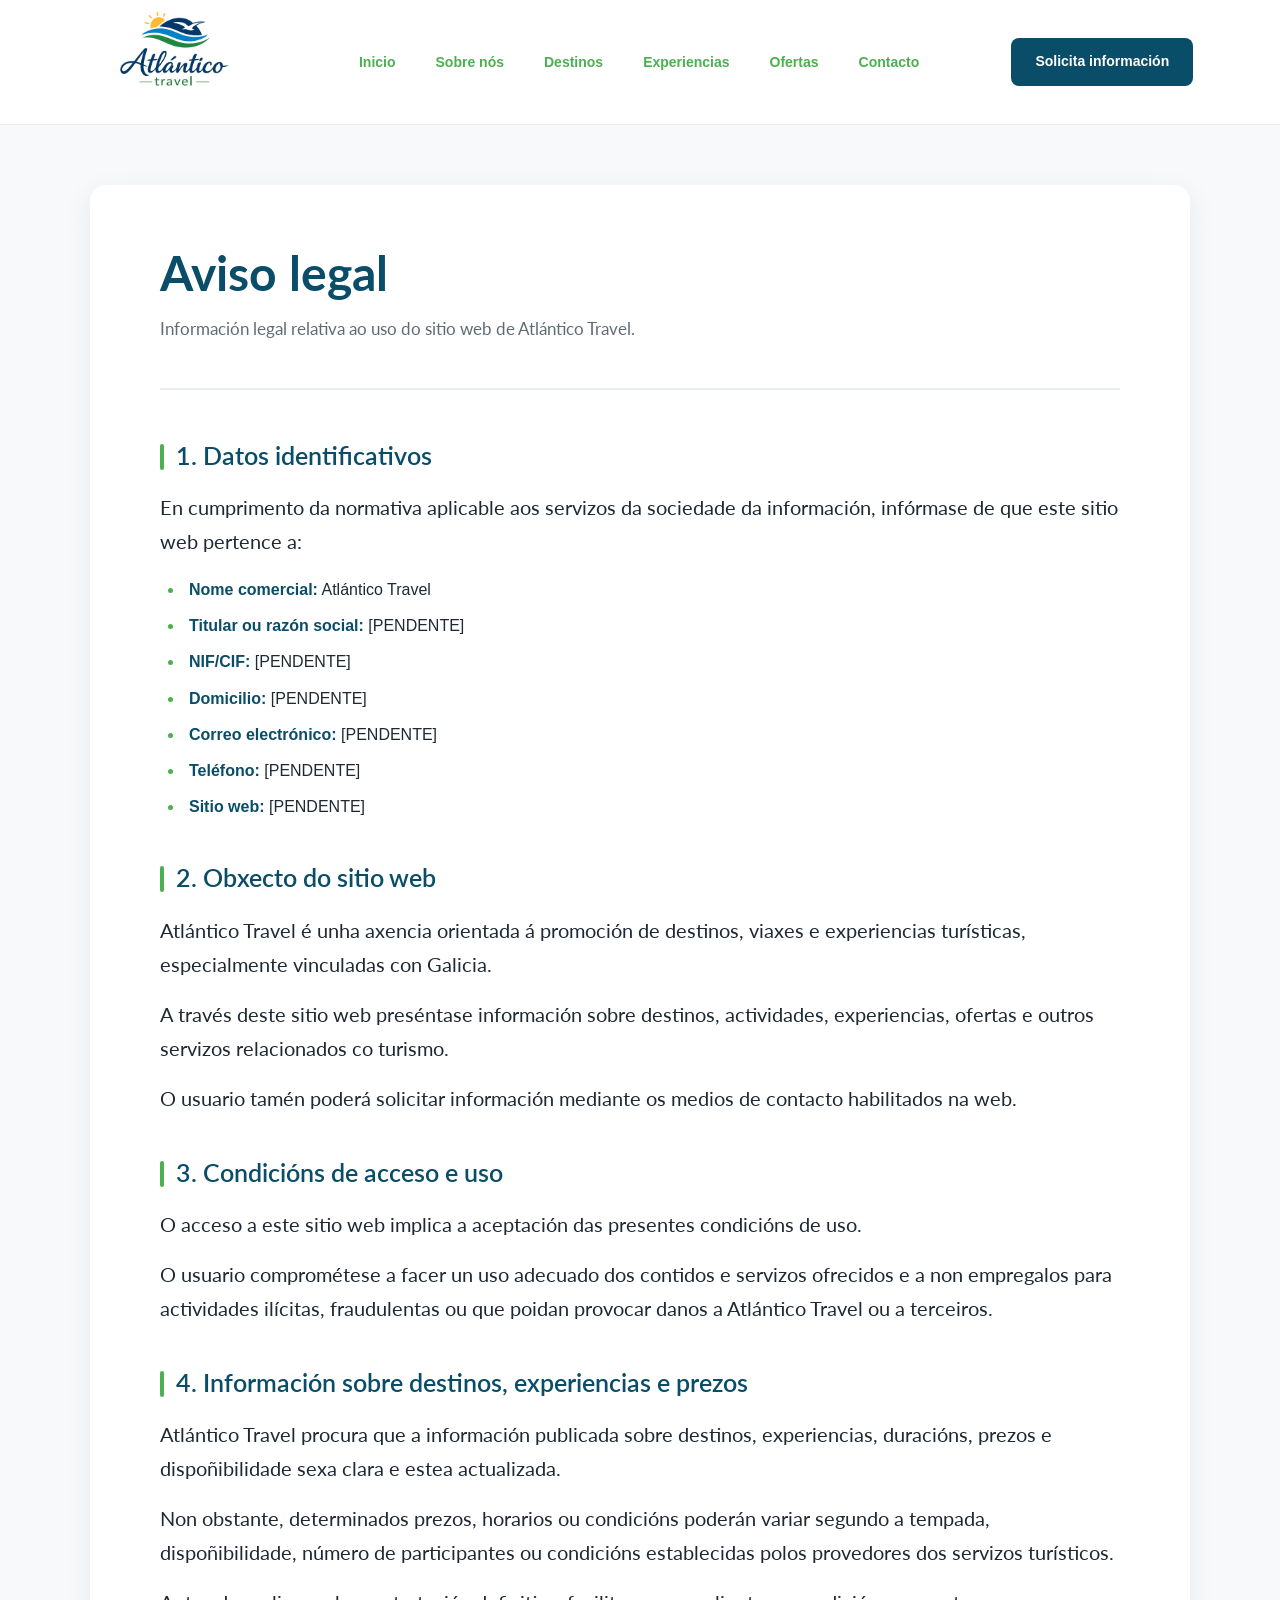
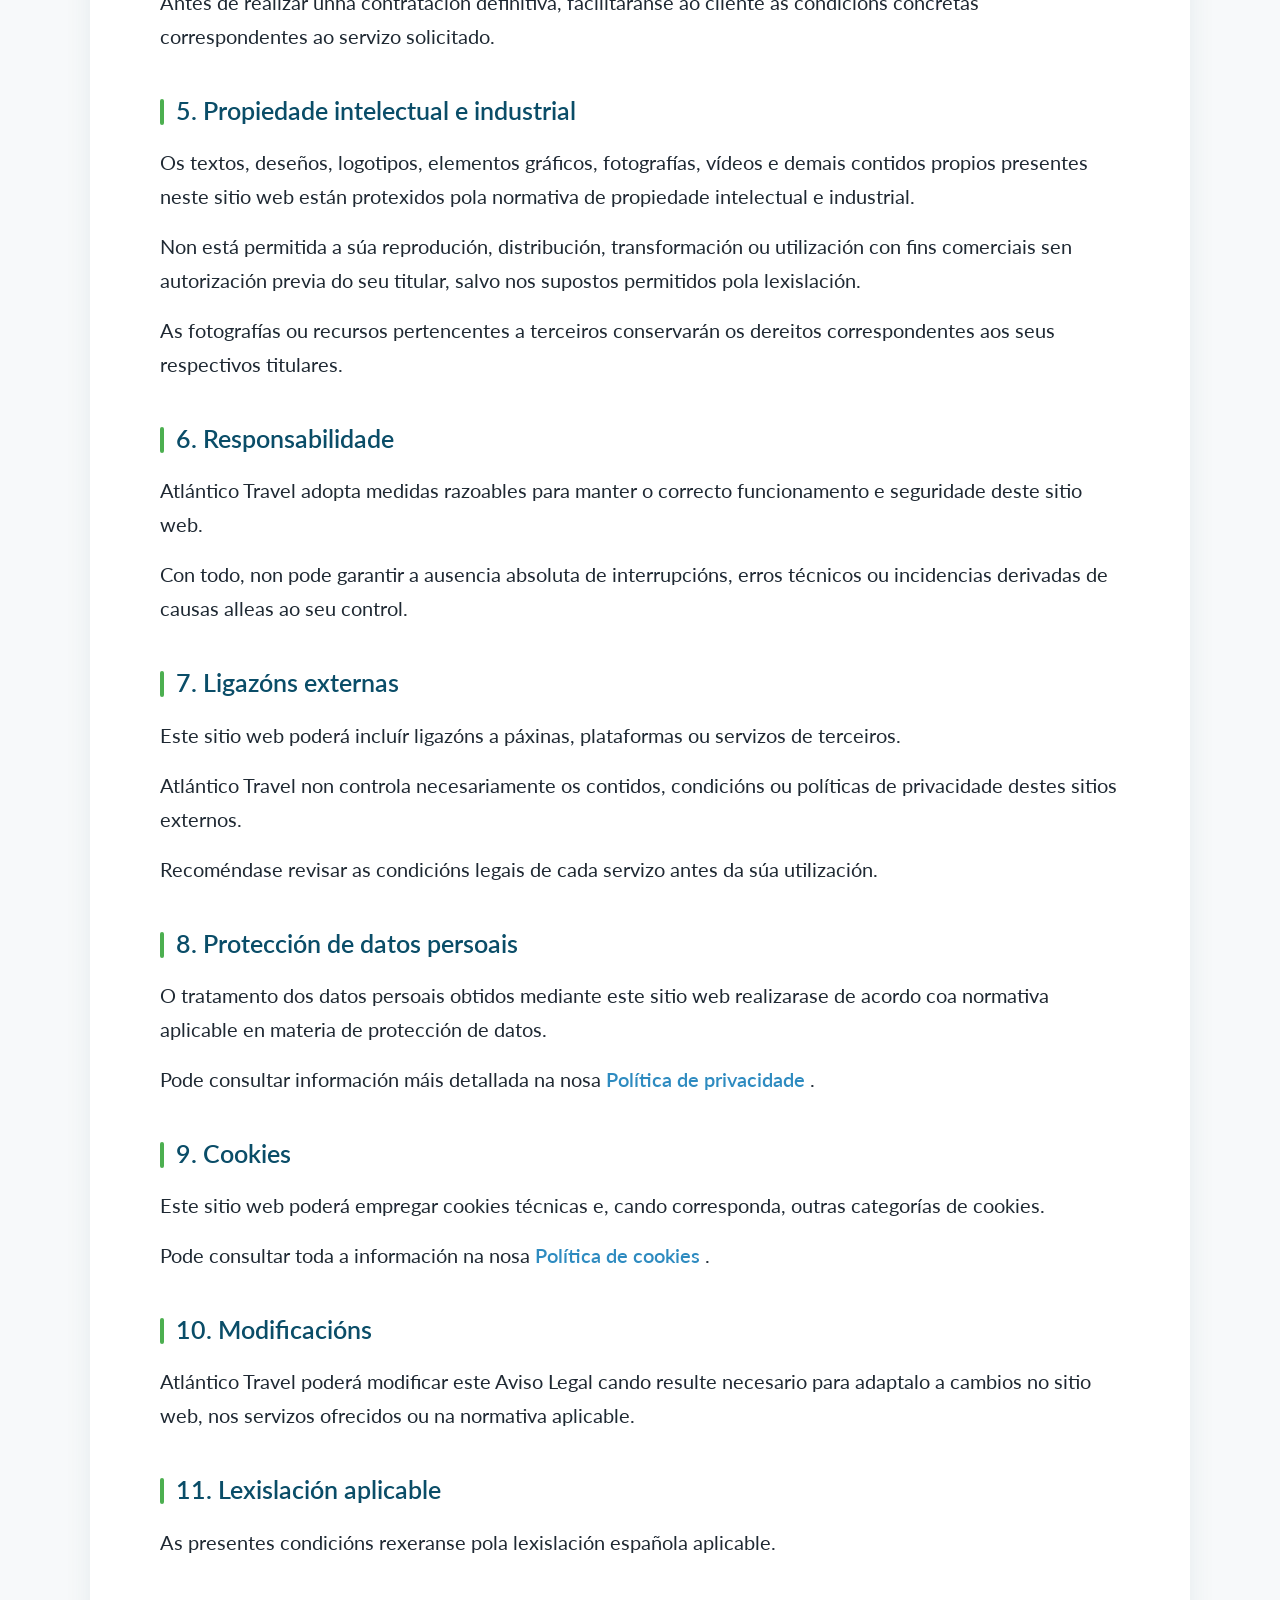
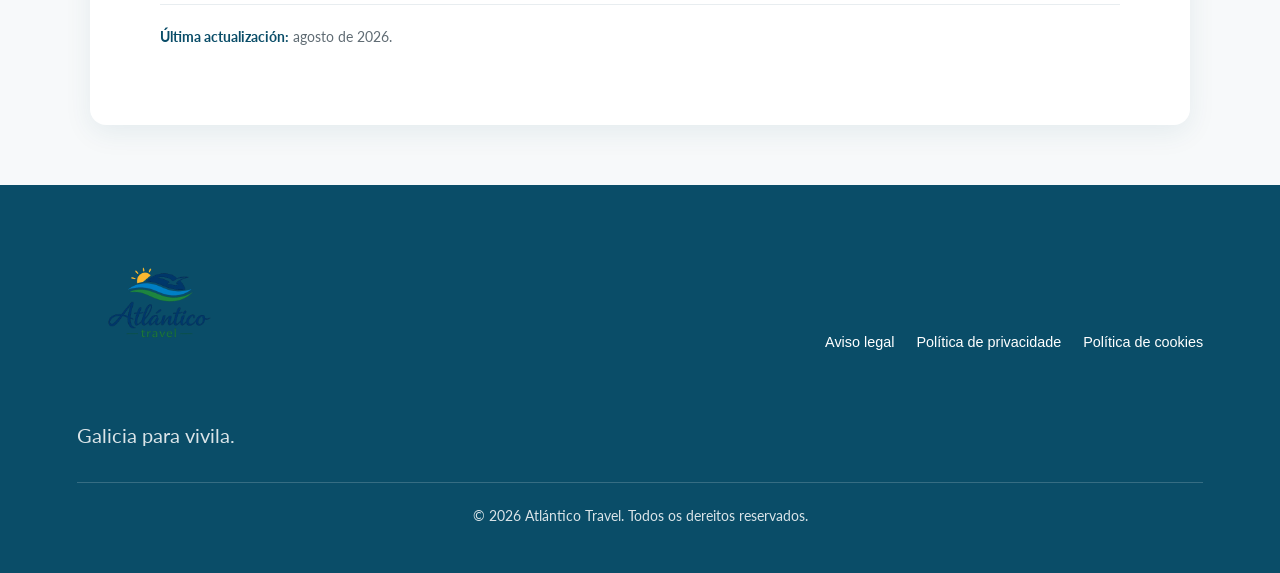
==== aviso-legal.html @ 3a88ffd8 "eliminei o hero das demais páxinas, só debe estar no index.html" ====
<!DOCTYPE html>
<html lang="gl">

<head>
    <meta charset="UTF-8">

    <meta
        name="viewport"
        content="width=device-width, initial-scale=1.0"
    >

    <meta
        name="description"
        content="Aviso legal de Atlántico Travel"
    >
    <link rel="stylesheet" href="css/estilos.css">
    <link rel="stylesheet" href="css/legal.css">
    <link href="https://fonts.googleapis.com/css2?family=Lato:ital,wght@0,100;0,300;0,400;0,700;0,900;1,100;1,300;1,400;1,700;1,900&display=swap" rel="stylesheet">


    <title>Aviso legal | Atlántico Travel</title>
</head>


<body>

    <!-- HEADER -->
   <header>
        <nav>
            <div class="logo">
                <a href="index.html">
                <img src="assets/logotipo.png" alt="Logo Axencia">
            </a>
            </div>
            
            <ul class="menu">
                <li><a href="index.html">Inicio</a></li>
                <li><a href="sobrenos.html">Sobre nós</a></li>

                <li>
                    <a href="destinos.html">Destinos</a>
                </li>

                <li>
                    <a href="experiencias.html">Experiencias</a>
                </li>  
                <li><a href="ofertas.html">Ofertas</a></li>
                <li><a href="contacto.html">Contacto</a></li>
            </ul>
            <a href="contacto.html" class="nav-cta">Solicita información</a>
        </nav>
     

    </header>

    <main>

        <section>

            <header>

                <h1>Aviso legal</h1>

                <p>
                    Información legal relativa ao uso do sitio web de
                    Atlántico Travel.
                </p>

            </header>


            <!-- DATOS IDENTIFICATIVOS -->
            <section>

                <h2>1. Datos identificativos</h2>

                <p>
                    En cumprimento da normativa aplicable aos servizos
                    da sociedade da información, infórmase de que este
                    sitio web pertence a:
                </p>

                <ul>

                    <li>
                        <strong>Nome comercial:</strong>
                        Atlántico Travel
                    </li>

                    <li>
                        <strong>Titular ou razón social:</strong>
                        [PENDENTE]
                    </li>

                    <li>
                        <strong>NIF/CIF:</strong>
                        [PENDENTE]
                    </li>

                    <li>
                        <strong>Domicilio:</strong>
                        [PENDENTE]
                    </li>

                    <li>
                        <strong>Correo electrónico:</strong>
                        [PENDENTE]
                    </li>

                    <li>
                        <strong>Teléfono:</strong>
                        [PENDENTE]
                    </li>

                    <li>
                        <strong>Sitio web:</strong>
                        [PENDENTE]
                    </li>

                </ul>

            </section>


            <!-- OBXECTO -->
            <section>

                <h2>2. Obxecto do sitio web</h2>

                <p>
                    Atlántico Travel é unha axencia orientada á promoción
                    de destinos, viaxes e experiencias turísticas,
                    especialmente vinculadas con Galicia.
                </p>

                <p>
                    A través deste sitio web preséntase información sobre
                    destinos, actividades, experiencias, ofertas e outros
                    servizos relacionados co turismo.
                </p>

                <p>
                    O usuario tamén poderá solicitar información mediante
                    os medios de contacto habilitados na web.
                </p>

            </section>


            <!-- CONDICIÓNS DE USO -->
            <section>

                <h2>3. Condicións de acceso e uso</h2>

                <p>
                    O acceso a este sitio web implica a aceptación das
                    presentes condicións de uso.
                </p>

                <p>
                    O usuario comprométese a facer un uso adecuado dos
                    contidos e servizos ofrecidos e a non empregalos para
                    actividades ilícitas, fraudulentas ou que poidan
                    provocar danos a Atlántico Travel ou a terceiros.
                </p>

            </section>


            <!-- INFORMACIÓN COMERCIAL -->
            <section>

                <h2>4. Información sobre destinos, experiencias e prezos</h2>

                <p>
                    Atlántico Travel procura que a información publicada
                    sobre destinos, experiencias, duracións, prezos e
                    dispoñibilidade sexa clara e estea actualizada.
                </p>

                <p>
                    Non obstante, determinados prezos, horarios ou
                    condicións poderán variar segundo a tempada,
                    dispoñibilidade, número de participantes ou condicións
                    establecidas polos provedores dos servizos turísticos.
                </p>

                <p>
                    Antes de realizar unha contratación definitiva,
                    facilitaranse ao cliente as condicións concretas
                    correspondentes ao servizo solicitado.
                </p>

            </section>


            <!-- PROPIEDADE INTELECTUAL -->
            <section>

                <h2>5. Propiedade intelectual e industrial</h2>

                <p>
                    Os textos, deseños, logotipos, elementos gráficos,
                    fotografías, vídeos e demais contidos propios presentes
                    neste sitio web están protexidos pola normativa de
                    propiedade intelectual e industrial.
                </p>

                <p>
                    Non está permitida a súa reprodución, distribución,
                    transformación ou utilización con fins comerciais sen
                    autorización previa do seu titular, salvo nos supostos
                    permitidos pola lexislación.
                </p>

                <p>
                    As fotografías ou recursos pertencentes a terceiros
                    conservarán os dereitos correspondentes aos seus
                    respectivos titulares.
                </p>

            </section>


            <!-- RESPONSABILIDADE -->
            <section>

                <h2>6. Responsabilidade</h2>

                <p>
                    Atlántico Travel adopta medidas razoables para manter
                    o correcto funcionamento e seguridade deste sitio web.
                </p>

                <p>
                    Con todo, non pode garantir a ausencia absoluta de
                    interrupcións, erros técnicos ou incidencias derivadas
                    de causas alleas ao seu control.
                </p>

            </section>


            <!-- ENLACES EXTERNOS -->
            <section>

                <h2>7. Ligazóns externas</h2>

                <p>
                    Este sitio web poderá incluír ligazóns a páxinas,
                    plataformas ou servizos de terceiros.
                </p>

                <p>
                    Atlántico Travel non controla necesariamente os
                    contidos, condicións ou políticas de privacidade
                    destes sitios externos.
                </p>

                <p>
                    Recoméndase revisar as condicións legais de cada
                    servizo antes da súa utilización.
                </p>

            </section>


            <!-- PROTECCIÓN DE DATOS -->
            <section>

                <h2>8. Protección de datos persoais</h2>

                <p>
                    O tratamento dos datos persoais obtidos mediante este
                    sitio web realizarase de acordo coa normativa aplicable
                    en materia de protección de datos.
                </p>

                <p>
                    Pode consultar información máis detallada na nosa
                    <a href="privacidade.html">
                        Política de privacidade
                    </a>.
                </p>

            </section>


            <!-- COOKIES -->
            <section>

                <h2>9. Cookies</h2>

                <p>
                    Este sitio web poderá empregar cookies técnicas e,
                    cando corresponda, outras categorías de cookies.
                </p>

                <p>
                    Pode consultar toda a información na nosa
                    <a href="cookies.html">
                        Política de cookies
                    </a>.
                </p>

            </section>


            <!-- MODIFICACIÓNS -->
            <section>

                <h2>10. Modificacións</h2>

                <p>
                    Atlántico Travel poderá modificar este Aviso Legal
                    cando resulte necesario para adaptalo a cambios no
                    sitio web, nos servizos ofrecidos ou na normativa
                    aplicable.
                </p>

            </section>


            <!-- LEXISLACIÓN -->
            <section>

                <h2>11. Lexislación aplicable</h2>

                <p>
                    As presentes condicións rexeranse pola lexislación
                    española aplicable.
                </p>

            </section>


            <p>
                <strong>Última actualización:</strong>
                agosto de 2026.
            </p>

        </section>

    </main>


    <!-- FOOTER -->
    <footer>

        <div>

            <img
                src="assets/logotipo.png"
                alt="Atlántico Travel"
            >

            <p>
                Galicia para vivila.
            </p>

        </div>


        <nav aria-label="Información legal">

            <ul>

                <li>
                    <a href="aviso-legal.html">
                        Aviso legal
                    </a>
                </li>

                <li>
                    <a href="privacidade.html">
                        Política de privacidade
                    </a>
                </li>

                <li>
                    <a href="cookies.html">
                        Política de cookies
                    </a>
                </li>

            </ul>

        </nav>


        <p>
            &copy; 2026 Atlántico Travel.
            Todos os dereitos reservados.
        </p>

    </footer>

</body>

</html>
---- css/estilos.css ----
/*Variables xerais*/
:root {
--azul-atlantico: #0A4D68; 
--azul-oceanico: #2E8BC0;
--complementaria: #4CAF50;
--blanco: #FFFFFF;
--fondo-secundario: #F5F7FA;
--texto-secundario: #4A4A4A;
--texto-principal: #1E1E1E;
}

/*Toda web*/
*{
    margin: 0;
    padding: 0;
    box-sizing: border-box;
}
body{
    font-family: 'Lato', sans-serif;
    background-color: var(--blanco);
    color: var(--texto-principal);
    line-height: 1.6;
    min-height: 100vh;
}

/*Títulos*/
h1{
    font-family: 'Lato', sans-serif;
    font-size: 64px;
    font-weight: 700;
}
h2{
    font-family: 'Lato', sans-serif;
    font-size: 40px;
    font-weight: 600;
}
h3{
    font-family: 'Lato', sans-serif;
    font-size: 24px;
    font-weight: 600;
}
h4{
    font-family: 'Lato', sans-serif;
    font-size: 22px;
    font-weight: 600;
}
p,
.corpo{
    font-family: 'Lato', sans-serif;
    font-size: 20px;
    font-weight: 400;
}
.corpo-pequeno{
    font-family: 'Lato', sans-serif;
    font-size: 14px;
    font-weight: 700;
}

/*header*/
body > header {
    width: 100%;
    background-color: var(--fondo-secundario);
    
}
header > nav{
    width: 100%;
    height: 88px;
    display: flex;
    align-items: center;
    gap: 40px;
    justify-content: space-between;
    padding: 10px;
}

.logo img{
    width: 100px;
    height: auto;
}
.menu{
    display:flex;
    align-items: center;
    gap: 40px;
    margin: 0;
    padding: 0;
    list-style: none;
}
.menu a{
    position: relative;
    color: var(--complementaria);
    font-size: 14px;
    text-decoration: none;
    font-weight: 700;
}
.menu a::after{
    content: '';
    position: absolute;
    width: 0;
    left:0;
    height: 2px;
    bottom: -6px;
    background-color: var(--azul-atlantico);
    transition: width 0.3s ease-in-out;
}
.menu a:hover::after{
    width: 100%;
}
.nav-cta{
    background-color: var(--azul-atlantico);
    color: var(--blanco);
    padding: 12px 24px;
    border-radius: 8px;
    font-size: 14px;
    font-weight: 700;
    text-decoration: none;
}
.nav-cta:hover{
    background-color: var(--azul-oceanico);
}

/*Hero*/
.hero{
    widht: 100%;
    height: 600px;
    background-image: url(../assets/hero.avif);
    background-size: cover;
    background-position: center;
    display: flex;
    align-items: center;
    justify-content: center;
    text-align: center;
}
.hero-content {
    text-align: center;
    color: var(--blanco);
}
.hero-content h1 {
    margin-bottom: 16px;
    color: var(--blanco);
}
.hero-content h2{
    margin-bottom: 32px;
    color: var(--blanco);
}
.hero-cta{
    display: inline-block;
    padding: 12px 24px;
    background-color: var(--blanco);
    color: var(--azul-atlantico);
    border: 2px solid var(--azul-atlantico);
    border-radius: 8px;
    font-size: 14px;
    font-weight: 700;
    text-decoration: none;
}
.hero-cta:hover{
    background-color: var(--azul-atlantico);
    color:var(--azul-oceanico);
}
---- css/legal.css ----
* {
    margin: 0;
    padding: 0;
    box-sizing: border-box;
}

html {
    scroll-behavior: smooth;
}

body {
    font-family: Arial, Helvetica, sans-serif;
    background-color: #f7f9fa;
    color: #1f2933;
    line-height: 1.7;
}


/* ---------- VARIABLES DE COR ---------- */

:root {
    --azul-atlantico: #0A4D68;
    --azul-oceanico: #2E8BC0;
    --verde-atlantico: #4CAF50;
    --branco: #ffffff;
    --fondo-claro: #f7f9fa;
    --gris-claro: #e8edf0;
    --gris-texto: #5f6b73;
    --texto-escuro: #1f2933;
}


/* ---------- HEADER ---------- */

body > header {
    background-color: var(--branco);
    min-height: 90px;

    display: flex;
    align-items: center;
    justify-content: space-between;

    padding: 18px 6%;

    border-bottom: 1px solid var(--gris-claro);

    position: sticky;
    top: 0;
    z-index: 1000;
}


/* LOGO */

.logo img {
    width: 180px;
    height: auto;
    display: block;
}


/* NAVEGACIÓN */

body > header nav ul {
    list-style: none;

    display: flex;
    align-items: center;

    gap: 28px;
}

body > header nav a {
    text-decoration: none;
    color: var(--azul-atlantico);

    font-size: 15px;
    font-weight: 600;

    transition: color 0.3s ease;
}

body > header nav a:hover {
    color: var(--verde-atlantico);
}


/* ---------- MAIN ---------- */

main {
    width: 100%;
}


/* CONTEDOR PRINCIPAL */

main > section {
    width: min(1100px, 90%);

    margin: 60px auto;

    background-color: var(--branco);

    padding: 60px 70px;

    border-radius: 16px;

    box-shadow: 0 8px 28px rgba(10, 77, 104, 0.08);
}


/* ---------- CABECEIRA DA PÁXINA ---------- */

main > section > header {
    margin-bottom: 50px;

    padding-bottom: 28px;

    border-bottom: 2px solid var(--gris-claro);
}

main > section > header h1 {
    color: var(--azul-atlantico);

    font-size: clamp(2rem, 4vw, 3rem);

    line-height: 1.15;

    margin-bottom: 15px;
}

main > section > header p {
    max-width: 750px;

    color: var(--gris-texto);

    font-size: 1.05rem;
}


/* ---------- SECCIÓNS INTERNAS ---------- */

main section section {
    margin-bottom: 42px;
}

main section section:last-of-type {
    margin-bottom: 0;
}


/* ---------- TÍTULOS ---------- */

h2 {
    color: var(--azul-atlantico);

    font-size: 1.55rem;

    line-height: 1.3;

    margin-bottom: 18px;

    position: relative;

    padding-left: 16px;
}


/* PEQUENA LIÑA VERDE AO LADO DOS H2 */

h2::before {
    content: "";

    position: absolute;

    left: 0;
    top: 4px;

    width: 4px;
    height: 26px;

    border-radius: 4px;

    background-color: var(--verde-atlantico);
}


h3 {
    color: var(--azul-oceanico);

    font-size: 1.15rem;

    margin-top: 26px;
    margin-bottom: 10px;
}


/* ---------- PARÁGRAFOS ---------- */

p {
    margin-bottom: 16px;
}

main p {
    color: var(--texto-escuro);
}


/* ---------- LISTAS ---------- */

main ul {
    margin: 18px 0 22px 24px;
}

main ul li {
    margin-bottom: 9px;

    padding-left: 5px;
}

main ul li::marker {
    color: var(--verde-atlantico);
}


/* ---------- ENLACES ---------- */

main a {
    color: var(--azul-oceanico);

    font-weight: 600;

    text-decoration: none;

    transition: color 0.3s ease;
}

main a:hover {
    color: var(--verde-atlantico);

    text-decoration: underline;
}


/* ---------- TEXTO DESTACADO ---------- */

strong {
    color: var(--azul-atlantico);
}


/* ---------- TÁBOA DE COOKIES ---------- */

table {
    width: 100%;

    border-collapse: collapse;

    margin: 25px 0;

    background-color: var(--branco);

    border-radius: 10px;

    overflow: hidden;

    box-shadow: 0 3px 15px rgba(0, 0, 0, 0.05);
}

thead {
    background-color: var(--azul-atlantico);
}

thead th {
    color: var(--branco);

    text-align: left;

    padding: 16px;

    font-size: 0.95rem;
}

tbody td {
    padding: 16px;

    border-bottom: 1px solid var(--gris-claro);

    vertical-align: top;

    font-size: 0.95rem;
}

tbody tr:last-child td {
    border-bottom: none;
}

tbody tr:hover {
    background-color: #f2f8fa;
}


/* ---------- BOTÓN CONFIGURAR COOKIES ---------- */

#configurar-cookies {
    display: inline-block;

    margin-top: 12px;

    padding: 13px 24px;

    border: none;

    border-radius: 8px;

    background-color: var(--verde-atlantico);

    color: var(--branco);

    font-size: 15px;
    font-weight: 600;

    cursor: pointer;

    transition:
        background-color 0.3s ease,
        transform 0.2s ease;
}

#configurar-cookies:hover {
    background-color: #3e9143;

    transform: translateY(-2px);
}


/* ---------- ÚLTIMA ACTUALIZACIÓN ---------- */

main > section > p:last-child {
    margin-top: 45px;

    padding-top: 20px;

    border-top: 1px solid var(--gris-claro);

    color: var(--gris-texto);

    font-size: 0.9rem;
}


/* ---------- FOOTER ---------- */

footer {
    background-color: var(--azul-atlantico);

    color: var(--branco);

    padding: 45px 6%;

    display: grid;

    grid-template-columns: 1fr 1fr;

    gap: 30px;

    align-items: center;
}


/* LOGO FOOTER */

footer img {
    width: 170px;

    margin-bottom: 10px;
}


/* TEXTO FOOTER */

footer p {
    color: rgba(255, 255, 255, 0.85);

    margin-bottom: 0;
}


/* NAV FOOTER */

footer nav {
    justify-self: end;
}

footer nav ul {
    list-style: none;

    display: flex;

    gap: 22px;

    margin: 0;
}

footer nav a {
    color: var(--branco);

    text-decoration: none;

    font-size: 0.9rem;
}

footer nav a:hover {
    color: #bce5c0;
}


/* COPYRIGHT */

footer > p {
    grid-column: 1 / -1;

    padding-top: 22px;

    border-top: 1px solid rgba(255, 255, 255, 0.18);

    text-align: center;

    font-size: 0.85rem;
}


/* =========================================
   RESPONSIVE
========================================= */


/* ---------- TABLET ---------- */

@media (max-width: 900px) {

    body > header {
        flex-direction: column;

        gap: 18px;

        padding: 20px 5%;
    }

    body > header nav ul {
        flex-wrap: wrap;

        justify-content: center;

        gap: 15px 22px;
    }

    main > section {
        width: 92%;

        padding: 45px 35px;

        margin: 40px auto;
    }

    footer {
        grid-template-columns: 1fr;

        text-align: center;
    }

    footer nav {
        justify-self: center;
    }

    footer nav ul {
        flex-wrap: wrap;

        justify-content: center;
    }

}


/* ---------- MÓBIL ---------- */

@media (max-width: 600px) {

    body > header {
        position: static;
    }

    .logo img {
        width: 150px;
    }

    body > header nav ul {
        flex-direction: column;

        gap: 10px;
    }

    main > section {
        width: 94%;

        margin: 25px auto;

        padding: 32px 20px;

        border-radius: 10px;
    }

    main > section > header {
        margin-bottom: 35px;
    }

    main > section > header h1 {
        font-size: 2rem;
    }

    h2 {
        font-size: 1.3rem;
    }


    /* TÁBOA RESPONSIVE */

    table {
        display: block;

        overflow-x: auto;

        white-space: nowrap;
    }


    /* FOOTER */

    footer {
        padding: 35px 20px;
    }

    footer nav ul {
        flex-direction: column;

        gap: 10px;
    }

}
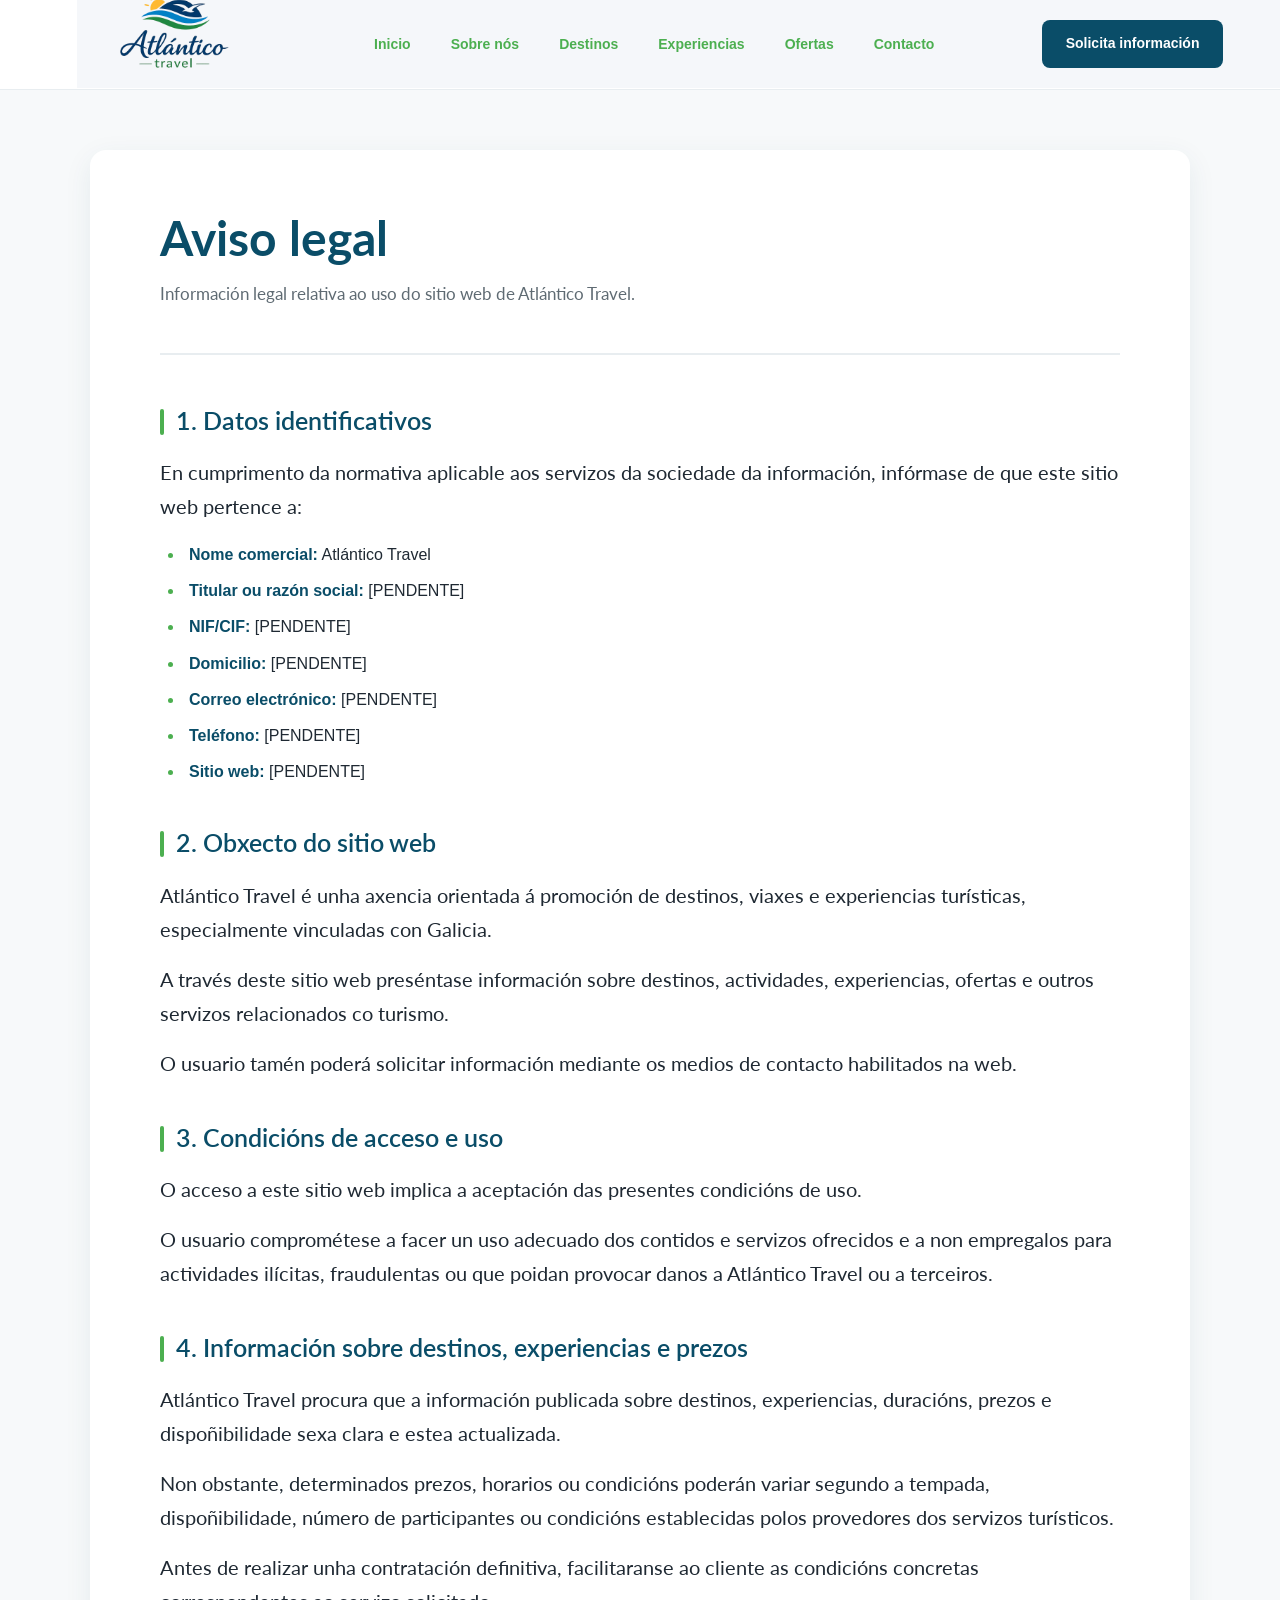
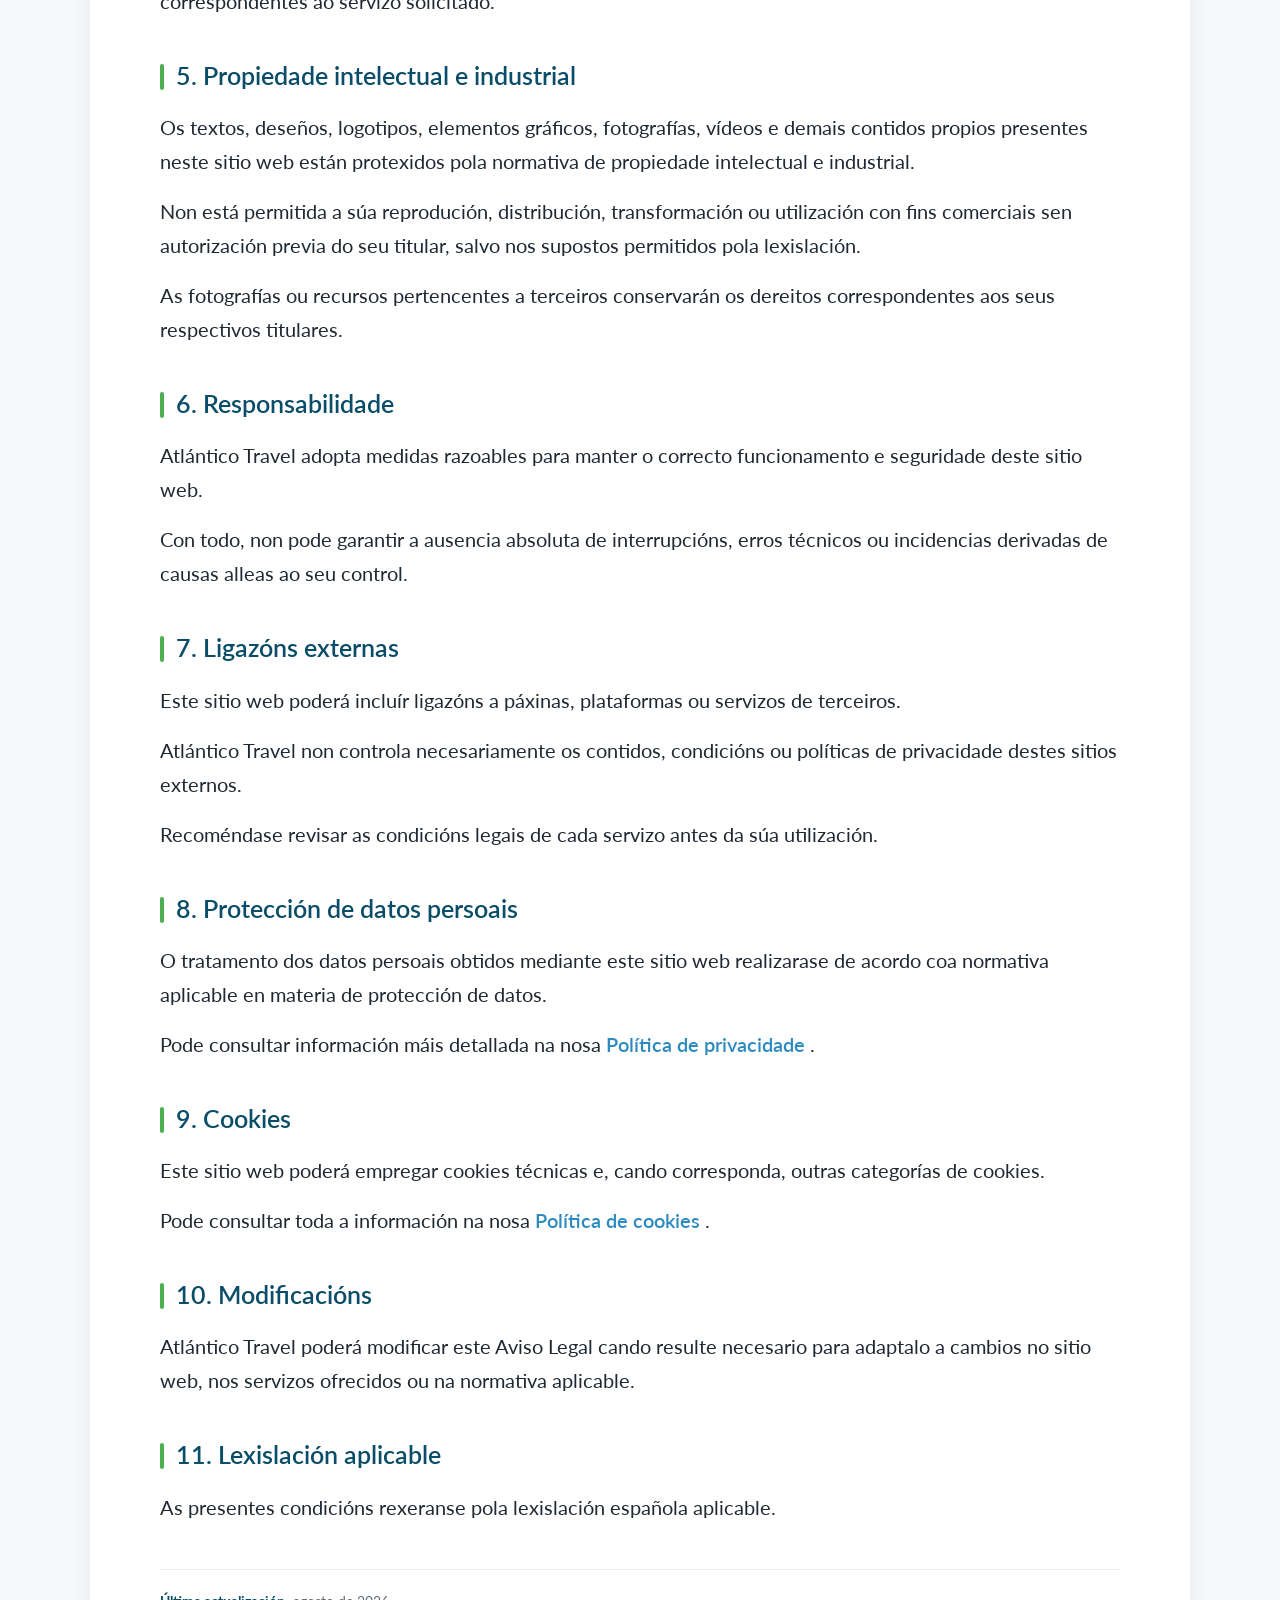
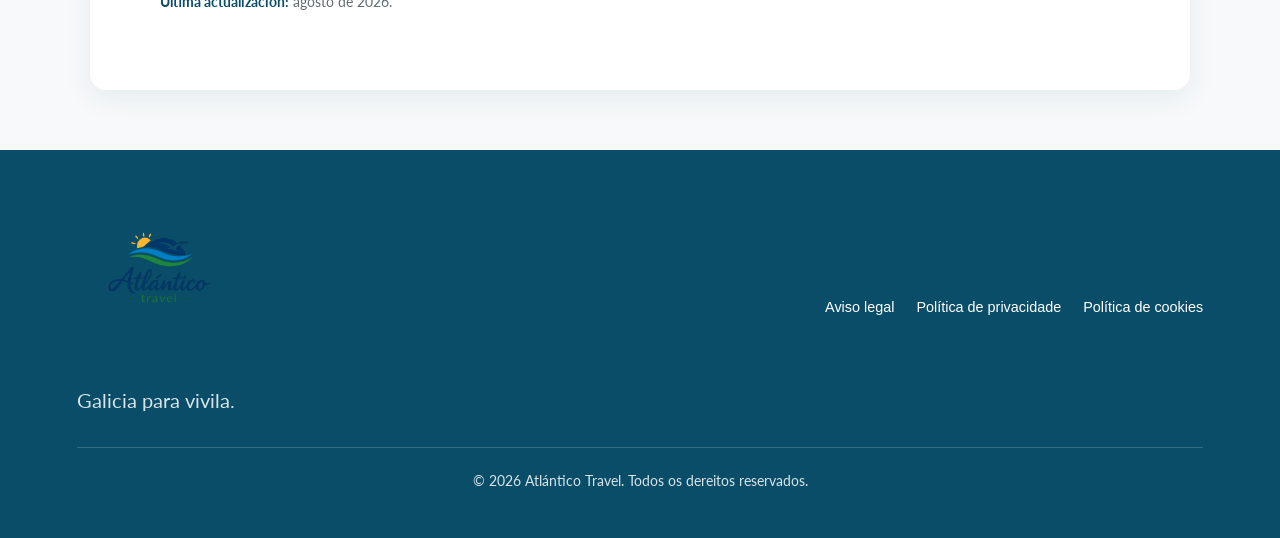
==== commit 82cd9fbb: "poñer boton no nav dos html para convertir en deseño responsive para móviles" ====
--- a/aviso-legal.html
+++ b/aviso-legal.html
@@ -13,6 +13,9 @@
         name="description"
         content="Aviso legal de Atlántico Travel"
     >
+    <link
+    rel="stylesheet"
+    href="https://cdnjs.cloudflare.com/ajax/libs/font-awesome/6.7.2/css/all.min.css">
     <link rel="stylesheet" href="css/estilos.css">
     <link rel="stylesheet" href="css/legal.css">
     <link href="https://fonts.googleapis.com/css2?family=Lato:ital,wght@0,100;0,300;0,400;0,700;0,900;1,100;1,300;1,400;1,700;1,900&display=swap" rel="stylesheet">
@@ -48,6 +51,9 @@
                 <li><a href="contacto.html">Contacto</a></li>
             </ul>
             <a href="contacto.html" class="nav-cta">Solicita información</a>
+            <button class="menu-toggle" aria-label="Abrir menú">
+                    <i class="fa-solid fa-bars"></i>
+                </button>
         </nav>
      
 
--- a/css/estilos.css
+++ b/css/estilos.css
@@ -1,21 +1,22 @@
 /*Variables xerais*/
 :root {
---azul-atlantico: #0A4D68; 
---azul-oceanico: #2E8BC0;
---complementaria: #4CAF50;
---blanco: #FFFFFF;
---fondo-secundario: #F5F7FA;
---texto-secundario: #4A4A4A;
---texto-principal: #1E1E1E;
+    --azul-atlantico: #0A4D68;
+    --azul-oceanico: #2E8BC0;
+    --complementaria: #4CAF50;
+    --blanco: #FFFFFF;
+    --fondo-secundario: #F5F7FA;
+    --texto-secundario: #4A4A4A;
+    --texto-principal: #1E1E1E;
 }
 
 /*Toda web*/
-*{
+* {
     margin: 0;
     padding: 0;
     box-sizing: border-box;
 }
-body{
+
+body {
     font-family: 'Lato', sans-serif;
     background-color: var(--blanco);
     color: var(--texto-principal);
@@ -24,45 +25,51 @@
 }
 
 /*Títulos*/
-h1{
+h1 {
     font-family: 'Lato', sans-serif;
     font-size: 64px;
     font-weight: 700;
 }
-h2{
+
+h2 {
     font-family: 'Lato', sans-serif;
     font-size: 40px;
     font-weight: 600;
 }
-h3{
+
+h3 {
     font-family: 'Lato', sans-serif;
     font-size: 24px;
     font-weight: 600;
 }
-h4{
+
+h4 {
     font-family: 'Lato', sans-serif;
     font-size: 22px;
     font-weight: 600;
 }
+
 p,
-.corpo{
+.corpo {
     font-family: 'Lato', sans-serif;
     font-size: 20px;
     font-weight: 400;
 }
-.corpo-pequeno{
+
+.corpo-pequeno {
     font-family: 'Lato', sans-serif;
     font-size: 14px;
     font-weight: 700;
 }
 
 /*header*/
-body > header {
+body>header {
     width: 100%;
     background-color: var(--fondo-secundario);
-    
-}
-header > nav{
+
+}
+
+header>nav {
     width: 100%;
     height: 88px;
     display: flex;
@@ -70,41 +77,50 @@
     gap: 40px;
     justify-content: space-between;
     padding: 10px;
-}
-
-.logo img{
+    position: fixed;
+    top: 0;
+    z-index: 1000;
+    background-color: var(--fondo-secundario);
+}
+
+.logo img {
     width: 100px;
     height: auto;
 }
-.menu{
-    display:flex;
+
+.menu {
+    display: flex;
     align-items: center;
     gap: 40px;
     margin: 0;
     padding: 0;
     list-style: none;
 }
-.menu a{
+
+.menu a {
     position: relative;
     color: var(--complementaria);
     font-size: 14px;
     text-decoration: none;
     font-weight: 700;
 }
-.menu a::after{
+
+.menu a::after {
     content: '';
     position: absolute;
     width: 0;
-    left:0;
+    left: 0;
     height: 2px;
     bottom: -6px;
     background-color: var(--azul-atlantico);
     transition: width 0.3s ease-in-out;
 }
-.menu a:hover::after{
-    width: 100%;
-}
-.nav-cta{
+
+.menu a:hover::after {
+    width: 100%;
+}
+
+.nav-cta {
     background-color: var(--azul-atlantico);
     color: var(--blanco);
     padding: 12px 24px;
@@ -113,12 +129,13 @@
     font-weight: 700;
     text-decoration: none;
 }
-.nav-cta:hover{
+
+.nav-cta:hover {
     background-color: var(--azul-oceanico);
 }
 
 /*Hero*/
-.hero{
+.hero {
     widht: 100%;
     height: 600px;
     background-image: url(../assets/hero.avif);
@@ -129,19 +146,23 @@
     justify-content: center;
     text-align: center;
 }
+
 .hero-content {
     text-align: center;
     color: var(--blanco);
 }
+
 .hero-content h1 {
     margin-bottom: 16px;
     color: var(--blanco);
 }
-.hero-content h2{
+
+.hero-content h2 {
     margin-bottom: 32px;
     color: var(--blanco);
 }
-.hero-cta{
+
+.hero-cta {
     display: inline-block;
     padding: 12px 24px;
     background-color: var(--blanco);
@@ -152,7 +173,1388 @@
     font-weight: 700;
     text-decoration: none;
 }
-.hero-cta:hover{
+
+.hero-cta:hover {
     background-color: var(--azul-atlantico);
-    color:var(--azul-oceanico);
+    color: var(--azul-oceanico);
+}
+
+/*Destinos - index */
+
+#destinos {
+    width: 100%;
+    padding: 40px 44px;
+    background-color: var(--fondo-secundario);
+}
+
+.destinos-lista,
+.experiencias-lista {
+    width: 100%;
+    display: flex;
+    justify-content: space-between;
+    align-items: flex-start;
+    gap: 32px;
+}
+
+.destino-card,
+.experiencia-card {
+    width: 100%;
+    max-width: 430px;
+    min-height: 100px;
+    background-color: var(--blanco);
+    border: 2px solid var(--azul-atlantico);
+    overflow: hidden;
+    display: flex;
+    flex-direction: column;
+    text-align: center;
+}
+
+.destino-card>img {
+    width: 100%;
+    height: 210px;
+    object-fit: cover;
+}
+
+.destino-contenido {
+    padding: 18px;
+    display: flex;
+    flex-direction: column;
+}
+
+.destino-contenido p {
+    font-size: 16px;
+    color: var(--texto-secundario);
+    margin-bottom: 12px;
+}
+
+.boton-card {
+    display: inline-block;
+    margin-top: 16px;
+    margin-bottom: 16px;
+    padding: 12px 20px;
+    background-color: var(--azul-atlantico);
+    color: var(--blanco);
+    border-radius: 8px;
+    font-size: 14px;
+    font-weight: 700;
+    text-decoration: none;
+    text-align: center;
+}
+
+.boton-card:hover {
+    background-color: var(--azul-oceanico);
+}
+
+.frase-marca {
+    width: 100%;
+    padding: 60px 20px;
+    background-color: var(--blanco);
+    text-align: center;
+}
+
+.frase-marca h2 {
+    color: var(--texto-principal)
+}
+
+/*Footer*/
+
+footer {
+    width: 100%;
+    min-height: 115px;
+    display: grid;
+    grid-template-columns: auto auto 1fr auto;
+    align-items: center;
+    gap: 60px;
+    background-color: var(--fondo-secundario);
+    padding: 0 75px;
+    margin-top: 50px;
+}
+
+.footer-contenido {
+    display: contents;
+}
+
+.footer-marca {
+    grid-column: 1;
+    display: flex;
+    align-items: center;
+    flex-direction: column;
+}
+
+.footer-marca img {
+    width: 80px;
+    height: auto;
+    display: block;
+}
+
+.footer-marca p {
+    margin-top: 4px;
+    font-size: 14px;
+    font-weight: 700;
+    color: var(--texto-secundario)
+}
+
+.footer-inferior {
+    grid-column: 2;
+    grid-row: 1;
+
+}
+
+.footer-inferior nav ul {
+    display: flex;
+    flex-direction: column;
+    gap: 4px;
+    margin: 0;
+    padding: 0;
+    list-style: none;
+}
+
+.footer-inferior nav a {
+    font-size: 14px;
+    font-weight: 700;
+    color: var(--texto-secundario);
+    text-decoration: none;
+}
+
+.footer-inferior nav a:hover {
+    color: var(--complementaria);
+}
+
+
+.footer-contacto {
+    grid-column: 3;
+    text-align: left;
+}
+
+.footer-contacto h2 {
+    margin-bottom: 6px;
+    font-size: 22px;
+    font-weight: 600;
+    color: var(--azul-atlantico);
+}
+
+.footer-contacto-info p {
+    margin: 0;
+    font-size: 14px;
+    font-weight: 400;
+    color: var(--texto-secundario);
+}
+
+.footer-contacto-info strong {
+    color: var(--texto-principal);
+}
+
+.footer-contacto-info a {
+    color: var(--texto-secundario);
+    text-decoration: none;
+}
+
+.footer-contacto-info a:hover {
+    color: var(--complementaria);
+}
+
+.footer-redes {
+    grid-column: 4;
+    text-align: center;
+}
+
+.footer-redes h2 {
+    margin-bottom: 8px;
+    font-size: 22px;
+    font-weight: 600;
+    color: var(--azul-atlantico);
+}
+
+.redes {
+    display: flex;
+    justify-content: center;
+    align-items: center;
+    gap: 16px;
+}
+
+.redes a {
+    color: var(--azul-atlantico);
+    font-size: 22px;
+    text-decoration: none;
+}
+
+.redes a:hover {
+    color: var(--complementaria);
+}
+
+/* Sobre nós */
+.sobre-nos {
+    width: 100%;
+    display: flex;
+    padding: 40px;
+    flex-direction: column;
+    align-items: center;
+    gap: 40px;
+    background-color: var(--blanco);
+}
+
+.sobre-nos-contenido {
+    width: 100%;
+    max-width: 1200px;
+    margin: 0 auto;
+    text-align: center;
+}
+
+.sobre-nos-contenido h1 {
+    margin-bottom: 24px;
+    font-size: 24px;
+    font-weight: 600;
+}
+
+.sobre-nos-contenido h2 {
+    margin-bottom: 24px;
+    font-size: 20px;
+    font-weight: 400;
+}
+
+.sobre-nos-contenido p {
+    margin-bottom: 10px;
+
+    color: var(--texto-secundario);
+}
+
+.hero-sobre-nos {
+    width: 100%;
+}
+
+.hero-sobre-nos img {
+    width: 100%;
+    height: 680px;
+    display: block;
+    object-fit: cover;
+}
+
+.instalacions {
+    width: 100%;
+    display: flex;
+    flex-direction: column;
+    padding: 40px 60px 80px;
+    background-color: var(--blanco);
+}
+
+.instalacions-galeria {
+    order: 1;
+    width: 100%;
+    display: flex;
+    justify-content: center;
+    align-items: center;
+    gap: 100px;
+}
+
+.instalacion {
+    width: 48%;
+    margin: 0;
+}
+
+.instalacion img {
+    width: 100%;
+    height: 600px;
+    display: block;
+    object-fit: cover;
+}
+
+.instalacions-cabecera {
+    order: 2;
+    width: 100%;
+    margin: 100px auto 0;
+    text-align: center;
+}
+
+.instalacions-cabecera h2 {
+    margin-bottom: 24px;
+}
+
+.instalacions-cabecera p {
+    margin-bottom: 24px;
+    color: var(--texto-secundario)
+}
+
+/* Destinos */
+
+.destino-intro {
+    width: 100%;
+    padding: 40px 44px;
+    background-color: var(--blanco);
+}
+
+.destinos-intro-contenido {
+    width: 100%;
+    display: flex;
+    flex-direction: column;
+    align-items: center;
+    gap: 40px;
+    text-align: center;
+    margin-top: 50px;
+}
+
+.destinos-intro-contenido p {
+    font-size: 40px;
+    font-weight: 600;
+    color: var(--texto-principal)
+}
+
+.destinos-principais {
+    width: 100%;
+    padding: 75px;
+    background-color: var(--blanco);
+}
+
+.destinos-grid {
+    width: 100%;
+    display: flex;
+    justify-content: center;
+    align-items: flex-start;
+    gap: 75px;
+}
+
+.destinos-grid article {
+    width: 100%;
+    max-width: 593px;
+    background-color: var(--fondo-secundario);
+    border: 3px solid var(--azul-atlantico);
+    overflow: hidden;
+    display: flex;
+    flex-direction: column;
+}
+
+.destinos-grid article>header {
+    min-height: 57px;
+    display: flex;
+    align-items: center;
+    justify-content: center;
+    text-align: center;
+}
+
+.destinos-grid article>header h2 {
+    font-size: 24px;
+    font-weight: 600;
+    color: var(--texto-principal);
+}
+
+.destinos-grid article>img {
+    width: 100%;
+    height: 420px;
+    display: block;
+    object-fit: cover;
+}
+
+.destino-card-contenido {
+    padding: 16px;
+    display: flex;
+    flex-direction: column;
+    flex: 1;
+}
+
+.destino-card-info {
+    text-align: center;
+}
+
+.destino-card-info p {
+    margin-bottom: 8px;
+    font-size: 14px;
+    font-weight: 700;
+    color: var(--texto-principal);
+}
+
+.destino-prezo {
+    margin-top: 8px;
+}
+
+.destino-prezo strong {
+    color: var(--azul-atlantico);
+}
+
+.boton {
+    display: inline-block;
+    padding: 14px 24px;
+    background-color: var(--azul-atlantico);
+    color: var(--blanco);
+    border-radius: 16px;
+    font-size: 20px;
+    font-weight: 400;
+    text-decoration: none;
+    text-align: center;
+}
+
+.boton:hover {
+    background-color: var(--azul-oceanico);
+}
+
+.destino-card-accion {
+    margin-top: 16px;
+    display: flex;
+    justify-content: center;
+}
+
+/* Imaxe efecto parallax destinos*/
+.destinos-parallax {
+    width: 100%;
+    height: 700px;
+    display: flex;
+    align-items: center;
+    justify-content: center;
+    background-image: url("../assets/parallax.avif");
+    background-size: cover;
+    background-position: center;
+    background-attachment: fixed;
+}
+
+.destinos-parallax-contenido {
+    width: 100%;
+    max-width: 1165px;
+    padding: 0 40px;
+    text-align: center;
+}
+
+.destinos-parallax-contenido p {
+    margin: 0;
+
+    font-size: 48px;
+    font-weight: 900;
+    color: var(--blanco);
+}
+
+/* Experiencias */
+
+.experiencias-intro {
+    width: 100%;
+    padding: 40px 44px;
+    background-color: var(--blanco);
+}
+
+.experiencias-intro-contenido {
+    width: 100%;
+
+    display: flex;
+    flex-direction: column;
+    align-items: center;
+    gap: 40px;
+    text-align: center;
+}
+
+.experiencias-intro-contenido p {
+    font-size: 40px;
+    font-weight: 600;
+    color: var(--texto-principal);
+}
+
+.experiencias-principais {
+    width: 100%;
+    padding: 75px;
+    background-color: var(--blanco);
+}
+
+.experiencias-grid {
+    width: 100%;
+    display: flex;
+    justify-content: center;
+    align-items: flex-start;
+    gap: 75px;
+}
+
+.experiencias-grid .experiencia-card {
+    width: 100%;
+    max-width: 593px;
+    background-color: var(--fondo-secundario);
+    border: 3px solid var(--azul-atlantico);
+    overflow: hidden;
+    display: flex;
+    flex-direction: column;
+}
+
+.experiencia-card-header {
+    min-height: 57px;
+    display: flex;
+    justify-content: center;
+    align-items: center;
+    text-align: center;
+}
+
+.experiencia-card-header h2 {
+    font-size: 24px;
+    font-weight: 600;
+
+    color: var(--texto-principal);
+}
+
+.experiencia-card>img {
+    width: 100%;
+    height: 420px;
+    display: block;
+    object-fit: cover;
+}
+
+.experiencia-card-contenido {
+    padding: 16px;
+    display: flex;
+    flex-direction: column;
+    flex: 1;
+}
+
+.experiencia-card-info {
+    text-align: center;
+}
+
+.experiencia-card-info p {
+    margin-bottom: 8px;
+    font-size: 14px;
+    font-weight: 700;
+    color: var(--texto-principal);
+}
+
+.experiencia-prezo {
+    margin-top: 8px;
+}
+
+.experiencia-prezo strong {
+    color: var(--azul-atlantico);
+}
+
+.experiencia-card-accion {
+    margin-top: 16px;
+    display: flex;
+    justify-content: center;
+}
+
+.boton-experiencia {
+    display: inline-block;
+    padding: 14px 24px;
+    background-color: var(--azul-atlantico);
+    color: var(--blanco);
+    border-radius: 16px;
+    font-size: 20px;
+    font-weight: 400;
+    text-decoration: none;
+    text-align: center;
+}
+
+.boton-experiencia:hover {
+    background-color: var(--azul-oceanico);
+}
+
+/* Parallax - experiencias */
+
+.experiencias-parallax {
+    width: 100%;
+    height: 575px;
+
+    display: flex;
+    justify-content: center;
+    align-items: center;
+
+    background-image: url("../assets/paradax.avif");
+    background-size: cover;
+    background-position: center;
+    background-attachment: fixed;
+}
+
+.experiencias-parallax-contenido {
+    width: 100%;
+    padding: 0 40px;
+
+    text-align: center;
+}
+
+.experiencias-parallax-contenido p {
+    margin: 0;
+
+    font-size: 48px;
+    font-weight: 900;
+
+    color: var(--texto-principal);
+}
+
+
+/* Páxina - Ofertas */
+
+.ofertas-intro {
+    width: 100%;
+    padding: 40px 44px;
+    background-color: var(--blanco);
+}
+
+.ofertas-intro-contenido {
+    width: 100%;
+    display: flex;
+    flex-direction: column;
+    align-items: center;
+    gap: 40px;
+    text-align: center;
+}
+
+.ofertas-intro-contenido p {
+    font-size: 40px;
+    font-weight: 600;
+    color: var(--texto-principal);
+}
+
+.ofertas-intro {
+    width: 100%;
+    padding: 40px 44px;
+    background-color: var(--blanco);
+}
+
+.ofertas-intro-contenido {
+    width: 100%;
+    display: flex;
+    flex-direction: column;
+    align-items: center;
+    gap: 40px;
+    text-align: center;
+}
+
+.ofertas-intro-contenido p {
+    font-size: 40px;
+    font-weight: 600;
+    color: var(--texto-principal);
+}
+
+.ofertas-principais {
+    width: 100%;
+    padding: 60px 50px;
+    background-color: var(--blanco);
+}
+
+.ofertas-grid {
+    width: 100%;
+    max-width: 1340px;
+    margin: 0 auto;
+}
+
+.oferta-card {
+    width: 100%;
+    display: flex;
+    flex-direction: column;
+    align-items: center;
+    background-color: var(--blanco);
+}
+
+.oferta-card>header {
+    width: 100%;
+    margin-bottom: 60px;
+    text-align: center;
+}
+
+.oferta-card>header h2 {
+    font-size: 24px;
+    font-weight: 600;
+    color: var(--texto-principal);
+}
+
+.oferta-card>img {
+    width: 100%;
+    height: 620px;
+    display: block;
+    object-fit: cover;
+}
+
+.oferta-card-contenido {
+    width: 100%;
+
+    padding: 60px 40px 0;
+
+    display: flex;
+    flex-direction: column;
+    align-items: center;
+}
+
+.oferta-card-info {
+    width: 100%;
+    max-width: 1200px;
+    text-align: center;
+}
+
+.oferta-card-info p {
+    margin-bottom: 8px;
+    font-size: 20px;
+    font-weight: 400;
+
+    color: var(--texto-principal);
+}
+
+.oferta-prezo {
+    margin-top: 8px;
+}
+
+.oferta-prezo-anterior {
+    margin-right: 12px;
+    color: var(--texto-secundario);
+    text-decoration: line-through;
+}
+
+.oferta-prezo strong {
+    color: var(--azul-atlantico);
+}
+
+.oferta-card-accion {
+    margin-top: 50px;
+
+    display: flex;
+    justify-content: center;
+}
+
+.oferta-card-boton {
+    display: inline-block;
+    padding: 16px 28px;
+    background-color: var(--azul-atlantico);
+    color: var(--blanco);
+    border-radius: 16px;
+    font-size: 20px;
+    font-weight: 400;
+    text-decoration: none;
+    text-align: center;
+}
+
+.oferta-card-boton:hover {
+    background-color: var(--azul-oceanico);
+}
+
+/* Efecto parallax de ofertas */
+
+.ofertas-paradax {
+    width: 100%;
+    height: 620px;
+    display: flex;
+    justify-content: center;
+    align-items: center;
+    background-image: url("../assets/cabazo.avif");
+    background-size: cover;
+    background-position: center;
+    background-attachment: fixed;
+}
+
+.ofertas-parallax-contenido {
+    width: 100%;
+    padding: 0 40px;
+    text-align: center;
+}
+
+.ofertas-parallax-contenido p {
+    margin: 0;
+    font-size: 48px;
+    font-weight: 900;
+    color: var(--blanco);
+}
+
+/* Páxina de contacto / formulario */
+
+.contacto-main {
+    width: 100%;
+    display: flex;
+    justify-content: center;
+    align-items: flex-start;
+    gap: 60px;
+    padding: 40px 50px 60px;
+}
+
+.contacto-formulario {
+    width: 100%;
+    max-width: 800px;
+    padding: 60px;
+    background-color: var(--fondo-secundario);
+}
+
+#form-contacto {
+    width: 100%;
+    display: flex;
+    flex-direction: column;
+    gap: 32px;
+}
+
+#form-contacto fieldset {
+    border: none;
+    padding: 0;
+    margin: 0;
+}
+
+#form-contacto legend {
+    position: absolute;
+    width: 1px;
+    height: 1px;
+    padding: 0;
+    margin: -1px;
+    overflow: hidden;
+    clip: rect(0, 0, 0, 0);
+    white-space: nowrap;
+    border: 0;
+}
+
+.campo-formulario {
+    width: 100%;
+    display: flex;
+    flex-direction: column;
+    gap: 10px;
+    margin-bottom: 28px;
+}
+
+.campo-formulario label {
+    font-size: 20px;
+    font-weight: 400;
+    color: var(--texto-principal);
+}
+
+.campo-formulario input,
+.campo-formulario select,
+.campo-formulario textarea {
+    width: 100%;
+    padding: 12px 14px;
+    font-family: 'Lato', sans-serif;
+    font-size: 18px;
+    color: var(--texto-principal);
+    background-color: #D9D9D9;
+    border: 2px solid transparent;
+    outline: none;
+}
+
+.campo-formulario input,
+.campo-formulario select {
+    min-height: 48px;
+}
+
+.campo-formulario textarea {
+    resize: vertical;
+    min-height: 190px;
+}
+
+#viaxe-personalizada {
+    min-height: 300px;
+}
+
+.campo-formulario small {
+    font-size: 14px;
+    font-weight: 400;
+    color: var(--texto-secundario);
+}
+
+.campo-privacidade {
+    display: flex;
+    align-items: flex-start;
+    gap: 12px;
+    margin-top: 10px;
+}
+
+.campo-privacidade input {
+    width: 22px;
+    height: 22px;
+    margin-top: 2px;
+    accent-color: var(--complementaria);
+    cursor: pointer;
+}
+
+.campo-privacidade label {
+    font-size: 16px;
+    font-weight: 400;
+    color: var(--texto-principal);
+}
+
+.campo-privacidade a {
+    color: var(--azul-atlantico);
+    font-weight: 700;
+    text-decoration: none;
+}
+
+.campo-privacidade a:hover {
+    color: var(--azul-oceanico);
+    text-decoration: underline;
+}
+
+.campos-obrigatorios {
+    margin-top: 5px;
+    font-size: 14px;
+    font-weight: 400;
+    color: var(--texto-secundario);
+}
+
+.formulario-accion {
+    display: flex;
+    justify-content: center;
+    margin-top: 20px;
+}
+
+.boton-enviar {
+    min-width: 225px;
+    min-height: 70px;
+    padding: 16px 28px;
+    background-color: transparent;
+    border: 1px solid var(--azul-atlantico);
+    border-radius: 16px;
+    font-family: 'Lato', sans-serif;
+    font-size: 20px;
+    font-weight: 400;
+    color: var(--azul-atlantico);
+    cursor: pointer;
+    transition: 0.3s;
+}
+
+.boton-enviar:hover {
+    background-color: var(--azul-atlantico);
+    color: var(--blanco);
+}
+
+/* Aside do contacto */
+
+.contacto-info {
+    width: 100%;
+    max-width: 445px;
+    min-height: 634px;
+    padding: 75px;
+    background-color: var(--fondo-secundario);
+}
+
+.contacto-info address {
+    font-style: normal;
+    display: flex;
+    flex-direction: column;
+    align-items: center;
+    gap: 45px;
+    text-align: center;
+}
+
+.contacto-info p {
+    margin: 0;
+    font-size: 20px;
+    font-weight: 400;
+    color: var(--texto-principal);
+}
+
+.contacto-info p a {
+    color: var(--texto-principal);
+    text-decoration: none;
+}
+
+.contacto-info p a:hover {
+    color: var(--azul-atlantico);
+}
+
+.contacto-redes {
+    margin-top: 10px;
+}
+
+.contacto-redes-iconos {
+    display: flex;
+    flex-direction: column;
+    align-items: center;
+    gap: 30px;
+}
+
+.contacto-redes-iconos a {
+    font-size: 48px;
+    color: var(--azul-atlantico);
+    text-decoration: none;
+    transition: 0.3s;
+}
+
+.contacto-redes-iconos a:hover {
+    color: var(--complementaria);
+}
+
+/* Páxina de validación */
+
+.validacion-main {
+    width: 100%;
+    min-height: 650px;
+    display: flex;
+    flex-direction: column;
+    justify-content: center;
+    align-items: center;
+    gap: 40px;
+    padding: 80px 50px;
+    background-color: var(--blanco);
+}
+
+.validacion-mensaxe {
+    width: 100%;
+    max-width: 850px;
+
+    padding: 60px;
+
+    background-color: var(--fondo-secundario);
+
+    text-align: center;
+
+    border-top: 5px solid var(--complementaria);
+}
+
+.validacion-mensaxe h1 {
+    margin-bottom: 25px;
+    font-size: 40px;
+    font-weight: 700;
+    color: var(--azul-atlantico)
+}
+
+.validacion-mensaxe h2 {
+    margin-top: 40px;
+    margin-bottom: 15px;
+    font-size: 24px;
+    font-weight: 600;
+    color: var(--azul-atlantico);
+}
+
+.validacion-mensaxe p {
+    margin: 0 auto;
+    max-width: 700px;
+    font-size: 20px;
+    font-weight: 400;
+    line-height: 1.6;
+    color: var(--texto-principal);
+}
+.validacion-accions {
+    display: flex;
+    justify-content: center;
+    align-items: center;
+    gap: 25px;
+}
+.validacion-accions .boton-principal {
+    display: inline-block;
+    padding: 16px 28px;
+    background-color: var(--azul-atlantico);
+    color: var(--blanco);
+    border: 1px solid var(--azul-atlantico);
+    border-radius: 16px;
+    font-size: 18px;
+    font-weight: 700;
+    text-decoration: none;
+    transition: 0.3s;
+}
+.validacion-accions .boton-principal:hover {
+    background-color: var(--azul-oceanico);
+    border-color: var(--azul-oceanico);
+}
+.validacion-accions .boton-secundario {
+    display: inline-block;
+    padding: 16px 28px;
+    background-color: transparent;
+    color: var(--azul-atlantico);
+    border: 1px solid var(--azul-atlantico);
+    border-radius: 16px;
+    font-size: 18px;
+    font-weight: 700;
+    text-decoration: none;
+    transition: 0.3s;
+}
+
+
+.validacion-accions .boton-secundario:hover {
+    background-color: var(--azul-atlantico);
+    color: var(--blanco);
+}
+
+/* Estilos para as páxinas exemplos, destinos e experiencias*/
+
+.detalle-main {
+    width: 100%;
+    background-color: var(--blanco);
+}
+.detalle-hero {
+    width: 100%;
+    height: 560px;
+    display: flex;
+    align-items: center;
+    justify-content: center;
+    background-size: cover;
+    background-position: center;
+    position: relative;
+}
+.detalle-hero::before {
+    content: "";
+    position: absolute;
+    inset: 0;
+    background-color: rgba(0, 0, 0, 0.35);
+}
+.detalle-hero-contenido {
+    position: relative;
+    width: 100%;
+    max-width: 1100px;
+    padding: 40px;
+    text-align: center;
+    color: var(--blanco);
+}
+.detalle-categoria {
+    margin-bottom: 10px;
+
+    font-size: 18px;
+    font-weight: 700;
+    text-transform: uppercase;
+}
+.detalle-hero h1 {
+    margin-bottom: 15px;
+    font-size: 64px;
+    font-weight: 700;
+    color: var(--blanco);
+}
+.detalle-subtitulo {
+    font-size: 24px;
+    font-weight: 400;
+}
+
+.detalle-hero-rias {
+    background-image: url("../assets/riasbaixas.avif");
+}
+
+.detalle-hero-costa {
+    background-image: url("../assets/costamorte.avif");
+}
+
+.detalle-hero-kayak {
+    background-image: url("../assets/kayak.avif");
+}
+
+.detalle-hero-cabalo {
+    background-image: url("../assets/cabalos.avif");
+}
+.detalle-presentacion {
+    width: 100%;
+    max-width: 1340px;
+    margin: 0 auto;
+    padding: 80px 50px;
+    display: flex;
+    justify-content: space-between;
+    align-items: flex-start;
+    gap: 80px;
+}
+
+
+.detalle-descricion {
+    flex: 1;
+}
+
+
+.detalle-descricion h2 {
+    margin-bottom: 25px;
+    color: var(--azul-atlantico);
+}
+
+.detalle-descricion p {
+    margin-bottom: 20px;
+    font-size: 20px;
+    line-height: 1.7;
+    color: var(--texto-principal);
+}
+.detalle-resumo {
+    width: 360px;
+    padding: 35px;
+    background-color: var(--fondo-secundario);
+    border-top: 5px solid var(--azul-atlantico);
+}
+.detalle-resumo h3 {
+    margin-bottom: 30px;
+    color: var(--azul-atlantico);
+}
+.detalle-resumo-item {
+    display: flex;
+    align-items: center;
+    gap: 18px;
+    margin-bottom: 25px;
+}
+.detalle-resumo-item i {
+    width: 30px;
+    font-size: 24px;
+    color: var(--complementaria);
+}
+.detalle-resumo-item strong {
+    font-size: 16px;
+}
+.detalle-resumo-item p {
+    margin: 3px 0 0;
+    font-size: 16px;
+    color: var(--texto-secundario);
+}
+.detalle-boton {
+    display: block;
+    margin-top: 30px;
+    padding: 14px 20px;
+    background-color: var(--azul-atlantico);
+    border-radius: 16px;
+    color: var(--blanco);
+    font-size: 18px;
+    font-weight: 700;
+    text-align: center;
+    text-decoration: none;
+    transition: 0.3s;
+}
+
+.detalle-boton:hover {
+    background-color: var(--azul-oceanico);
+}
+
+.detalle-inclue {
+    width: 100%;
+
+    padding: 70px 50px;
+
+    background-color: var(--fondo-secundario);
+
+    text-align: center;
+}
+
+
+.detalle-inclue h2 {
+    margin-bottom: 45px;
+
+    color: var(--azul-atlantico);
+}
+
+
+.detalle-inclue-grid {
+    width: 100%;
+    max-width: 1000px;
+
+    margin: 0 auto;
+
+    display: grid;
+    grid-template-columns: repeat(2, 1fr);
+
+    gap: 30px;
+}
+
+
+.detalle-inclue-item {
+    display: flex;
+    align-items: center;
+    gap: 15px;
+    padding: 20px;
+    background-color: var(--blanco);
+    text-align: left;
+}
+
+
+.detalle-inclue-item i {
+    color: var(--complementaria);
+    font-size: 22px;
+}
+
+
+.detalle-inclue-item p {
+    margin: 0;
+    font-size: 18px;
+}
+.detalle-descubre {
+    width: 100%;
+    max-width: 1340px;
+    margin: 0 auto;
+    padding: 90px 50px;
+    display: flex;
+    align-items: center;
+    gap: 70px;
+}
+
+
+.detalle-descubre-imaxe {
+    width: 55%;
+}
+
+
+.detalle-descubre-imaxe img {
+    width: 100%;
+    height: 500px;
+    display: block;
+    object-fit: cover;
+}
+
+
+.detalle-descubre-texto {
+    flex: 1;
+}
+
+
+.detalle-descubre-texto h2 {
+    margin-bottom: 25px;
+    color: var(--azul-atlantico);
+}
+
+
+.detalle-descubre-texto p {
+    margin-bottom: 20px;
+    font-size: 20px;
+    line-height: 1.7;
+}
+.detalle-datos {
+    width: 100%;
+    padding: 70px 50px;
+    text-align: center;
+    background-color: var(--fondo-secundario);
+}
+
+
+.detalle-datos h2 {
+    margin-bottom: 45px;
+    color: var(--azul-atlantico);
+}
+
+
+.detalle-datos-grid {
+    width: 100%;
+    max-width: 1100px;
+    margin: 0 auto;
+    display: grid;
+    grid-template-columns: repeat(4, 1fr);
+    gap: 30px;
+}
+
+
+.detalle-datos-grid article {
+    padding: 30px 20px;
+    background-color: var(--blanco);
+}
+
+
+.detalle-datos-grid i {
+    margin-bottom: 15px;
+    font-size: 30px;
+    color: var(--complementaria);
+}
+
+
+.detalle-datos-grid h3 {
+    margin-bottom: 8px;
+    color: var(--azul-atlantico);
+}
+
+
+.detalle-datos-grid p {
+    margin: 0;
+    font-size: 16px;
+}
+.detalle-cta {
+    width: 100%;
+    padding: 80px 50px;
+    text-align: center;
+    background-color: var(--azul-atlantico);
+}
+
+
+.detalle-cta h2 {
+    margin-bottom: 15px;
+    color: var(--blanco);
+}
+
+
+.detalle-cta p {
+    margin-bottom: 30px;
+    font-size: 20px;
+    color: var(--blanco);
+}
+
+
+.detalle-cta-boton {
+    display: inline-block;
+    padding: 16px 30px;
+    background-color: var(--blanco);
+    border-radius: 16px;
+    color: var(--azul-atlantico);
+    font-size: 20px;
+    font-weight: 700;
+    text-decoration: none;
+    transition: 0.3s;
+}
+
+
+.detalle-cta-boton:hover {
+    background-color: var(--complementaria);
+    color: var(--blanco);
 }
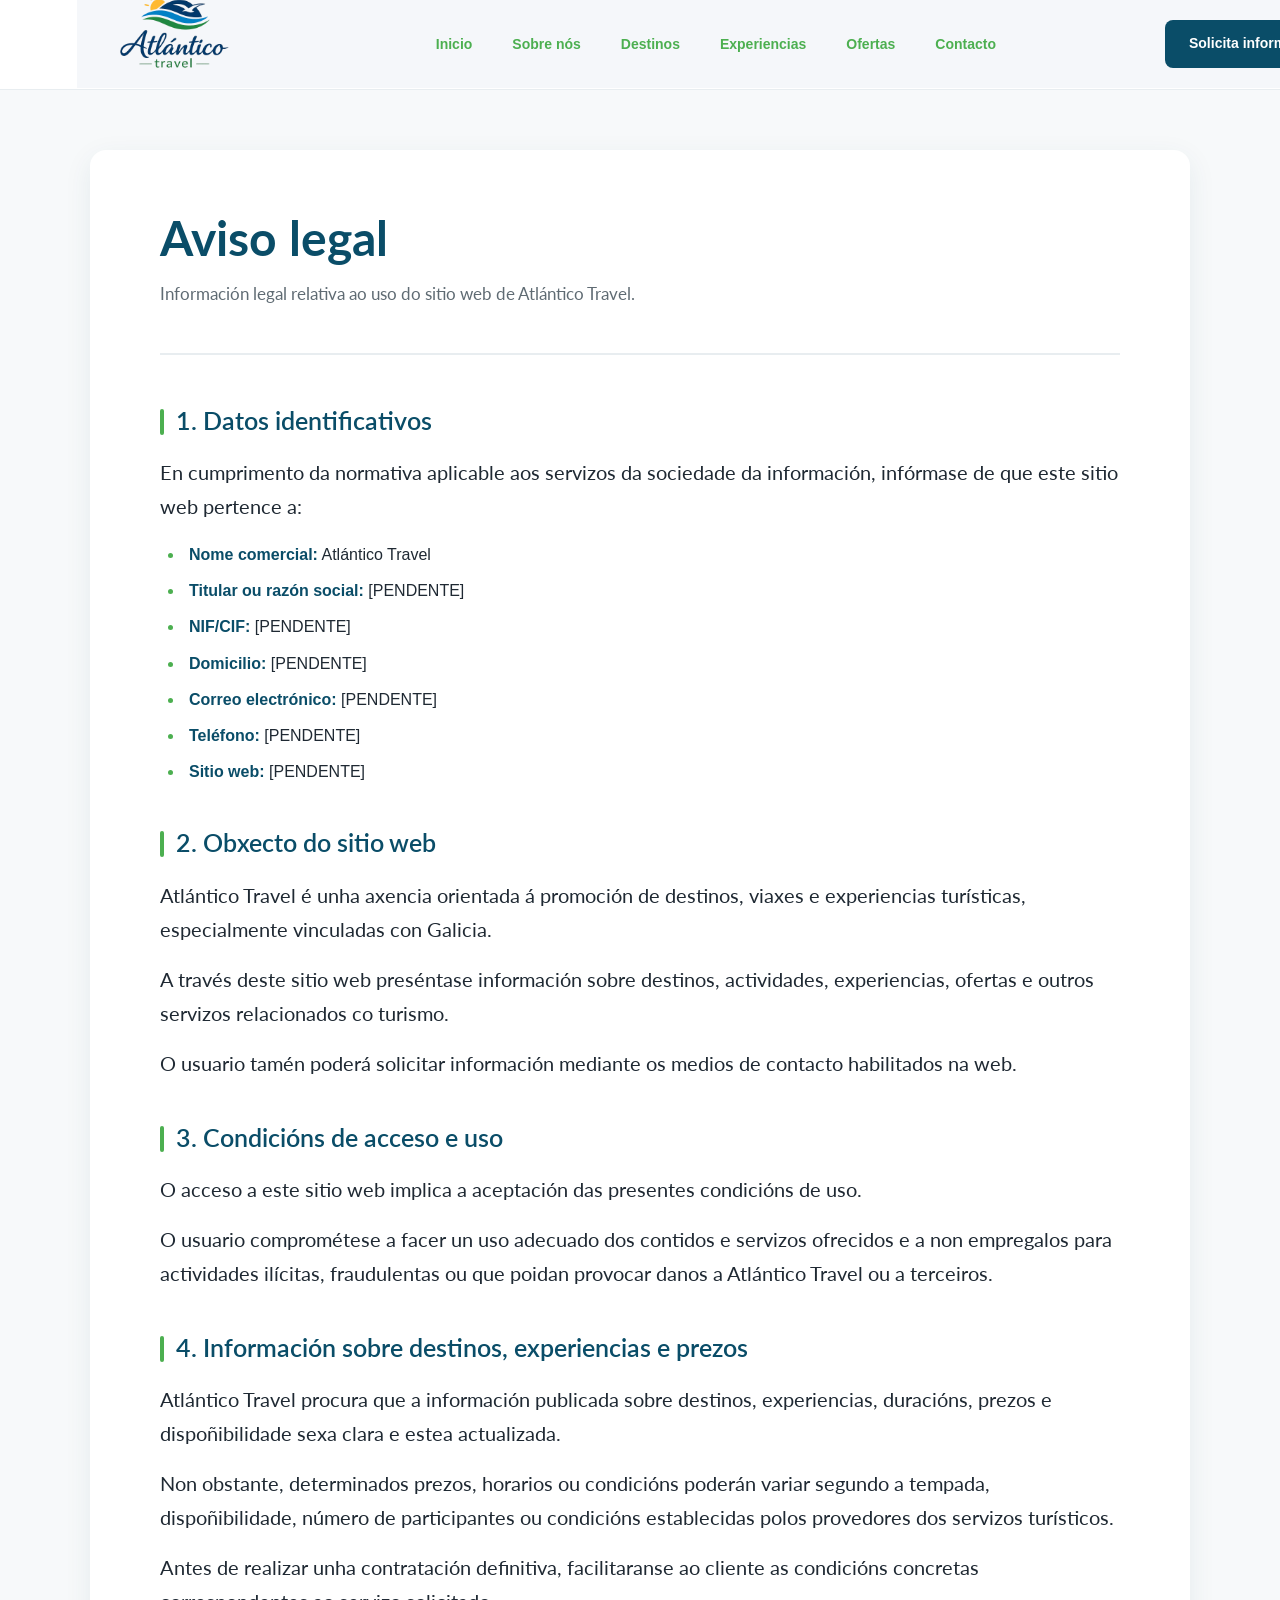
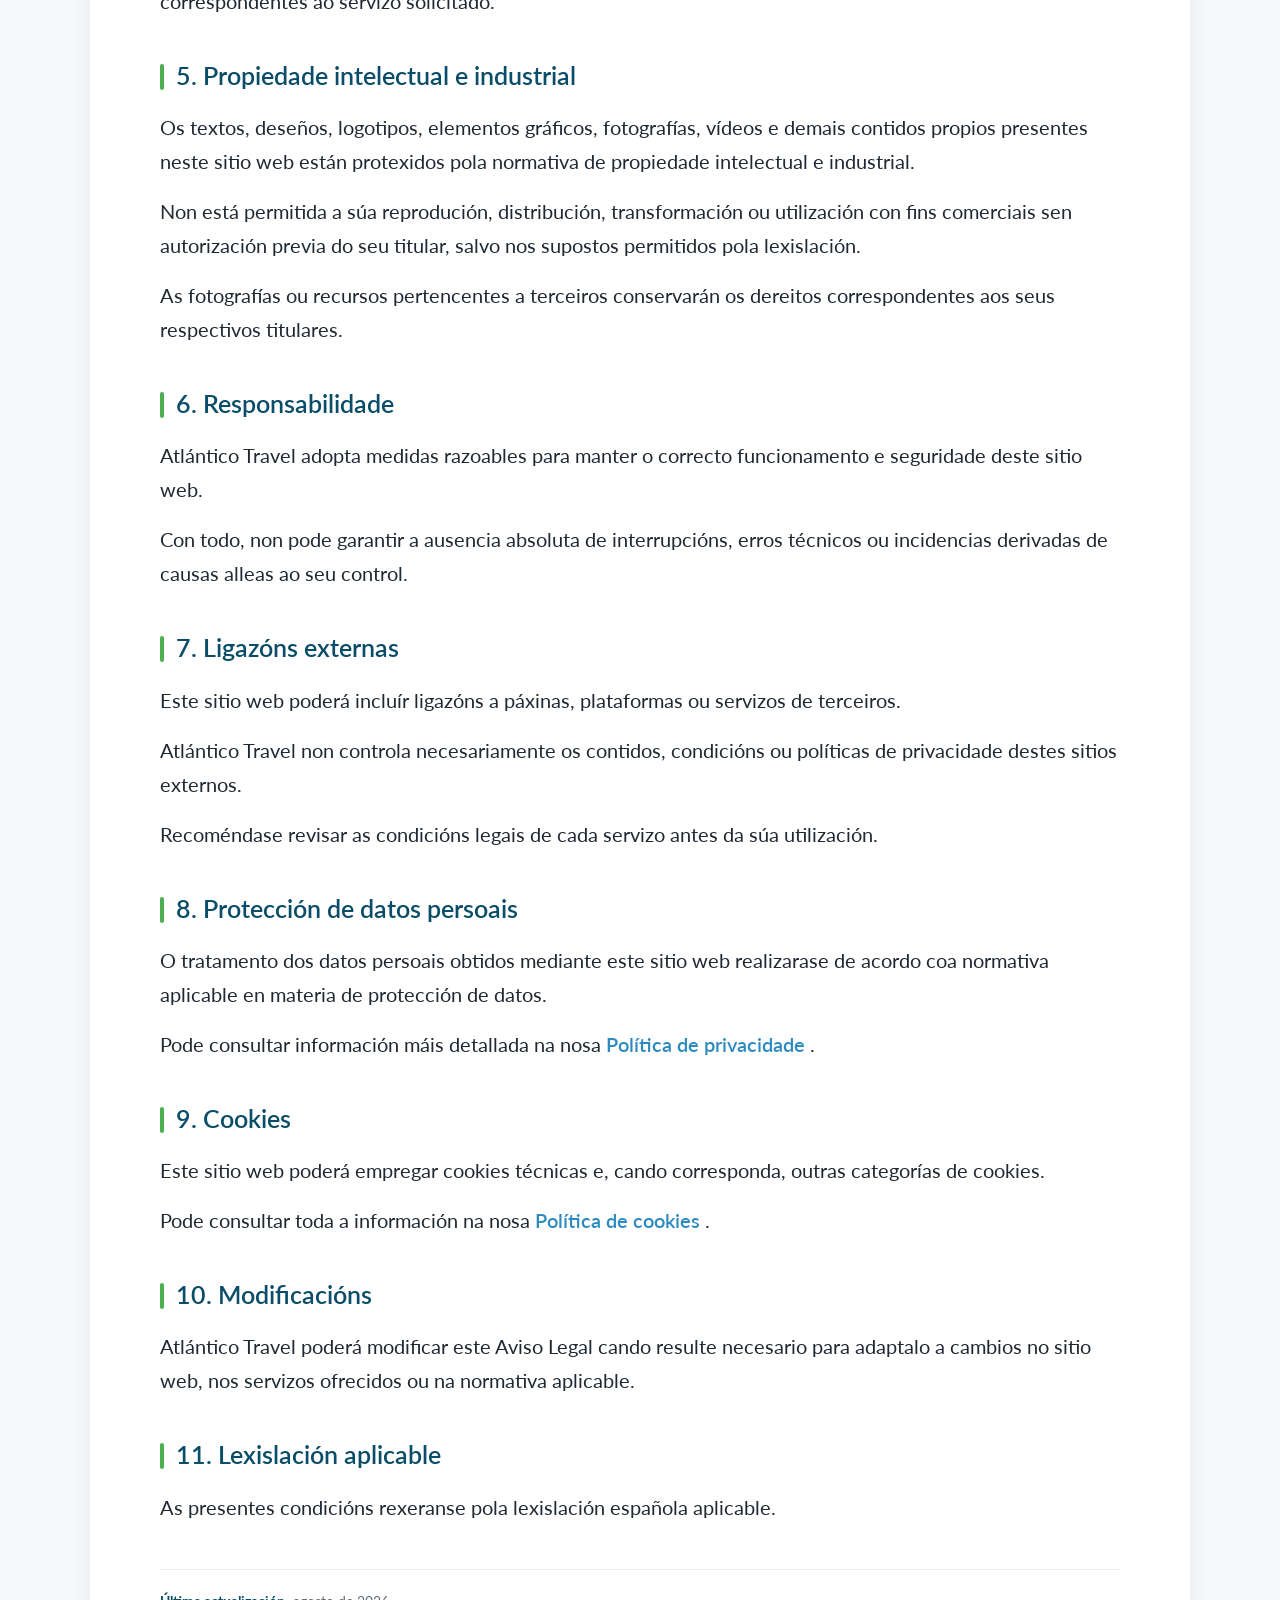
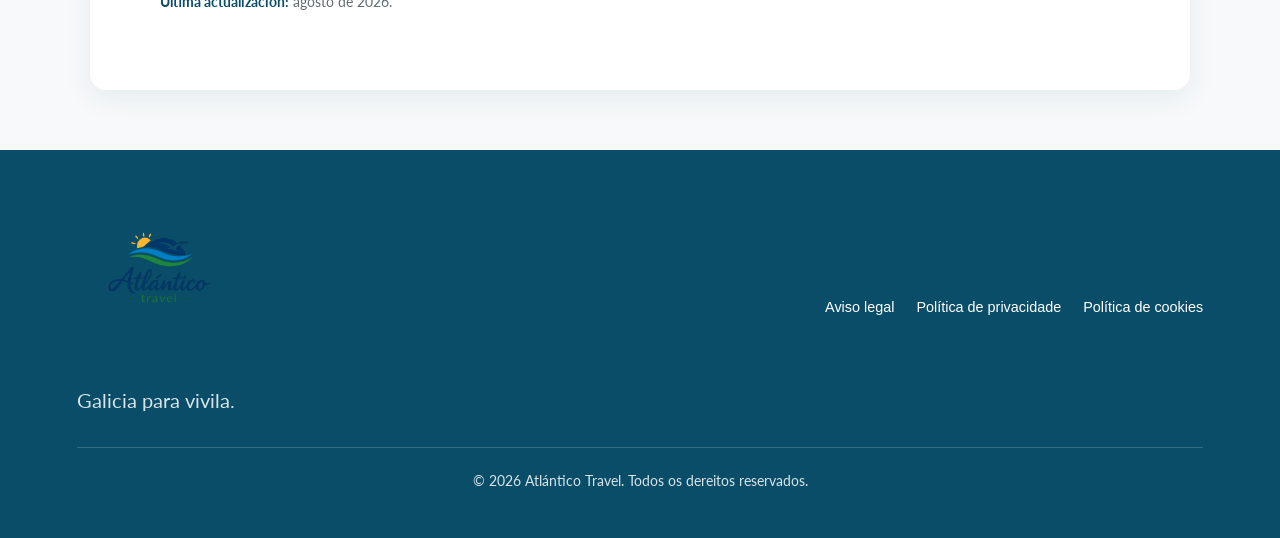
==== commit 83e0312b: "incrusto link de js en cada páxina" ====
--- a/aviso-legal.html
+++ b/aviso-legal.html
@@ -400,7 +400,7 @@
         </p>
 
     </footer>
-
+<script src="js/script.js"></script>
 </body>
 
 </html>
--- a/css/estilos.css
+++ b/css/estilos.css
@@ -1557,4 +1557,59 @@
 .detalle-cta-boton:hover {
     background-color: var(--complementaria);
     color: var(--blanco);
+}
+
+
+/* Deseño responsive */
+
+.menu-toggle{
+    display: none;
+    background: none;
+    border: none;
+    font-size: 2rem;
+    cursor: pointer;
+    color:var(--azul-atlantico)
+}
+
+@media (max-width: 1024px){
+    nav{
+        padding: 0 30px;
+    }
+    .menu {
+        gap:20px;
+    }
+    .menu a {font-size:0.95rem;
+    }
+    .nav-cta{
+        padding:10px 18px;
+    }
+}
+
+@media (max-width: 768px){
+    nav{
+        height: auto;
+        padding: 15px 20px;
+        flex-wrap: wrap;
+    }
+    .menu-toggle{
+        display: block;
+    }
+    .menu{
+        display: none;
+        width: 100%;
+        flex-direction:column;
+        gap: 20px;
+        text-align: center;
+        margin-top: 20px;
+    }
+    .menu.activo{
+        display:flex;
+    }
+    .nav-cta{
+        display:none
+    }
+    .logo img{
+        height: 55px;
+    }
+    
 }
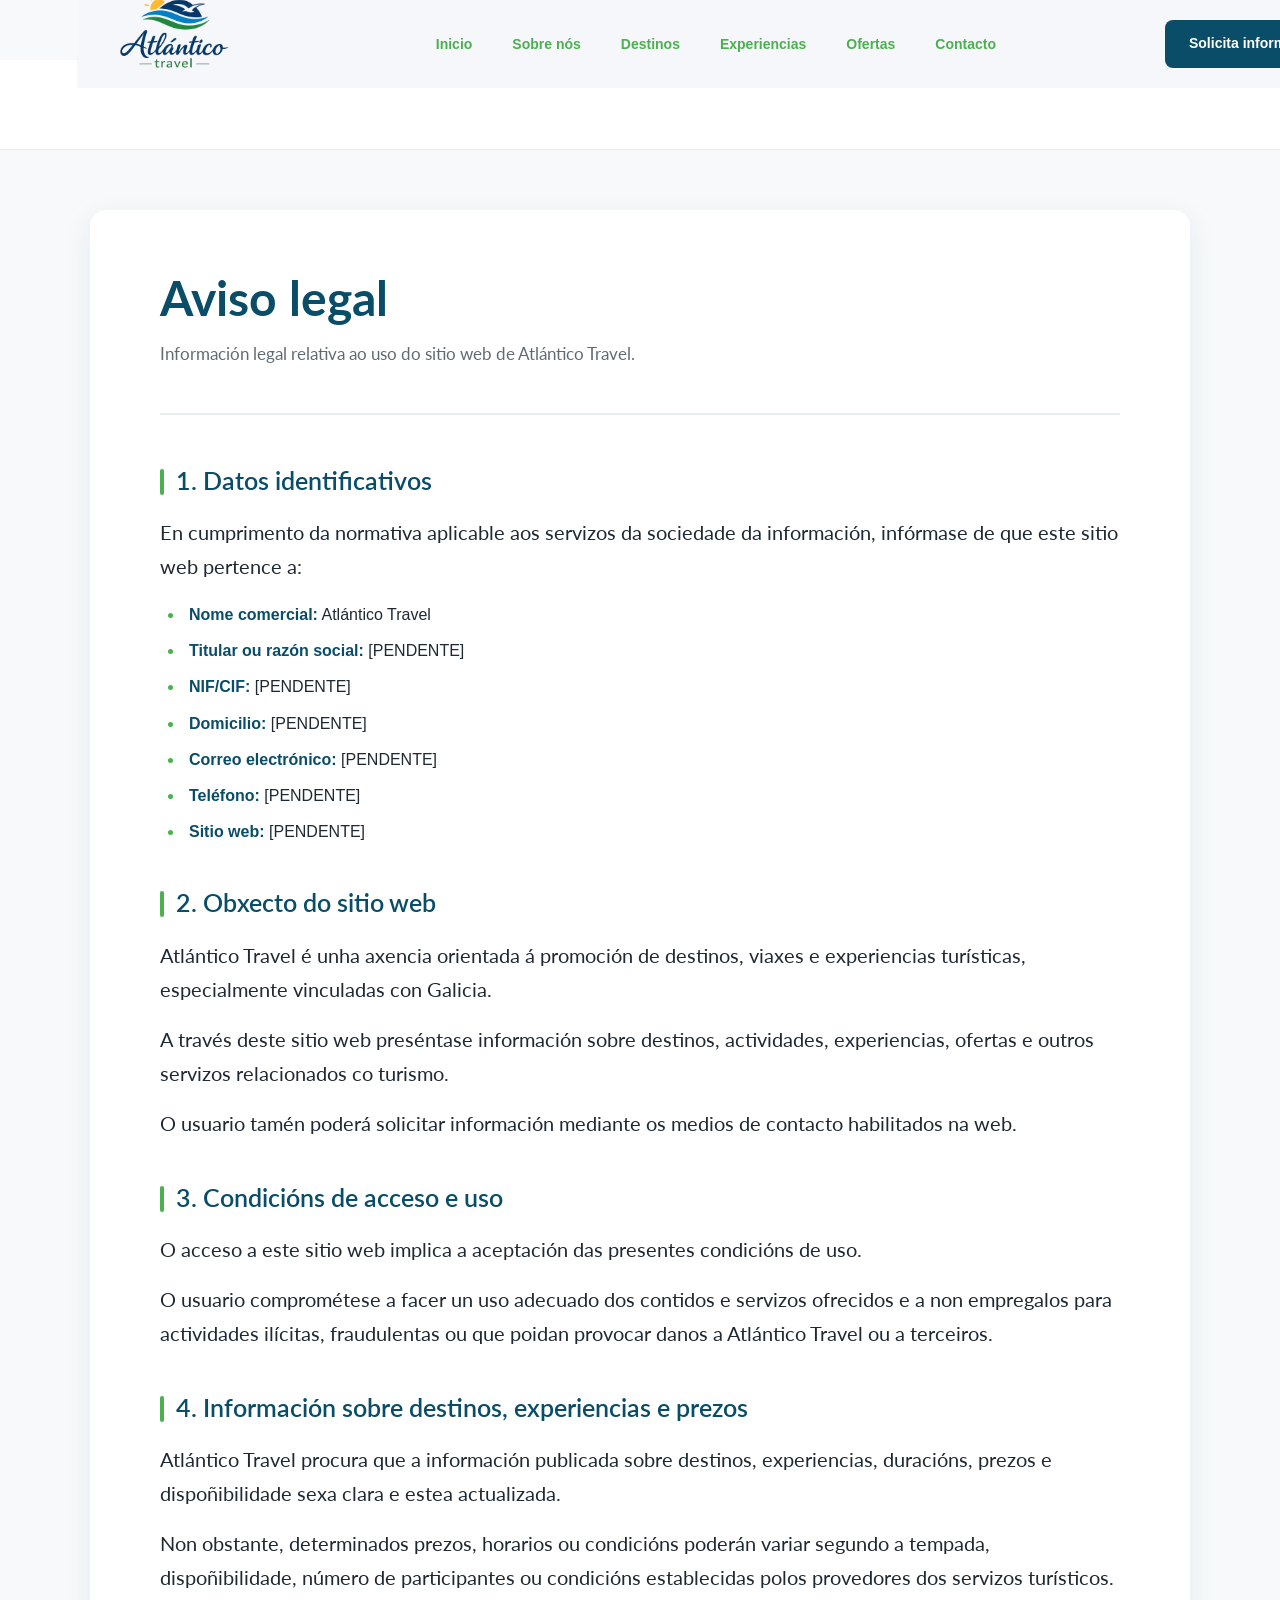
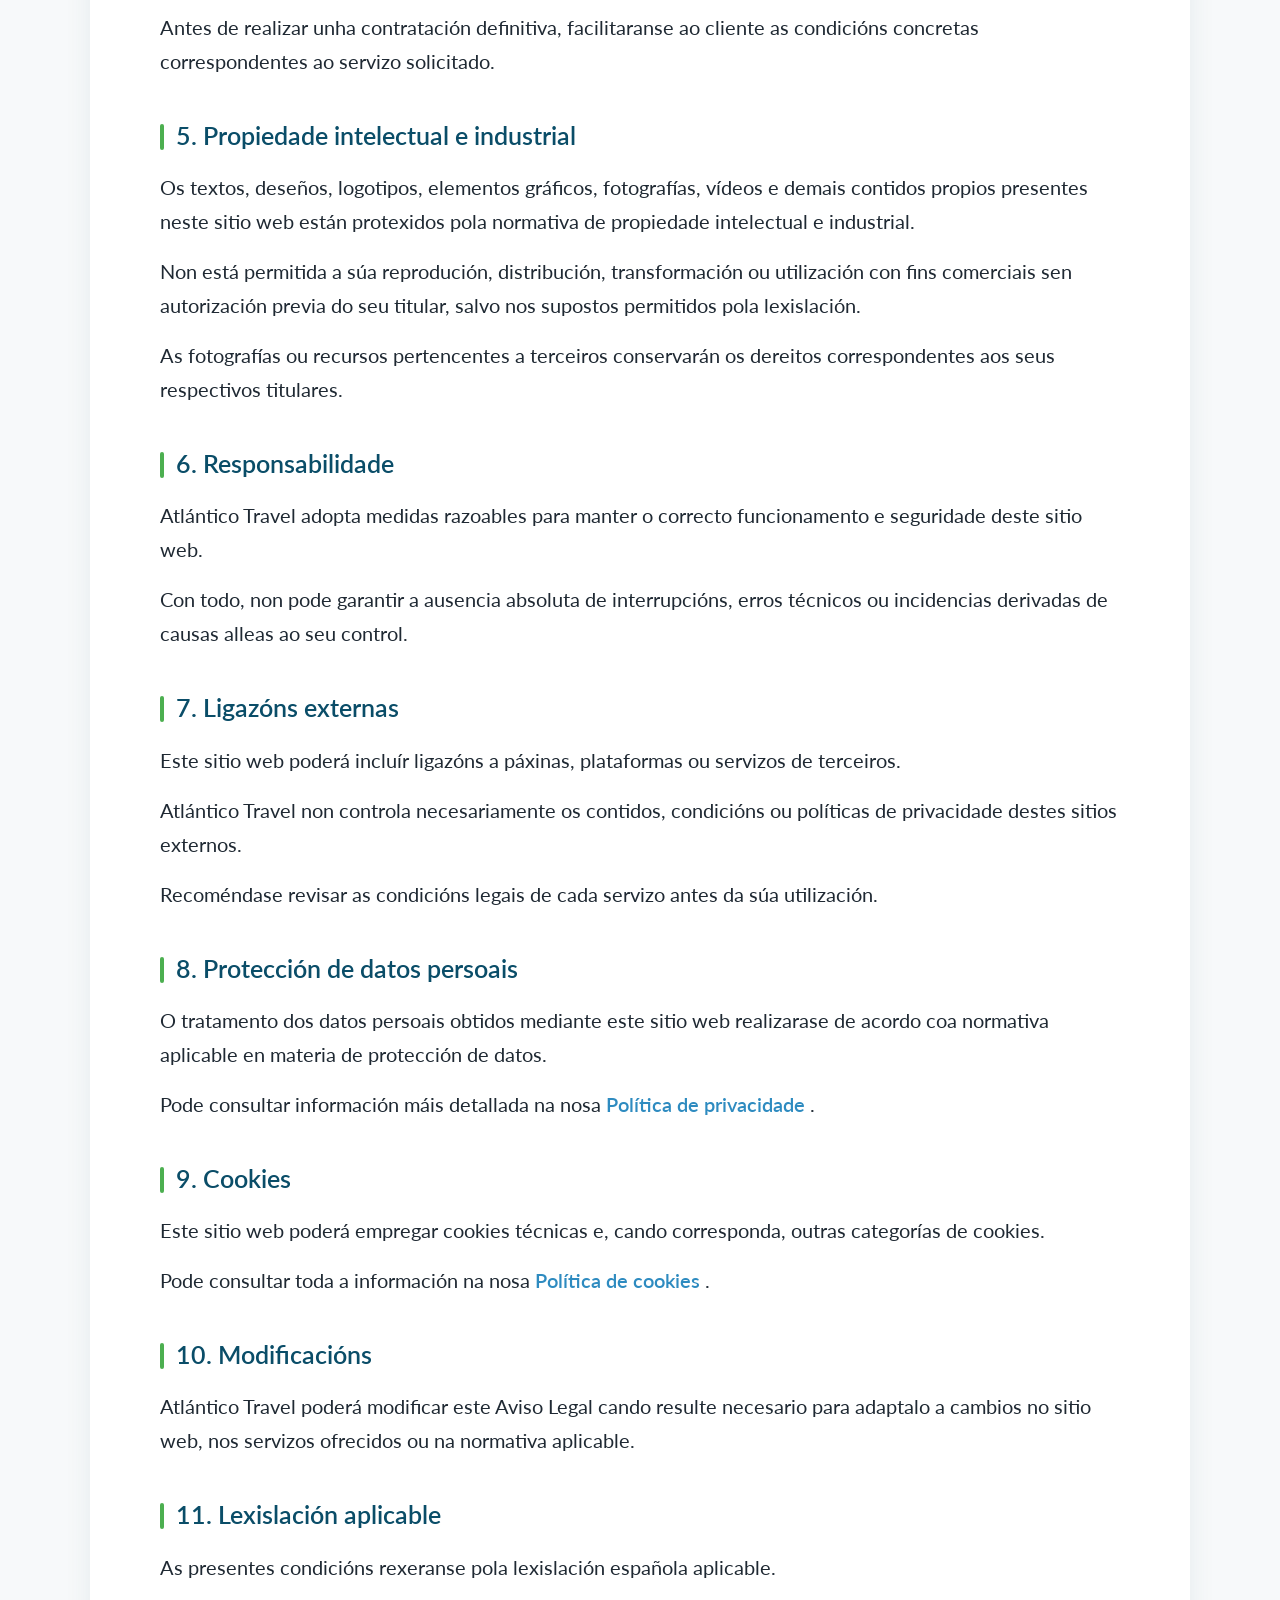
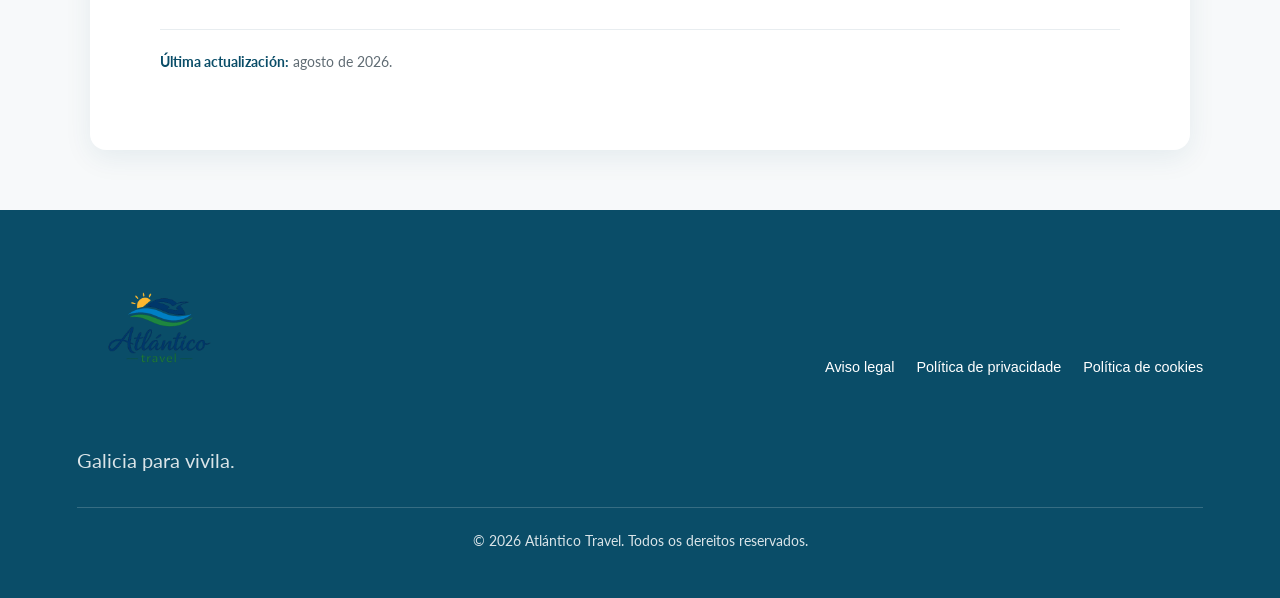
==== commit 33ef519a: "cambiar o botón de hamburguesa a outro formato que noon se via e correxir corchetes de movil respons" ====
--- a/aviso-legal.html
+++ b/aviso-legal.html
@@ -4,21 +4,15 @@
 <head>
     <meta charset="UTF-8">
 
-    <meta
-        name="viewport"
-        content="width=device-width, initial-scale=1.0"
-    >
-
-    <meta
-        name="description"
-        content="Aviso legal de Atlántico Travel"
-    >
-    <link
-    rel="stylesheet"
-    href="https://cdnjs.cloudflare.com/ajax/libs/font-awesome/6.7.2/css/all.min.css">
+    <meta name="viewport" content="width=device-width, initial-scale=1.0">
+
+    <meta name="description" content="Aviso legal de Atlántico Travel">
+    <link rel="stylesheet" href="https://cdnjs.cloudflare.com/ajax/libs/font-awesome/6.7.2/css/all.min.css">
     <link rel="stylesheet" href="css/estilos.css">
     <link rel="stylesheet" href="css/legal.css">
-    <link href="https://fonts.googleapis.com/css2?family=Lato:ital,wght@0,100;0,300;0,400;0,700;0,900;1,100;1,300;1,400;1,700;1,900&display=swap" rel="stylesheet">
+    <link
+        href="https://fonts.googleapis.com/css2?family=Lato:ital,wght@0,100;0,300;0,400;0,700;0,900;1,100;1,300;1,400;1,700;1,900&display=swap"
+        rel="stylesheet">
 
 
     <title>Aviso legal | Atlántico Travel</title>
@@ -28,14 +22,14 @@
 <body>
 
     <!-- HEADER -->
-   <header>
+    <header>
         <nav>
             <div class="logo">
                 <a href="index.html">
-                <img src="assets/logotipo.png" alt="Logo Axencia">
-            </a>
+                    <img src="assets/logotipo.png" alt="Logo Axencia">
+                </a>
             </div>
-            
+
             <ul class="menu">
                 <li><a href="index.html">Inicio</a></li>
                 <li><a href="sobrenos.html">Sobre nós</a></li>
@@ -46,16 +40,18 @@
 
                 <li>
                     <a href="experiencias.html">Experiencias</a>
-                </li>  
+                </li>
                 <li><a href="ofertas.html">Ofertas</a></li>
                 <li><a href="contacto.html">Contacto</a></li>
             </ul>
             <a href="contacto.html" class="nav-cta">Solicita información</a>
             <button class="menu-toggle" aria-label="Abrir menú">
-                    <i class="fa-solid fa-bars"></i>
-                </button>
+                <span></span>
+                <span></span>
+                <span></span>
+            </button>
         </nav>
-     
+
 
     </header>
 
@@ -355,10 +351,7 @@
 
         <div>
 
-            <img
-                src="assets/logotipo.png"
-                alt="Atlántico Travel"
-            >
+            <img src="assets/logotipo.png" alt="Atlántico Travel">
 
             <p>
                 Galicia para vivila.
@@ -400,7 +393,7 @@
         </p>
 
     </footer>
-<script src="js/script.js"></script>
+    <script src="js/script.js"></script>
 </body>
 
 </html>
--- a/css/estilos.css
+++ b/css/estilos.css
@@ -21,7 +21,9 @@
     background-color: var(--blanco);
     color: var(--texto-principal);
     line-height: 1.6;
+    padding-top: 60px ;
     min-height: 100vh;
+   
 }
 
 /*Títulos*/
@@ -136,7 +138,7 @@
 
 /*Hero*/
 .hero {
-    widht: 100%;
+    width: 100%;
     height: 600px;
     background-image: url(../assets/hero.avif);
     background-size: cover;
@@ -1583,6 +1585,108 @@
     .nav-cta{
         padding:10px 18px;
     }
+
+    .hero{
+        height: 500px;
+    }
+    .hero-content h1{
+        font-size: 52px;
+    }
+    .hero-content h2{
+        font-size: 32px;
+    }
+    #destinos, #experiencias{
+        padding: 40px 30px;
+    }
+    .destinos-lista, .experiencias-lista{
+        gap: 25px;
+    }
+    .destino-card, .experiencia-card{
+        max-width: none;
+    }
+    .destino-card > img, .experiencia-card > img{
+        height: 190px;
+    }
+    .destino-contenido, .experiencia-contenido{
+        padding: 15px;
+    }
+    .frase-marca{
+        padding: 50px 20px;
+    }
+    .frase-marca h2 {
+        font-size: 32px;
+    }
+    .sobre-nos{
+        padding: 35px 30px;
+        gap: 30px;
+    }
+    .sobre-nos-contenido {
+        max-width: 900px;
+    }
+    .sobre-nos-contenido h1{
+        font-size: 34px;
+    }
+    .sobre-nos-contenido h2{
+        font-size: 24px;
+    }
+    .sobre-nos-contenido p{
+        font-size: 18px;
+    }
+    .hero-sobre-nos img{
+        height: 500px;
+    }
+    .instalacions{
+        padding: 35px 30px 70px;
+    }
+    .instalacions-galeria{
+        gap: 40px;
+    }
+    .instalacion{
+        width: 48%;
+    }
+    .instalacion img{
+        height: 430px;
+    }
+    .instalacions-cabecera{
+        margin: 70px;
+    }
+    .destino-intro, .experiencias-intro{
+        padding: 35px 30px;
+    }
+    .destinos-intro-contenido, .experiencias-intro-contenido {
+        gap: 25px;
+    }
+    .destinos-intro-contenido p, .experiencias-intro-contenido p{
+        font-size: 32px;
+    }
+    .destinos-principais, .experienicas-grid{
+        padding: 50px 30px;
+    }
+    .destinos-grid, .experiencias-grid{
+        gap: 35px;
+    }
+    .destinos-grid article, .experienicas-grid .experiencia-card{
+        max-width: 48%;
+    }
+    .destinos-grid article>img, .experiencia-card>img{
+        height: 320px;
+    }
+    .destino-card-info p, .experiencia-card-info p {
+        font-size: 14px;
+    }
+    .boton, .boton-experiencia{
+        font-size: 18px;
+        padding: 12px 20px;
+    }
+    .destinos-parallax{
+        height: 500px;
+    }
+    .experiencias-parallax{
+        height: 500px;
+    }
+    .destinos-parallax-contenido p, .experiencias-parallax-contenido p{
+        font-size: 38px;
+    }
 }
 
 @media (max-width: 768px){
@@ -1611,5 +1715,128 @@
     .logo img{
         height: 55px;
     }
-    
-}+    .hero{
+        height:450px;
+        padding: 0 20px;
+    }
+    .hero-content h1{
+        font-size: 42px;
+    }
+    .hero-content h2{
+        font-size: 26px;
+        margin-bottom: 25px;
+    }
+    .hero-cta{
+        padding: 12px 20px;
+    }
+    #destinos, #experiencias{
+        padding: 35px 20px;
+    }
+    .destinos-lista, .experiencias-lista{
+        flex-direction: column;
+        align-items: center;
+        gap: 30px
+    }
+    .destino-card, .experiencia-card{
+        width: 100%;
+        max-width:500px;
+    }
+    .destino-card > img, .experiencia-card > img{
+        width: 100%;
+        height: 240px;
+    }
+    .destino-contenido, .experiencia-contenido{
+        padding:20px;
+    }
+    .boton-card{
+        width: 100%;
+        margin-top: 15px;
+    }
+    .frase marca{
+        padding: 45px 20px;
+    }
+    .frase-marca h2{
+        font-size: 26px;
+    }
+    .sobre-nos{
+        padding: 30px 20px;
+        gap: 25px;
+    }
+    .sobre-nos-contenido{
+        max-width: 100%;
+    }
+    .sobre-nos-contenido h1{
+        font-size: 30px;
+        margin-bottom: 18px;
+    }
+    .sobre-nos-contenido h2{
+        font-size: 20px;
+        margin-bottom: 18px;
+    }
+    .sobre-nos-contenido p{
+        font-size: 16px;
+        line-height: 1.7;
+    }
+    .instalacion{
+        width: 100%;
+    }
+    .instalacion img{
+        height: 320px;
+        width: 100%;
+    }
+    .instalacions-cabecera{
+        margin-top: 50px;
+    }
+    .instalacions-cabecera h2{
+        font-size: 28px;
+        margin-bottom: 18px;
+    }
+    .instalacions-cabecera p{
+        font-size: 16px;
+    }
+    .destinos-intro, .experiencias-intro{
+        padding: 30px 20px;
+    }
+    .destinos-intro-contenido, .experiencias-intro-contenido{
+        gap: 20px;
+    }
+    .destino-intro-contenido p, .experiencias-intro-contenido p{
+        font-size: 26px;
+    }
+    .destinos-principais, .experiencias-principais{
+        padding: 35px 20px;
+    }
+    .destinos-grid, .experiencias-grid{
+        flex-direction: column;
+        align-items: center;
+        gap: 30px;
+    }
+    .destinos-grid article, .experiencias-grid .experiencia-card{
+        max-width: 500px;
+        width: 100%;
+    }
+    .destinos-grid article>img, .experiencia-card>img{
+        height: 260px;
+    }
+    .destino-card-contenido, .experiencia-card-contenido{
+        padding: 20px;
+    }
+    .destino-card-info p, .experiencia-card-info p{
+        font-size: 16px;
+    }
+    .boton, .boton-experiencia{
+        width: 100%;
+        font-size: 17px;
+    }
+    .destinos-parallax, .experiencias-parallax{
+        height: 350px;
+        background-attachment: scroll;
+    }
+    .destinos-parallax-contenido, .experiencias-parallax-contenido{
+        padding: 0 20px;
+    }
+        .destinos-parallax-contenido p, .experiencias-parallax-contenido p{
+        font-size: 30px;
+
+}
+ }
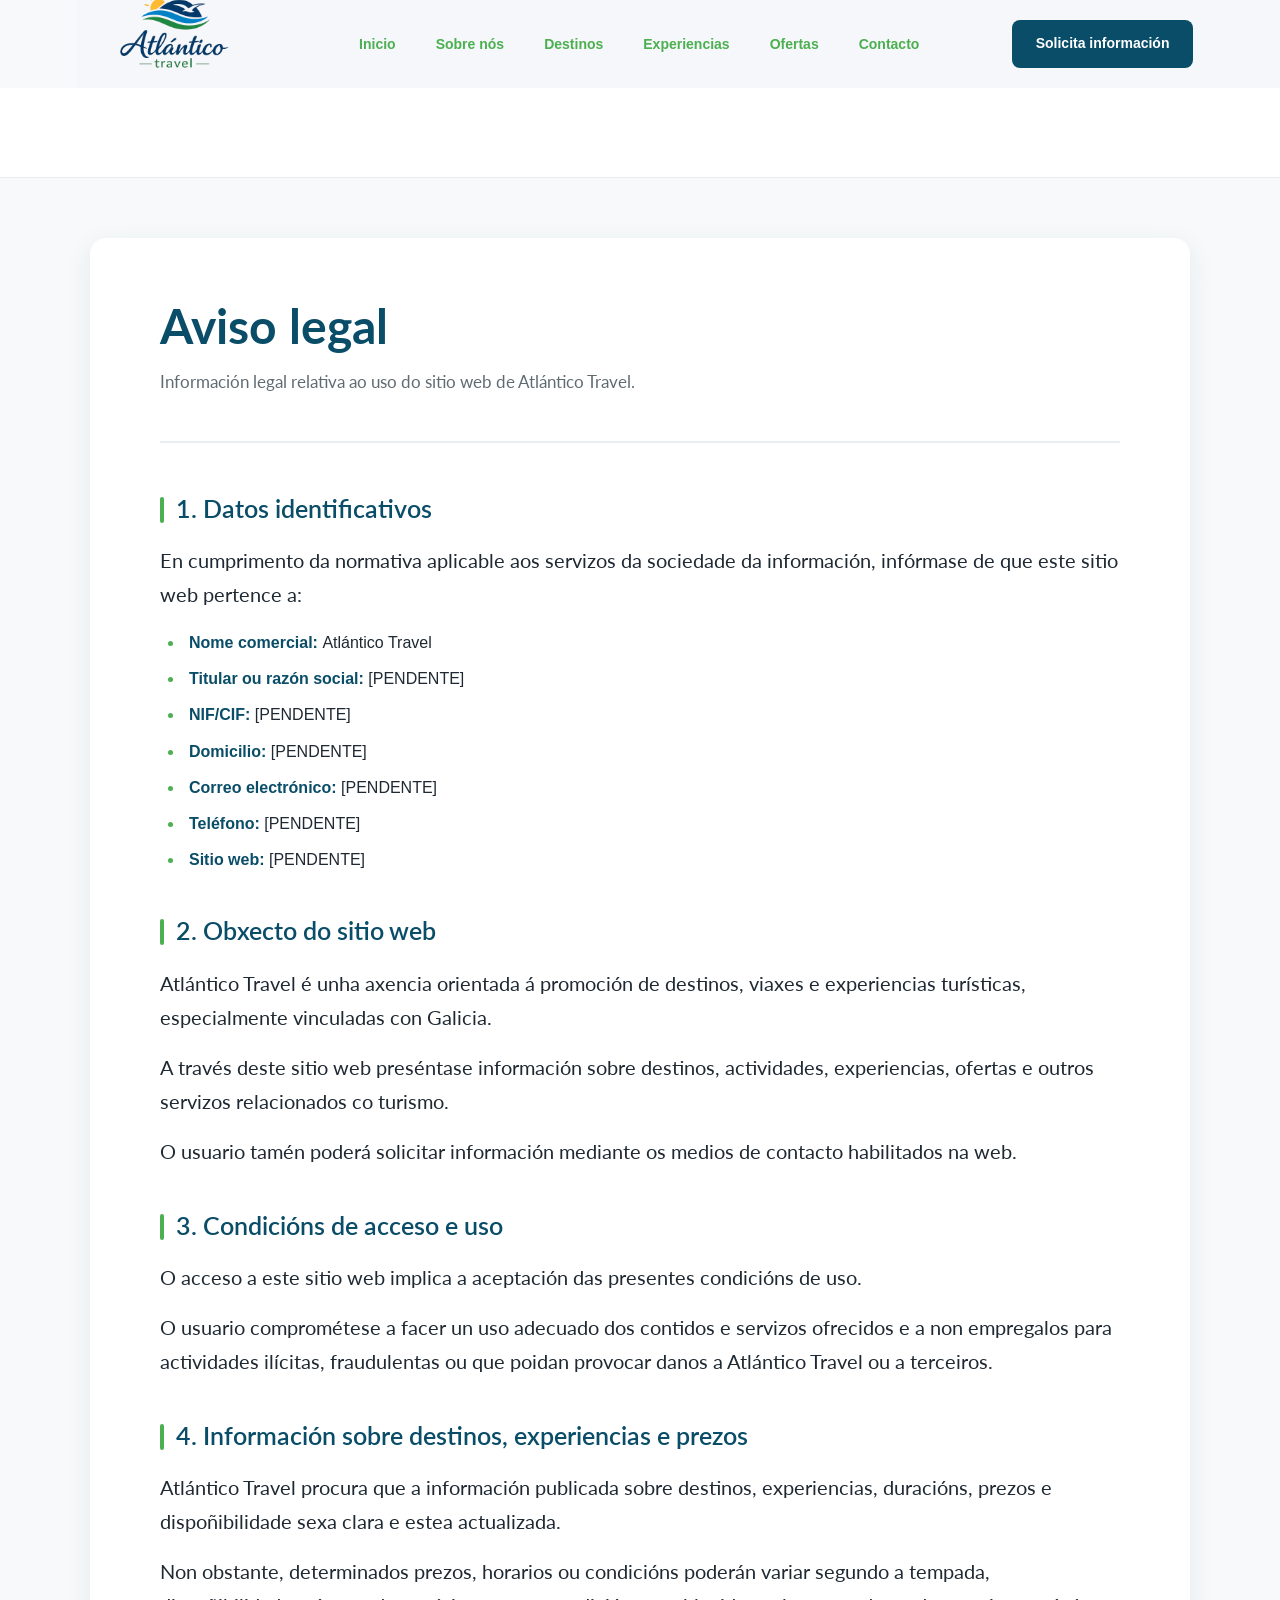
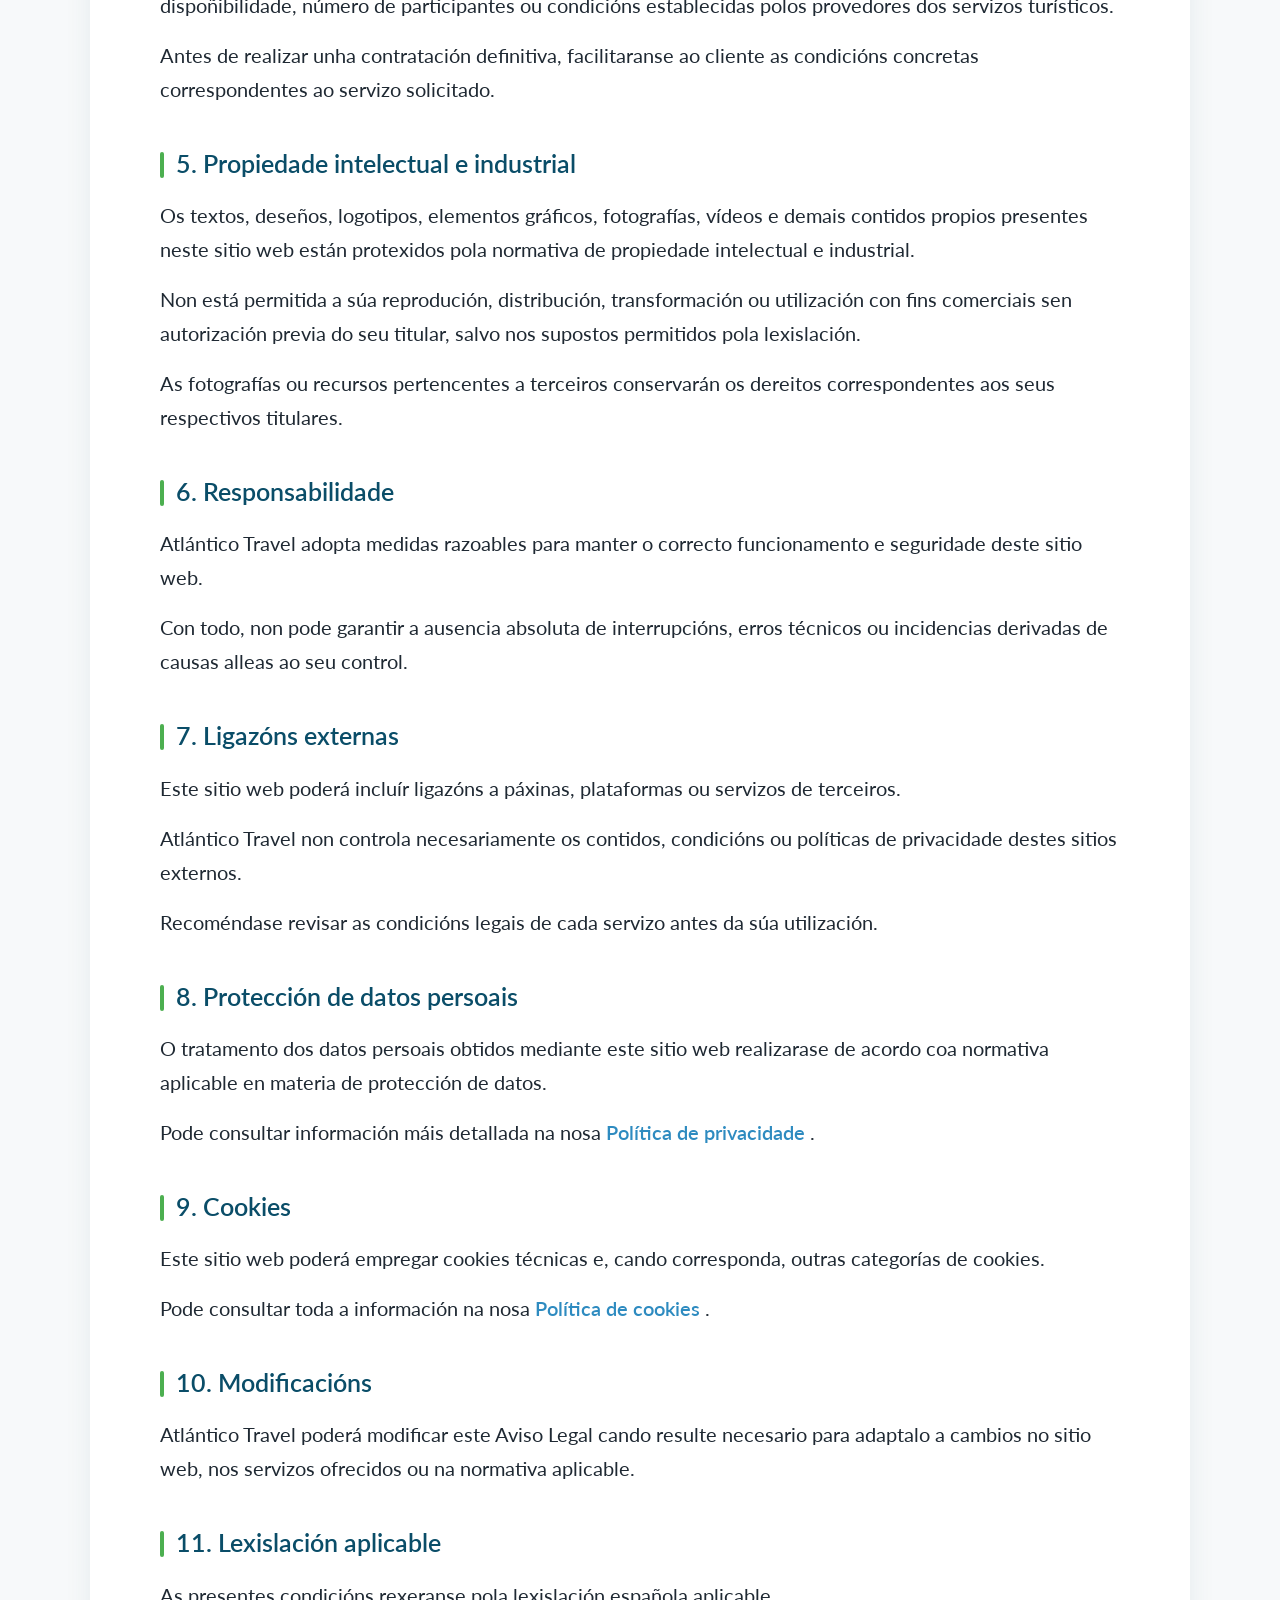
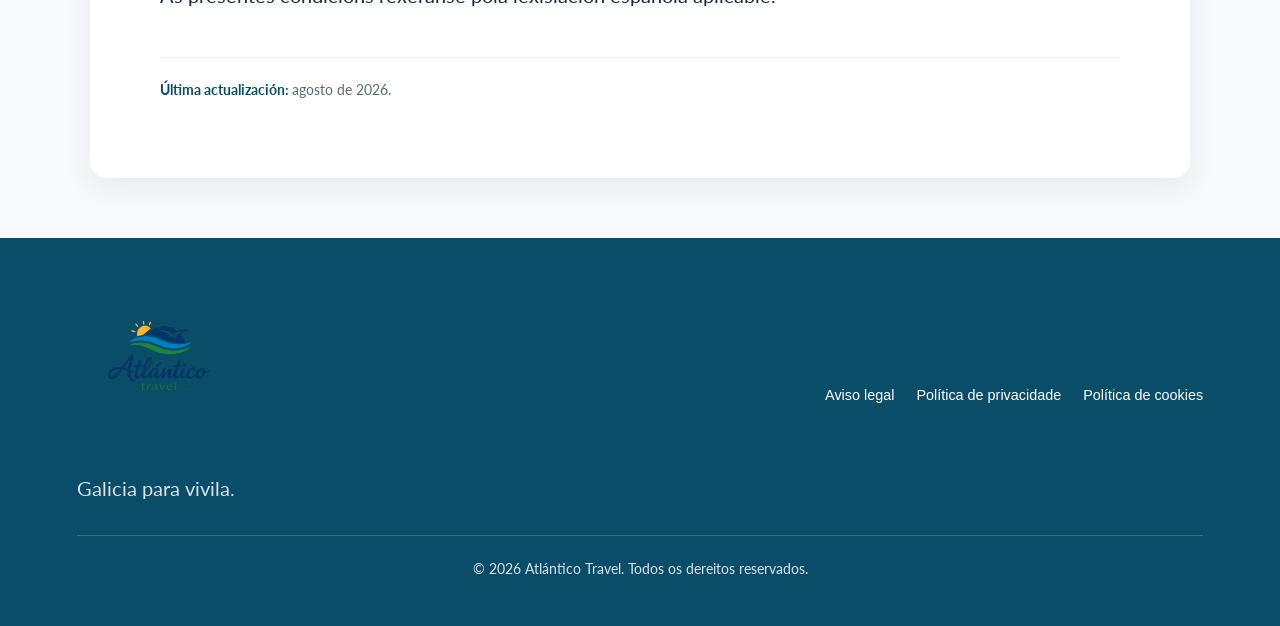
==== commit 797e86e2: "cambiar html pra facer o cambio de idioma" ====
--- a/aviso-legal.html
+++ b/aviso-legal.html
@@ -2,20 +2,26 @@
 <html lang="gl">
 
 <head>
+
     <meta charset="UTF-8">
 
     <meta name="viewport" content="width=device-width, initial-scale=1.0">
 
     <meta name="description" content="Aviso legal de Atlántico Travel">
-    <link rel="stylesheet" href="https://cdnjs.cloudflare.com/ajax/libs/font-awesome/6.7.2/css/all.min.css">
+
+    <link rel="stylesheet"
+        href="https://cdnjs.cloudflare.com/ajax/libs/font-awesome/6.7.2/css/all.min.css">
+
     <link rel="stylesheet" href="css/estilos.css">
+
     <link rel="stylesheet" href="css/legal.css">
+
     <link
         href="https://fonts.googleapis.com/css2?family=Lato:ital,wght@0,100;0,300;0,400;0,700;0,900;1,100;1,300;1,400;1,700;1,900&display=swap"
         rel="stylesheet">
 
-
     <title>Aviso legal | Atlántico Travel</title>
+
 </head>
 
 
@@ -23,47 +29,101 @@
 
     <!-- HEADER -->
     <header>
+
         <nav>
+
             <div class="logo">
+
                 <a href="index.html">
                     <img src="assets/logotipo.png" alt="Logo Axencia">
                 </a>
+
             </div>
 
+
             <ul class="menu">
-                <li><a href="index.html">Inicio</a></li>
-                <li><a href="sobrenos.html">Sobre nós</a></li>
-
-                <li>
-                    <a href="destinos.html">Destinos</a>
-                </li>
-
-                <li>
-                    <a href="experiencias.html">Experiencias</a>
-                </li>
-                <li><a href="ofertas.html">Ofertas</a></li>
-                <li><a href="contacto.html">Contacto</a></li>
+
+                <li>
+                    <a href="index.html" data-i18n="inicio">
+                        Inicio
+                    </a>
+                </li>
+
+                <li>
+                    <a href="sobrenos.html" data-i18n="sobreNos">
+                        Sobre nós
+                    </a>
+                </li>
+
+                <li>
+                    <a href="destinos.html" data-i18n="destinos">
+                        Destinos
+                    </a>
+                </li>
+
+                <li>
+                    <a href="experiencias.html" data-i18n="experiencias">
+                        Experiencias
+                    </a>
+                </li>
+
+                <li>
+                    <a href="ofertas.html" data-i18n="ofertas">
+                        Ofertas
+                    </a>
+                </li>
+
+                <li>
+                    <a href="contacto.html" data-i18n="contacto">
+                        Contacto
+                    </a>
+                </li>
+
             </ul>
-            <a href="contacto.html" class="nav-cta">Solicita información</a>
+
+
+            <a href="contacto.html"
+                class="nav-cta"
+                data-i18n="solicitar">
+                Solicita información
+            </a>
+
+
+            <select name="idioma"
+                id="idioma"
+                aria-label="seleccionar idioma">
+
+                <option value="gl">GL</option>
+                <option value="es">ES</option>
+                <option value="en">EN</option>
+
+            </select>
+
+
             <button class="menu-toggle" aria-label="Abrir menú">
+
                 <span></span>
                 <span></span>
                 <span></span>
+
             </button>
+
         </nav>
 
-
     </header>
 
+
     <main>
 
         <section>
 
             <header>
 
-                <h1>Aviso legal</h1>
-
-                <p>
+                <h1 data-i18n="avisoLegalTitulo">
+                    Aviso legal
+                </h1>
+
+                <p data-i18n="avisoLegalIntroducion">
                     Información legal relativa ao uso do sitio web de
                     Atlántico Travel.
                 </p>
@@ -74,49 +134,93 @@
             <!-- DATOS IDENTIFICATIVOS -->
             <section>
 
-                <h2>1. Datos identificativos</h2>
-
-                <p>
+                <h2 data-i18n="avisoDatosTitulo">
+                    1. Datos identificativos
+                </h2>
+
+                <p data-i18n="avisoDatosIntro">
                     En cumprimento da normativa aplicable aos servizos
                     da sociedade da información, infórmase de que este
                     sitio web pertence a:
                 </p>
 
+
                 <ul>
 
                     <li>
-                        <strong>Nome comercial:</strong>
+
+                        <strong data-i18n="avisoNomeComercial">
+                            Nome comercial:
+                        </strong>
+
                         Atlántico Travel
-                    </li>
-
-                    <li>
-                        <strong>Titular ou razón social:</strong>
+
+                    </li>
+
+
+                    <li>
+
+                        <strong data-i18n="avisoTitular">
+                            Titular ou razón social:
+                        </strong>
+
                         [PENDENTE]
-                    </li>
-
-                    <li>
-                        <strong>NIF/CIF:</strong>
+
+                    </li>
+
+
+                    <li>
+
+                        <strong>
+                            NIF/CIF:
+                        </strong>
+
                         [PENDENTE]
-                    </li>
-
-                    <li>
-                        <strong>Domicilio:</strong>
+
+                    </li>
+
+
+                    <li>
+
+                        <strong data-i18n="avisoDomicilio">
+                            Domicilio:
+                        </strong>
+
                         [PENDENTE]
-                    </li>
-
-                    <li>
-                        <strong>Correo electrónico:</strong>
+
+                    </li>
+
+
+                    <li>
+
+                        <strong data-i18n="avisoCorreo">
+                            Correo electrónico:
+                        </strong>
+
                         [PENDENTE]
-                    </li>
-
-                    <li>
-                        <strong>Teléfono:</strong>
+
+                    </li>
+
+
+                    <li>
+
+                        <strong data-i18n="avisoTelefono">
+                            Teléfono:
+                        </strong>
+
                         [PENDENTE]
-                    </li>
-
-                    <li>
-                        <strong>Sitio web:</strong>
+
+                    </li>
+
+
+                    <li>
+
+                        <strong data-i18n="avisoSitioWeb">
+                            Sitio web:
+                        </strong>
+
                         [PENDENTE]
+
                     </li>
 
                 </ul>
@@ -127,21 +231,23 @@
             <!-- OBXECTO -->
             <section>
 
-                <h2>2. Obxecto do sitio web</h2>
-
-                <p>
+                <h2 data-i18n="avisoObxectoTitulo">
+                    2. Obxecto do sitio web
+                </h2>
+
+                <p data-i18n="avisoObxecto1">
                     Atlántico Travel é unha axencia orientada á promoción
                     de destinos, viaxes e experiencias turísticas,
                     especialmente vinculadas con Galicia.
                 </p>
 
-                <p>
+                <p data-i18n="avisoObxecto2">
                     A través deste sitio web preséntase información sobre
                     destinos, actividades, experiencias, ofertas e outros
                     servizos relacionados co turismo.
                 </p>
 
-                <p>
+                <p data-i18n="avisoObxecto3">
                     O usuario tamén poderá solicitar información mediante
                     os medios de contacto habilitados na web.
                 </p>
@@ -152,14 +258,16 @@
             <!-- CONDICIÓNS DE USO -->
             <section>
 
-                <h2>3. Condicións de acceso e uso</h2>
-
-                <p>
+                <h2 data-i18n="avisoCondicionsTitulo">
+                    3. Condicións de acceso e uso
+                </h2>
+
+                <p data-i18n="avisoCondicions1">
                     O acceso a este sitio web implica a aceptación das
                     presentes condicións de uso.
                 </p>
 
-                <p>
+                <p data-i18n="avisoCondicions2">
                     O usuario comprométese a facer un uso adecuado dos
                     contidos e servizos ofrecidos e a non empregalos para
                     actividades ilícitas, fraudulentas ou que poidan
@@ -172,22 +280,24 @@
             <!-- INFORMACIÓN COMERCIAL -->
             <section>
 
-                <h2>4. Información sobre destinos, experiencias e prezos</h2>
-
-                <p>
+                <h2 data-i18n="avisoInformacionTitulo">
+                    4. Información sobre destinos, experiencias e prezos
+                </h2>
+
+                <p data-i18n="avisoInformacion1">
                     Atlántico Travel procura que a información publicada
                     sobre destinos, experiencias, duracións, prezos e
                     dispoñibilidade sexa clara e estea actualizada.
                 </p>
 
-                <p>
+                <p data-i18n="avisoInformacion2">
                     Non obstante, determinados prezos, horarios ou
                     condicións poderán variar segundo a tempada,
                     dispoñibilidade, número de participantes ou condicións
                     establecidas polos provedores dos servizos turísticos.
                 </p>
 
-                <p>
+                <p data-i18n="avisoInformacion3">
                     Antes de realizar unha contratación definitiva,
                     facilitaranse ao cliente as condicións concretas
                     correspondentes ao servizo solicitado.
@@ -199,23 +309,25 @@
             <!-- PROPIEDADE INTELECTUAL -->
             <section>
 
-                <h2>5. Propiedade intelectual e industrial</h2>
-
-                <p>
+                <h2 data-i18n="avisoPropiedadeTitulo">
+                    5. Propiedade intelectual e industrial
+                </h2>
+
+                <p data-i18n="avisoPropiedade1">
                     Os textos, deseños, logotipos, elementos gráficos,
                     fotografías, vídeos e demais contidos propios presentes
                     neste sitio web están protexidos pola normativa de
                     propiedade intelectual e industrial.
                 </p>
 
-                <p>
+                <p data-i18n="avisoPropiedade2">
                     Non está permitida a súa reprodución, distribución,
                     transformación ou utilización con fins comerciais sen
                     autorización previa do seu titular, salvo nos supostos
                     permitidos pola lexislación.
                 </p>
 
-                <p>
+                <p data-i18n="avisoPropiedade3">
                     As fotografías ou recursos pertencentes a terceiros
                     conservarán os dereitos correspondentes aos seus
                     respectivos titulares.
@@ -227,14 +339,16 @@
             <!-- RESPONSABILIDADE -->
             <section>
 
-                <h2>6. Responsabilidade</h2>
-
-                <p>
+                <h2 data-i18n="avisoResponsabilidadeTitulo">
+                    6. Responsabilidade
+                </h2>
+
+                <p data-i18n="avisoResponsabilidade1">
                     Atlántico Travel adopta medidas razoables para manter
                     o correcto funcionamento e seguridade deste sitio web.
                 </p>
 
-                <p>
+                <p data-i18n="avisoResponsabilidade2">
                     Con todo, non pode garantir a ausencia absoluta de
                     interrupcións, erros técnicos ou incidencias derivadas
                     de causas alleas ao seu control.
@@ -246,20 +360,22 @@
             <!-- ENLACES EXTERNOS -->
             <section>
 
-                <h2>7. Ligazóns externas</h2>
-
-                <p>
+                <h2 data-i18n="avisoLigazonsTitulo">
+                    7. Ligazóns externas
+                </h2>
+
+                <p data-i18n="avisoLigazons1">
                     Este sitio web poderá incluír ligazóns a páxinas,
                     plataformas ou servizos de terceiros.
                 </p>
 
-                <p>
+                <p data-i18n="avisoLigazons2">
                     Atlántico Travel non controla necesariamente os
                     contidos, condicións ou políticas de privacidade
                     destes sitios externos.
                 </p>
 
-                <p>
+                <p data-i18n="avisoLigazons3">
                     Recoméndase revisar as condicións legais de cada
                     servizo antes da súa utilización.
                 </p>
@@ -270,17 +386,23 @@
             <!-- PROTECCIÓN DE DATOS -->
             <section>
 
-                <h2>8. Protección de datos persoais</h2>
-
-                <p>
+                <h2 data-i18n="avisoProteccionTitulo">
+                    8. Protección de datos persoais
+                </h2>
+
+                <p data-i18n="avisoProteccion1">
                     O tratamento dos datos persoais obtidos mediante este
                     sitio web realizarase de acordo coa normativa aplicable
                     en materia de protección de datos.
                 </p>
 
                 <p>
-                    Pode consultar información máis detallada na nosa
-                    <a href="privacidade.html">
+                    <span data-i18n="avisoProteccion2">
+                        Pode consultar información máis detallada na nosa
+                    </span>
+
+                    <a href="privacidade.html"
+                        data-i18n="privacidade">
                         Política de privacidade
                     </a>.
                 </p>
@@ -291,16 +413,22 @@
             <!-- COOKIES -->
             <section>
 
-                <h2>9. Cookies</h2>
-
-                <p>
+                <h2 data-i18n="avisoCookiesTitulo">
+                    9. Cookies
+                </h2>
+
+                <p data-i18n="avisoCookies1">
                     Este sitio web poderá empregar cookies técnicas e,
                     cando corresponda, outras categorías de cookies.
                 </p>
 
                 <p>
-                    Pode consultar toda a información na nosa
-                    <a href="cookies.html">
+                    <span data-i18n="avisoCookies2">
+                        Pode consultar toda a información na nosa
+                    </span>
+
+                    <a href="cookies.html"
+                        data-i18n="cookies">
                         Política de cookies
                     </a>.
                 </p>
@@ -311,9 +439,11 @@
             <!-- MODIFICACIÓNS -->
             <section>
 
-                <h2>10. Modificacións</h2>
-
-                <p>
+                <h2 data-i18n="avisoModificacionsTitulo">
+                    10. Modificacións
+                </h2>
+
+                <p data-i18n="avisoModificacionsTexto">
                     Atlántico Travel poderá modificar este Aviso Legal
                     cando resulte necesario para adaptalo a cambios no
                     sitio web, nos servizos ofrecidos ou na normativa
@@ -326,9 +456,11 @@
             <!-- LEXISLACIÓN -->
             <section>
 
-                <h2>11. Lexislación aplicable</h2>
-
-                <p>
+                <h2 data-i18n="avisoLexislacionTitulo">
+                    11. Lexislación aplicable
+                </h2>
+
+                <p data-i18n="avisoLexislacionTexto">
                     As presentes condicións rexeranse pola lexislación
                     española aplicable.
                 </p>
@@ -337,8 +469,13 @@
 
 
             <p>
-                <strong>Última actualización:</strong>
+
+                <strong data-i18n="ultimaActualizacion">
+                    Última actualización:
+                </strong>
+
                 agosto de 2026.
+
             </p>
 
         </section>
@@ -351,9 +488,10 @@
 
         <div>
 
-            <img src="assets/logotipo.png" alt="Atlántico Travel">
-
-            <p>
+            <img src="assets/logotipo.png"
+                alt="Atlántico Travel">
+
+            <p data-i18n="lema">
                 Galicia para vivila.
             </p>
 
@@ -365,21 +503,32 @@
             <ul>
 
                 <li>
-                    <a href="aviso-legal.html">
+
+                    <a href="aviso-legal.html"
+                        data-i18n="avisoLegal">
                         Aviso legal
                     </a>
-                </li>
-
-                <li>
-                    <a href="privacidade.html">
+
+                </li>
+
+
+                <li>
+
+                    <a href="privacidade.html"
+                        data-i18n="privacidade">
                         Política de privacidade
                     </a>
-                </li>
-
-                <li>
-                    <a href="cookies.html">
+
+                </li>
+
+
+                <li>
+
+                    <a href="cookies.html"
+                        data-i18n="cookies">
                         Política de cookies
                     </a>
+
                 </li>
 
             </ul>
@@ -387,13 +536,15 @@
         </nav>
 
 
-        <p>
-            &copy; 2026 Atlántico Travel.
-            Todos os dereitos reservados.
+        <p data-i18n="dereitosReservados">
+            © 2026 Atlántico Travel. Todos os dereitos reservados.
         </p>
 
     </footer>
+
+
     <script src="js/script.js"></script>
+
 </body>
 
 </html>
--- a/css/estilos.css
+++ b/css/estilos.css
@@ -21,9 +21,9 @@
     background-color: var(--blanco);
     color: var(--texto-principal);
     line-height: 1.6;
-    padding-top: 60px ;
+    padding-top: 88px;
     min-height: 100vh;
-   
+
 }
 
 /*Títulos*/
@@ -134,6 +134,33 @@
 
 .nav-cta:hover {
     background-color: var(--azul-oceanico);
+}
+
+#idioma {
+    padding: 8px 10px;
+
+    font-family: 'Lato', sans-serif;
+    font-size: 14px;
+    font-weight: 700;
+
+    color: var(--azul-atlantico);
+    background-color: var(--blanco);
+
+    border: 1px solid var(--azul-atlantico);
+    border-radius: 8px;
+
+    cursor: pointer;
+
+    flex-shrink: 0;
+}
+
+#idioma:hover {
+    border-color: var(--complementaria);
+}
+
+#idioma:focus {
+    outline: 2px solid var(--complementaria);
+    outline-offset: 2px;
 }
 
 /*Hero*/
@@ -758,17 +785,14 @@
 .experiencias-parallax-contenido {
     width: 100%;
     padding: 0 40px;
-
     text-align: center;
 }
 
 .experiencias-parallax-contenido p {
     margin: 0;
-
     font-size: 48px;
     font-weight: 900;
-
-    color: var(--texto-principal);
+    color: var(--blanco);
 }
 
 
@@ -1205,12 +1229,14 @@
     line-height: 1.6;
     color: var(--texto-principal);
 }
+
 .validacion-accions {
     display: flex;
     justify-content: center;
     align-items: center;
     gap: 25px;
 }
+
 .validacion-accions .boton-principal {
     display: inline-block;
     padding: 16px 28px;
@@ -1223,10 +1249,12 @@
     text-decoration: none;
     transition: 0.3s;
 }
+
 .validacion-accions .boton-principal:hover {
     background-color: var(--azul-oceanico);
     border-color: var(--azul-oceanico);
 }
+
 .validacion-accions .boton-secundario {
     display: inline-block;
     padding: 16px 28px;
@@ -1252,6 +1280,7 @@
     width: 100%;
     background-color: var(--blanco);
 }
+
 .detalle-hero {
     width: 100%;
     height: 560px;
@@ -1262,12 +1291,14 @@
     background-position: center;
     position: relative;
 }
+
 .detalle-hero::before {
     content: "";
     position: absolute;
     inset: 0;
     background-color: rgba(0, 0, 0, 0.35);
 }
+
 .detalle-hero-contenido {
     position: relative;
     width: 100%;
@@ -1276,6 +1307,7 @@
     text-align: center;
     color: var(--blanco);
 }
+
 .detalle-categoria {
     margin-bottom: 10px;
 
@@ -1283,12 +1315,14 @@
     font-weight: 700;
     text-transform: uppercase;
 }
+
 .detalle-hero h1 {
     margin-bottom: 15px;
     font-size: 64px;
     font-weight: 700;
     color: var(--blanco);
 }
+
 .detalle-subtitulo {
     font-size: 24px;
     font-weight: 400;
@@ -1309,6 +1343,7 @@
 .detalle-hero-cabalo {
     background-image: url("../assets/cabalos.avif");
 }
+
 .detalle-presentacion {
     width: 100%;
     max-width: 1340px;
@@ -1337,35 +1372,42 @@
     line-height: 1.7;
     color: var(--texto-principal);
 }
+
 .detalle-resumo {
     width: 360px;
     padding: 35px;
     background-color: var(--fondo-secundario);
     border-top: 5px solid var(--azul-atlantico);
 }
+
 .detalle-resumo h3 {
     margin-bottom: 30px;
     color: var(--azul-atlantico);
 }
+
 .detalle-resumo-item {
     display: flex;
     align-items: center;
     gap: 18px;
     margin-bottom: 25px;
 }
+
 .detalle-resumo-item i {
     width: 30px;
     font-size: 24px;
     color: var(--complementaria);
 }
+
 .detalle-resumo-item strong {
     font-size: 16px;
 }
+
 .detalle-resumo-item p {
     margin: 3px 0 0;
     font-size: 16px;
     color: var(--texto-secundario);
 }
+
 .detalle-boton {
     display: block;
     margin-top: 30px;
@@ -1435,6 +1477,7 @@
     margin: 0;
     font-size: 18px;
 }
+
 .detalle-descubre {
     width: 100%;
     max-width: 1340px;
@@ -1475,6 +1518,7 @@
     font-size: 20px;
     line-height: 1.7;
 }
+
 .detalle-datos {
     width: 100%;
     padding: 70px 50px;
@@ -1522,6 +1566,7 @@
     margin: 0;
     font-size: 16px;
 }
+
 .detalle-cta {
     width: 100%;
     padding: 80px 50px;
@@ -1564,279 +1609,1253 @@
 
 /* Deseño responsive */
 
-.menu-toggle{
+.menu-toggle {
     display: none;
+    width: 34px;
+    height: 28px;
+    padding: 0;
     background: none;
     border: none;
-    font-size: 2rem;
     cursor: pointer;
-    color:var(--azul-atlantico)
-}
-
-@media (max-width: 1024px){
-    nav{
+    flex-shrink: 0;
+}
+
+.menu-toggle span {
+    display: block;
+    width: 20px;
+    height: 3px;
+    margin: 6px;
+    background-color: var(--azul-atlantico);
+    transition: 3px;
+    border-radius: 3px;
+    transition: transform 0.3s ease, opacity 0.3s ease;
+}
+
+.menu-toggle.activo span:nth-child(1) {
+    transform: translateY(9px) rotate(45deg);
+}
+
+.menu-toggle.activo span:nth-child(2) {
+    opacity: 0;
+}
+
+.menu-toggle.activo span:nth-child(3) {
+    transform: translateY(-9px) rotate(-45deg);
+}
+
+
+@media (max-width: 1024px) {
+    header>nav {
         padding: 0 30px;
-    }
+        gap: 20px;
+    }
+
     .menu {
-        gap:20px;
-    }
-    .menu a {font-size:0.95rem;
-    }
-    .nav-cta{
-        padding:10px 18px;
-    }
-
-    .hero{
+        gap: 20px;
+    }
+
+    .menu a {
+        font-size: 13px;
+    }
+
+    .nav-cta {
+        padding: 10px 18px;
+        font-size: 13px;
+    }
+
+    .hero {
         height: 500px;
     }
-    .hero-content h1{
+
+    .hero-content h1 {
         font-size: 52px;
     }
-    .hero-content h2{
+
+    .hero-content h2 {
         font-size: 32px;
     }
-    #destinos, #experiencias{
+
+    #destinos,
+    #experiencias {
         padding: 40px 30px;
     }
-    .destinos-lista, .experiencias-lista{
+
+    .destinos-lista,
+    .experiencias-lista {
         gap: 25px;
     }
-    .destino-card, .experiencia-card{
+
+    .destino-card,
+    .experiencia-card {
         max-width: none;
     }
-    .destino-card > img, .experiencia-card > img{
+
+    .destino-card>img,
+    .experiencia-card>img {
         height: 190px;
     }
-    .destino-contenido, .experiencia-contenido{
+
+    .destino-contenido,
+    .experiencia-contenido {
         padding: 15px;
     }
-    .frase-marca{
+
+    .frase-marca {
         padding: 50px 20px;
     }
+
     .frase-marca h2 {
         font-size: 32px;
     }
-    .sobre-nos{
+
+    .sobre-nos {
         padding: 35px 30px;
         gap: 30px;
     }
+
     .sobre-nos-contenido {
         max-width: 900px;
     }
-    .sobre-nos-contenido h1{
+
+    .sobre-nos-contenido h1 {
         font-size: 34px;
     }
-    .sobre-nos-contenido h2{
+
+    .sobre-nos-contenido h2 {
         font-size: 24px;
     }
-    .sobre-nos-contenido p{
+
+    .sobre-nos-contenido p {
         font-size: 18px;
     }
-    .hero-sobre-nos img{
+
+    .hero-sobre-nos img {
         height: 500px;
     }
-    .instalacions{
+
+    .instalacions {
         padding: 35px 30px 70px;
     }
-    .instalacions-galeria{
+
+    .instalacions-galeria {
         gap: 40px;
     }
-    .instalacion{
+
+    .instalacion {
         width: 48%;
     }
-    .instalacion img{
+
+    .instalacion img {
         height: 430px;
     }
-    .instalacions-cabecera{
-        margin: 70px;
-    }
-    .destino-intro, .experiencias-intro{
+
+    .instalacions-cabecera {
+        margin-top: 70px;
+    }
+
+    .destino-intro,
+    .experiencias-intro {
         padding: 35px 30px;
     }
-    .destinos-intro-contenido, .experiencias-intro-contenido {
+
+    .destinos-intro-contenido,
+    .experiencias-intro-contenido {
         gap: 25px;
     }
-    .destinos-intro-contenido p, .experiencias-intro-contenido p{
+
+    .destinos-intro-contenido p,
+    .experiencias-intro-contenido p {
         font-size: 32px;
     }
-    .destinos-principais, .experienicas-grid{
+
+    .destinos-principais,
+    .experiencias-principais {
         padding: 50px 30px;
     }
-    .destinos-grid, .experiencias-grid{
+
+    .destinos-grid,
+    .experiencias-grid {
         gap: 35px;
     }
-    .destinos-grid article, .experienicas-grid .experiencia-card{
+
+    .destinos-grid article,
+    .experiencias-grid .experiencia-card {
         max-width: 48%;
     }
-    .destinos-grid article>img, .experiencia-card>img{
+
+    .destinos-grid article>img,
+    .experiencia-card>img {
         height: 320px;
     }
-    .destino-card-info p, .experiencia-card-info p {
+
+    .destino-card-info p,
+    .experiencia-card-info p {
         font-size: 14px;
     }
-    .boton, .boton-experiencia{
+
+    .boton,
+    .boton-experiencia {
         font-size: 18px;
         padding: 12px 20px;
     }
-    .destinos-parallax{
+
+    .destinos-parallax {
         height: 500px;
     }
-    .experiencias-parallax{
+
+    .experiencias-parallax {
         height: 500px;
     }
-    .destinos-parallax-contenido p, .experiencias-parallax-contenido p{
+
+    .destinos-parallax-contenido p,
+    .experiencias-parallax-contenido p {
         font-size: 38px;
     }
-}
-
-@media (max-width: 768px){
-    nav{
+
+    .ofertas-intro {
+        padding: 35px 30px;
+    }
+
+    .ofertas-intro-contenido {
+        gap: 25px;
+    }
+
+    .ofertas-intro-contenido p {
+        font-size: 32px;
+    }
+
+    .ofertas-principais {
+        padding: 50px 30px;
+    }
+
+    .oferta-card>header {
+        margin-bottom: 40px;
+    }
+
+    .oferta-card>header h2 {
+        font-size: 24px;
+    }
+
+    .oferta-card>img {
+        height: 500px;
+    }
+
+    .oferta-card-contenido {
+        padding: 45px 30px 0;
+    }
+
+    .oferta-card-info p {
+        font-size: 18px;
+    }
+
+    .oferta-card-accion {
+        margin-top: 35px;
+    }
+
+    .oferta-card-boton {
+        padding: 14px 25px;
+        font-size: 18px;
+    }
+
+    .ofertas-paradax {
+        height: 500px;
+    }
+
+    .ofertas-parallax-contenido p {
+        font-size: 38px;
+    }
+
+    .contacto-main {
+        gap: 30px;
+        padding: 40px 30px 60px;
+    }
+
+    .contacto-formulario {
+        padding: 40px;
+    }
+
+    #form-contacto {
+        gap: 25px;
+    }
+
+    .campo-formulario {
+        margin-bottom: 22px;
+    }
+
+    .campo-formulario label {
+        font-size: 18px;
+    }
+
+    .campo-formulario input,
+    .campo-formulario select,
+    .campo-formulario textarea {
+        font-size: 16px;
+    }
+
+    #viaxe-personalizada {
+        min-height: 240px;
+    }
+
+    .contacto-info {
+        max-width: 360px;
+        padding: 45px 30px;
+    }
+
+    .contacto-info address {
+        gap: 35px;
+    }
+
+    .contacto-info p {
+        font-size: 18px;
+    }
+
+    .contacto-redes-iconos a {
+        font-size: 42px;
+    }
+
+    .validacion-main {
+        min-height: 550px;
+        padding: 60px 30px;
+    }
+
+    .validacion-mensaxe {
+        max-width: 750px;
+        padding: 45px 35px;
+    }
+
+    .validacion-mensaxe h1 {
+        font-size: 36px;
+    }
+
+    .validacion-mensaxe h2 {
+        font-size: 22px;
+    }
+
+    .validacion-mensaxe p {
+        font-size: 18px;
+    }
+
+    .validacion-accions {
+        gap: 20px;
+    }
+
+    .detalle-hero {
+        height: 480px;
+    }
+
+    .detalle-hero-contenido {
+        padding: 30px;
+    }
+
+    .detalle-hero h1 {
+        font-size: 52px;
+    }
+
+    .detalle-subtitulo {
+        font-size: 22px;
+    }
+
+    .detalle-presentacion {
+        padding: 60px 30px;
+        gap: 40px;
+    }
+
+    .detalle-descricion p {
+        font-size: 18px;
+    }
+
+    .detalle-resumo {
+        width: 320px;
+        padding: 30px;
+    }
+
+    .detalle-inclue {
+        padding: 60px 30px;
+    }
+
+    .detalle-inclue-grid {
+        gap: 25px;
+    }
+
+    .detalle-descubre {
+        padding: 60px 30px;
+        gap: 40px;
+    }
+
+    .detalle-descubre-imaxe {
+        width: 50%;
+    }
+
+    .detalle-descubre-imaxe img {
+        height: 420px;
+    }
+
+    .detalle-descubre-texto p {
+        font-size: 18px;
+    }
+
+    .detalle-datos {
+        padding: 60px 30px;
+    }
+
+    .detalle-datos-grid {
+        grid-template-columns: repeat(2, 1fr);
+        gap: 25px;
+    }
+
+    .detalle-cta {
+        padding: 65px 30px;
+    }
+
+    footer {
+        grid-template-columns: auto 1fr auto;
+        gap: 35px;
+        padding: 25px 35px;
+    }
+
+    .footer-marca {
+        grid-column: 1;
+    }
+
+    .footer-inferior {
+        grid-column: 2;
+    }
+
+    .footer-contacto {
+        grid-column: 2;
+        grid-row: 2;
+    }
+
+    .footer-redes {
+        grid-column: 3;
+        grid-row: 1 / 3;
+    }
+
+}
+
+
+
+
+@media (max-width: 768px) {
+    header>nav {
         height: auto;
         padding: 15px 20px;
         flex-wrap: wrap;
-    }
-    .menu-toggle{
+        left: 0;
+    }
+
+    .logo img {
+        width: 85px;
+        height: auto;
+    }
+
+    .nav-cta {
+        display: none;
+    }
+
+    .menu-toggle {
         display: block;
-    }
-    .menu{
+        flex-shrink: 0;
+    }
+
+
+    .menu {
         display: none;
-        width: 100%;
-        flex-direction:column;
+        position: absolute;
+        top: 88px;
+        left: 0;
+        width: 100%;
+        margin: 0;
+        padding: 25px 20px;
+        flex-direction: column;
+        align-items: center;
         gap: 20px;
         text-align: center;
         margin-top: 20px;
-    }
-    .menu.activo{
-        display:flex;
-    }
-    .nav-cta{
-        display:none
-    }
-    .logo img{
+        background-color: var(--fondo-secundario);
+
+    }
+
+
+    .menu a {
+        font-size: 16px;
+    }
+
+    .menu.activo {
+        display: flex;
+    }
+
+    .logo img {
         height: 55px;
     }
-    .hero{
-        height:450px;
+
+    .hero {
+        height: 450px;
         padding: 0 20px;
     }
-    .hero-content h1{
+
+    .hero-content h1 {
         font-size: 42px;
     }
-    .hero-content h2{
+
+    .hero-content h2 {
         font-size: 26px;
         margin-bottom: 25px;
     }
-    .hero-cta{
+
+    .hero-cta {
         padding: 12px 20px;
     }
-    #destinos, #experiencias{
+
+    #destinos,
+    #experiencias {
         padding: 35px 20px;
     }
-    .destinos-lista, .experiencias-lista{
+
+    .destinos-lista,
+    .experiencias-lista {
         flex-direction: column;
         align-items: center;
         gap: 30px
     }
-    .destino-card, .experiencia-card{
-        width: 100%;
-        max-width:500px;
-    }
-    .destino-card > img, .experiencia-card > img{
+
+    .destino-card,
+    .experiencia-card {
+        width: 100%;
+        max-width: 500px;
+    }
+
+    .destino-card>img,
+    .experiencia-card>img {
         width: 100%;
         height: 240px;
     }
-    .destino-contenido, .experiencia-contenido{
-        padding:20px;
-    }
-    .boton-card{
+
+    .destino-contenido,
+    .experiencia-contenido {
+        padding: 20px;
+    }
+
+    .boton-card {
         width: 100%;
         margin-top: 15px;
     }
-    .frase marca{
+
+    .frase-marca {
         padding: 45px 20px;
     }
-    .frase-marca h2{
+
+    .frase-marca h2 {
         font-size: 26px;
     }
-    .sobre-nos{
+
+    .sobre-nos {
         padding: 30px 20px;
         gap: 25px;
     }
-    .sobre-nos-contenido{
+
+    .sobre-nos-contenido {
         max-width: 100%;
     }
-    .sobre-nos-contenido h1{
+
+    .sobre-nos-contenido h1 {
         font-size: 30px;
         margin-bottom: 18px;
     }
-    .sobre-nos-contenido h2{
+
+    .sobre-nos-contenido h2 {
         font-size: 20px;
         margin-bottom: 18px;
     }
-    .sobre-nos-contenido p{
+
+    .sobre-nos-contenido p {
         font-size: 16px;
         line-height: 1.7;
     }
-    .instalacion{
-        width: 100%;
-    }
-    .instalacion img{
+
+    .instalacion {
+        width: 100%;
+    }
+
+    .instalacion img {
         height: 320px;
         width: 100%;
     }
-    .instalacions-cabecera{
+
+    .instalacions-cabecera {
         margin-top: 50px;
     }
-    .instalacions-cabecera h2{
+
+    .instalacions-cabecera h2 {
         font-size: 28px;
         margin-bottom: 18px;
     }
-    .instalacions-cabecera p{
+
+    .instalacions-cabecera p {
         font-size: 16px;
     }
-    .destinos-intro, .experiencias-intro{
+
+    .destinos-intro,
+    .experiencias-intro {
         padding: 30px 20px;
     }
-    .destinos-intro-contenido, .experiencias-intro-contenido{
+
+    .destinos-intro-contenido,
+    .experiencias-intro-contenido {
         gap: 20px;
     }
-    .destino-intro-contenido p, .experiencias-intro-contenido p{
+
+    .destinos-intro-contenido p,
+    .experiencias-intro-contenido p {
         font-size: 26px;
     }
-    .destinos-principais, .experiencias-principais{
+
+    .destinos-principais,
+    .experiencias-principais {
         padding: 35px 20px;
     }
-    .destinos-grid, .experiencias-grid{
+
+    .destinos-grid,
+    .experiencias-grid {
         flex-direction: column;
         align-items: center;
         gap: 30px;
     }
-    .destinos-grid article, .experiencias-grid .experiencia-card{
+
+    .destinos-grid article,
+    .experiencias-grid .experiencia-card {
         max-width: 500px;
         width: 100%;
     }
-    .destinos-grid article>img, .experiencia-card>img{
+
+    .destinos-grid article>img,
+    .experiencia-card>img {
         height: 260px;
     }
-    .destino-card-contenido, .experiencia-card-contenido{
+
+    .destino-card-contenido,
+    .experiencia-card-contenido {
         padding: 20px;
     }
-    .destino-card-info p, .experiencia-card-info p{
+
+    .destino-card-info p,
+    .experiencia-card-info p {
         font-size: 16px;
     }
-    .boton, .boton-experiencia{
+
+    .boton,
+    .boton-experiencia {
         width: 100%;
         font-size: 17px;
     }
-    .destinos-parallax, .experiencias-parallax{
+
+    .destinos-parallax,
+    .experiencias-parallax {
         height: 350px;
         background-attachment: scroll;
     }
-    .destinos-parallax-contenido, .experiencias-parallax-contenido{
+
+    .destinos-parallax-contenido,
+    .experiencias-parallax-contenido {
         padding: 0 20px;
     }
-        .destinos-parallax-contenido p, .experiencias-parallax-contenido p{
+
+    .destinos-parallax-contenido p,
+    .experiencias-parallax-contenido p {
         font-size: 30px;
 
-}
- }+    }
+
+    .ofertas-intro {
+        padding: 30px 20px;
+    }
+
+    .ofertas-intro-contenido {
+        gap: 20px;
+    }
+
+    .ofertas-intro-contenido p {
+        font-size: 26px;
+    }
+
+    .ofertas-principais {
+        padding: 35px 20px;
+    }
+
+    .oferta-card>header {
+        margin-bottom: 25px;
+    }
+
+    .oferta-card>header h2 {
+        font-size: 22px;
+    }
+
+    .oferta-card>img {
+        width: 100%;
+        height: 300px;
+        object-fit: cover;
+    }
+
+    .oferta-card-contenido {
+        padding: 30px 0 0;
+    }
+
+    .oferta-card-info {
+        width: 100%;
+    }
+
+    .oferta-card-info p {
+        font-size: 16px;
+        line-height: 1.6;
+    }
+
+    .oferta-prezo {
+        margin-top: 15px;
+    }
+
+    .oferta-card-accion {
+        width: 100%;
+        margin-top: 30px;
+    }
+
+    .oferta-card-boton {
+        width: 100%;
+        padding: 14px 20px;
+        font-size: 17px;
+    }
+
+    .ofertas-paradax {
+        height: 380px;
+        background-attachment: scroll;
+    }
+
+    .ofertas-parallax-contenido {
+        padding: 0 20px;
+    }
+
+    .ofertas-parallax-contenido p {
+        font-size: 30px;
+    }
+
+    .contacto-main {
+        flex-direction: column;
+        align-items: stretch;
+        gap: 30px;
+        padding: 30px 20px 50px;
+    }
+
+    .contacto-formulario,
+    .contacto-info {
+        width: 100%;
+        max-width: none;
+    }
+
+    .contacto-formulario {
+        padding: 30px 20px;
+    }
+
+    #form-contacto {
+        gap: 20px;
+    }
+
+    .campo-formulario {
+        margin-bottom: 20px;
+    }
+
+    .campo-formulario label {
+        font-size: 16px;
+    }
+
+    .campo-formulario input,
+    .campo-formulario select,
+    .campo-formulario textarea {
+        font-size: 16px;
+    }
+
+    .campo-formulario textarea {
+        min-height: 160px;
+    }
+
+    #viaxe-personalizada {
+        min-height: 200px;
+    }
+
+    .campo-privacidade {
+        gap: 10px;
+    }
+
+    .campo-privacidade label {
+        font-size: 14px;
+    }
+
+    .formulario-accion {
+        width: 100%;
+    }
+
+    .boton-enviar {
+        width: 100%;
+        min-width: 0;
+        min-height: 58px;
+        font-size: 17px;
+    }
+
+    .contacto-info {
+        min-height: auto;
+        padding: 35px 20px;
+    }
+
+    .contacto-info address {
+        gap: 25px;
+    }
+
+    .contacto-info p {
+        font-size: 16px;
+    }
+
+    .contacto-redes-iconos {
+        flex-direction: row;
+        justify-content: center;
+        gap: 30px;
+    }
+
+    .contacto-redes-iconos a {
+        font-size: 38px;
+    }
+
+    .validacion-main {
+        min-height: auto;
+        padding: 50px 20px;
+        gap: 30px;
+    }
+
+    .validacion-mensaxe {
+        width: 100%;
+        padding: 30px 20px;
+    }
+
+    .validacion-mensaxe h1 {
+        font-size: 32px;
+        margin-bottom: 20px;
+    }
+
+    .validacion-mensaxe h2 {
+        font-size: 21px;
+        margin-top: 30px;
+    }
+
+    .validacion-mensaxe p {
+        font-size: 17px;
+        line-height: 1.6;
+    }
+
+    .validacion-accions {
+        width: 100%;
+        flex-direction: column;
+        gap: 15px;
+    }
+
+    .validacion-accions .boton {
+        width: 100%;
+        max-width: 350px;
+    }
+
+    .detalle-hero {
+        height: 420px;
+    }
+
+    .detalle-hero-contenido {
+        padding: 20px;
+    }
+
+    .detalle-categoria {
+        font-size: 15px;
+    }
+
+    .detalle-hero h1 {
+        font-size: 40px;
+        line-height: 1.2;
+    }
+
+    .detalle-subtitulo {
+        font-size: 20px;
+    }
+
+    .detalle-presentacion {
+        flex-direction: column;
+        padding: 40px 20px;
+        gap: 35px;
+    }
+
+    .detalle-descricion {
+        width: 100%;
+    }
+
+    .detalle-descricion h2 {
+        font-size: 28px;
+    }
+
+    .detalle-descricion p {
+        font-size: 16px;
+    }
+
+    .detalle-resumo {
+        width: 100%;
+        padding: 25px 20px;
+    }
+
+    .detalle-inclue {
+        padding: 50px 20px;
+    }
+
+    .detalle-inclue h2 {
+        margin-bottom: 30px;
+        font-size: 28px;
+    }
+
+    .detalle-inclue-grid {
+        grid-template-columns: 1fr;
+        gap: 20px;
+    }
+
+    .detalle-inclue-item {
+        padding: 18px;
+    }
+
+    .detalle-inclue-item p {
+        font-size: 16px;
+    }
+
+    .detalle-descubre {
+        flex-direction: column;
+        padding: 50px 20px;
+        gap: 30px;
+    }
+
+    .detalle-descubre-imaxe {
+        width: 100%;
+    }
+
+    .detalle-descubre-imaxe img {
+        width: 100%;
+        height: 300px;
+    }
+
+    .detalle-descubre-texto {
+        width: 100%;
+    }
+
+    .detalle-descubre-texto h2 {
+        font-size: 28px;
+    }
+
+    .detalle-descubre-texto p {
+        font-size: 16px;
+    }
+
+    .detalle-datos {
+        padding: 50px 20px;
+    }
+
+    .detalle-datos h2 {
+        margin-bottom: 30px;
+        font-size: 28px;
+    }
+
+    .detalle-datos-grid {
+        grid-template-columns: 1fr;
+        gap: 20px;
+    }
+
+    .detalle-datos-grid article {
+        padding: 25px 20px;
+    }
+
+    .detalle-cta {
+        padding: 60px 20px;
+    }
+
+    .detalle-cta h2 {
+        font-size: 28px;
+    }
+
+    .detalle-cta p {
+        font-size: 17px;
+    }
+
+    .detalle-cta-boton {
+        width: 100%;
+        max-width: 350px;
+        padding: 14px 20px;
+        font-size: 17px;
+    }
+
+    footer {
+        display: flex;
+        flex-direction: column;
+        align-items: center;
+        gap: 30px;
+
+        padding: 40px 20px;
+
+        text-align: center;
+    }
+
+    .footer-contenido {
+        display: flex;
+        flex-direction: column;
+        align-items: center;
+        gap: 30px;
+
+        width: 100%;
+    }
+
+    .footer-marca {
+        width: 100%;
+    }
+
+    .footer-marca img {
+        width: 75px;
+    }
+
+    .footer-contacto {
+        width: 100%;
+        text-align: center;
+    }
+
+    .footer-contacto h2 {
+        font-size: 20px;
+    }
+
+    .footer-contacto-info p {
+        font-size: 14px;
+    }
+
+    .footer-redes {
+        width: 100%;
+    }
+
+    .footer-redes h2 {
+        font-size: 20px;
+    }
+
+    .redes {
+        gap: 22px;
+    }
+
+    .redes a {
+        font-size: 24px;
+    }
+
+    .footer-inferior {
+        width: 100%;
+    }
+
+    .footer-inferior nav {
+        width: 100%;
+    }
+
+    .footer-inferior nav ul {
+        display: flex;
+        flex-direction: column;
+        align-items: center;
+        gap: 10px;
+    }
+
+    .footer-inferior nav a {
+        font-size: 14px;
+    }
+}
+
+@media (max-width: 480px) {
+    header>nav {
+        height: 75px;
+        padding: 10px 15px;
+    }
+
+    .logo img {
+        width: 70px;
+        height: auto;
+    }
+
+    .menu {
+        top: 75px;
+        padding: 20px 15px;
+        gap: 18px;
+        margin-top: 0;
+    }
+
+    .menu a {
+        font-size: 15px;
+    }
+
+    .hero {
+        height: 380px;
+        padding: 0 15px;
+    }
+
+    .hero-content h1 {
+        font-size: 34px;
+        line-height: 1.2;
+    }
+
+    .hero-content h2 {
+        font-size: 21px;
+        line-height: 1.3;
+    }
+
+    #destinos,
+    #experiencias {
+        padding: 30px 15px;
+    }
+
+    .destino-card>img,
+    .experiencia-card>img {
+        height: 210px;
+    }
+
+    .frase-marca {
+        padding: 35px 15px;
+    }
+
+    .frase-marca h2 {
+        font-size: 23px;
+    }
+
+    .sobre-nos {
+        padding: 25px 15px;
+    }
+
+    .sobre-nos-contenido h1 {
+        font-size: 27px;
+    }
+
+    .sobre-nos-contenido h2 {
+        font-size: 19px;
+    }
+
+    .hero-sobre-nos img {
+        height: 280px;
+    }
+
+    .instalacions {
+        padding: 25px 15px 45px;
+    }
+
+    .instalacion img {
+        height: 260px;
+    }
+
+    .destino-intro,
+    .experiencias-intro {
+        padding: 25px 15px;
+    }
+
+    .destinos-intro-contenido p,
+    .experiencias-intro-contenido p {
+        font-size: 23px;
+    }
+
+    .destinos-principais,
+    .experiencias-principais {
+        padding: 30px 15px;
+    }
+
+    .destinos-grid article>img,
+    .experiencias-grid .experiencia-card>img {
+        height: 220px;
+    }
+
+    .destinos-parallax,
+    .experiencias-parallax {
+        height: 300px;
+    }
+
+    .destinos-parallax-contenido p,
+    .experiencias-parallax-contenido p {
+        font-size: 25px;
+    }
+
+    .ofertas-intro {
+        padding: 25px 15px;
+    }
+
+    .ofertas-intro-contenido p {
+        font-size: 23px;
+    }
+
+    .ofertas-principais {
+        padding: 30px 15px;
+    }
+
+    .oferta-card>img {
+        height: 250px;
+    }
+
+    .ofertas-paradax {
+        height: 320px;
+    }
+
+    .ofertas-parallax-contenido p {
+        font-size: 25px;
+    }
+
+    .contacto-main {
+        padding: 25px 15px 40px;
+    }
+
+    .contacto-formulario {
+        padding: 25px 15px;
+    }
+
+    .contacto-info {
+        padding: 30px 15px;
+    }
+
+    .validacion-main {
+        padding: 40px 15px;
+    }
+
+    .validacion-mensaxe {
+        padding: 25px 15px;
+    }
+
+    .validacion-mensaxe h1 {
+        font-size: 28px;
+    }
+
+    .detalle-hero {
+        height: 350px;
+    }
+
+    .detalle-hero h1 {
+        font-size: 34px;
+    }
+
+    .detalle-subtitulo {
+        font-size: 17px;
+    }
+
+    .detalle-presentacion,
+    .detalle-inclue,
+    .detalle-descubre,
+    .detalle-datos {
+        padding-left: 15px;
+        padding-right: 15px;
+    }
+
+    .detalle-descubre-imaxe img {
+        height: 250px;
+    }
+
+    .detalle-cta {
+        padding: 50px 15px;
+    }
+
+    footer {
+        padding: 35px 15px;
+    }
+    body{
+        padding-top: 75px;
+    }
+
+}
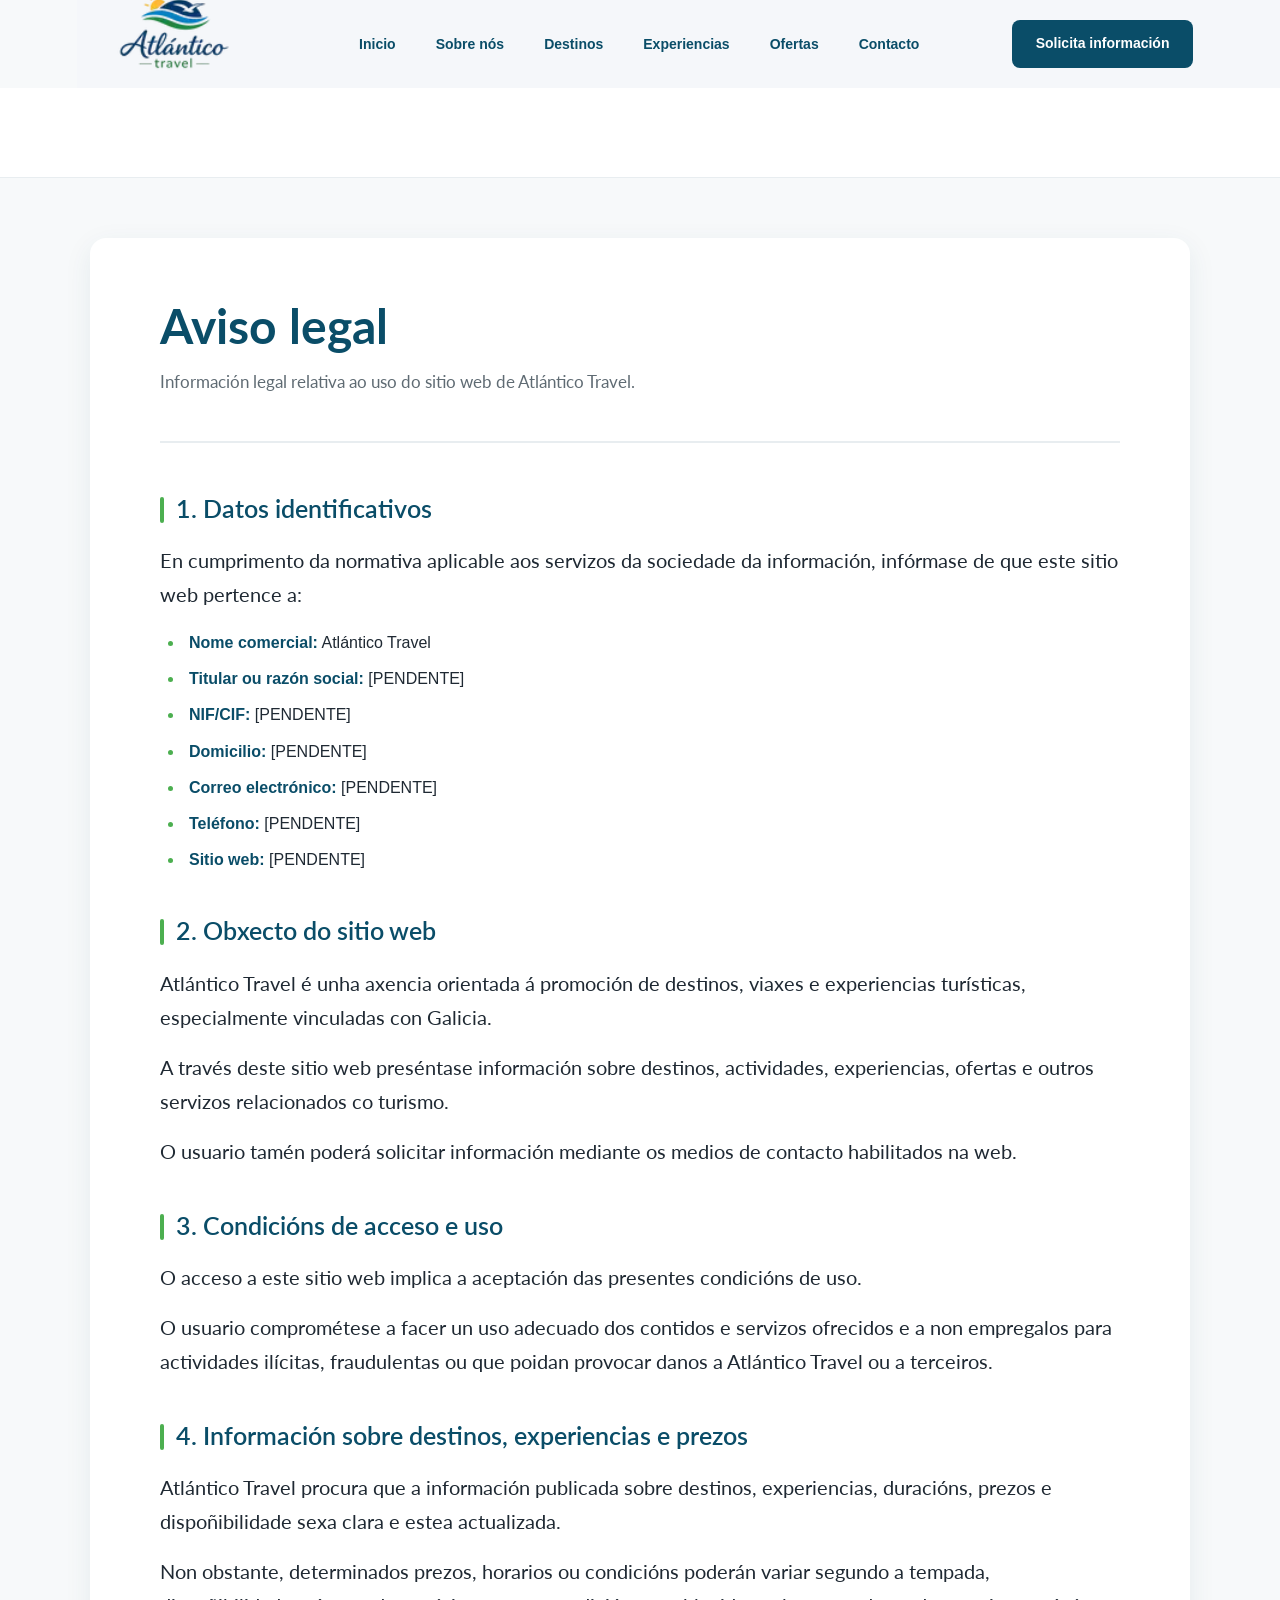
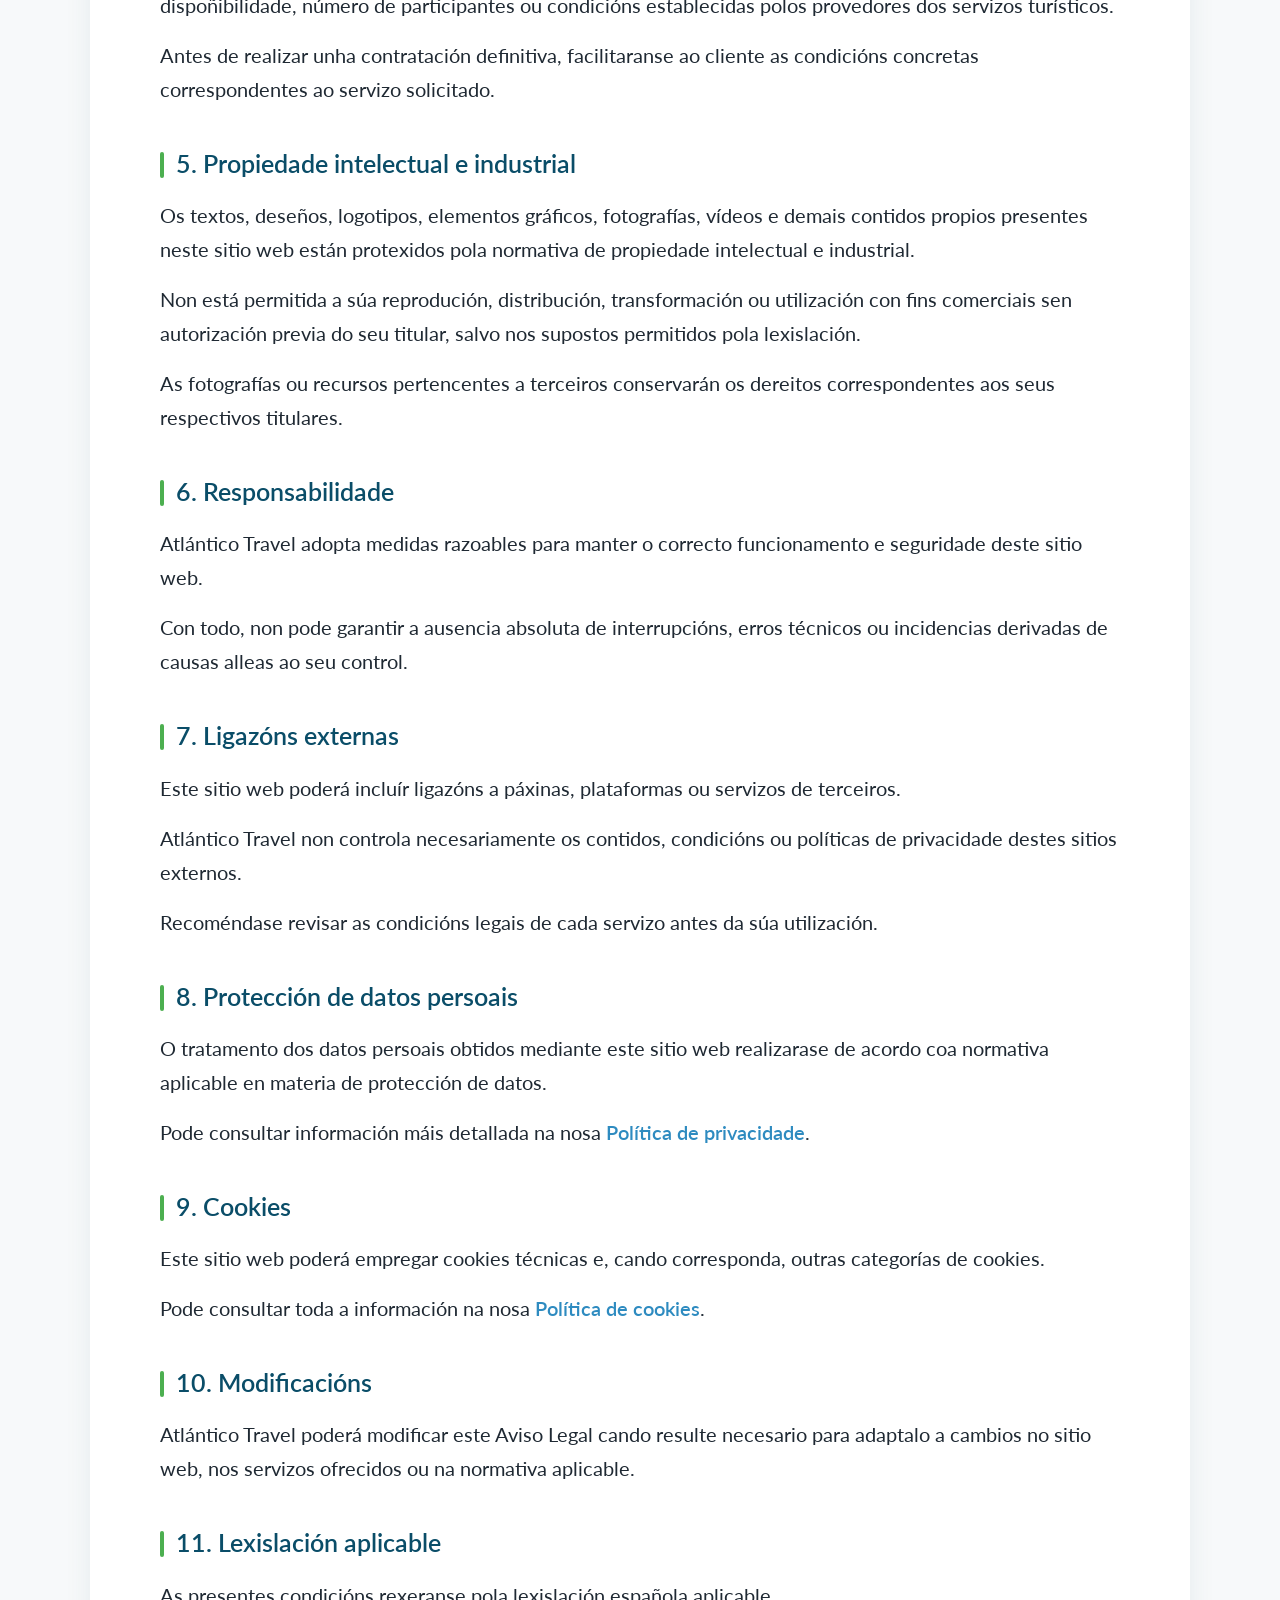
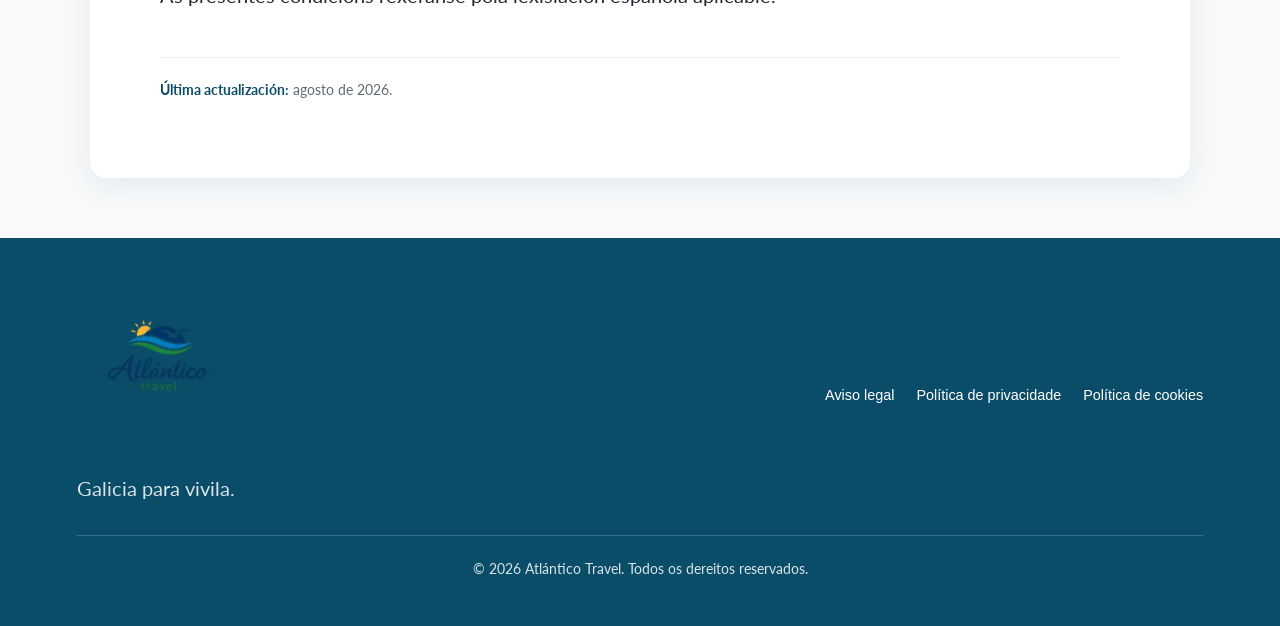
==== commit 714b6994: "cambiar y reemplazar todos los logotipos de png para el nuevo formato webp" ====
--- a/aviso-legal.html
+++ b/aviso-legal.html
@@ -35,7 +35,7 @@
             <div class="logo">
 
                 <a href="index.html">
-                    <img src="assets/logotipo.png" alt="Logo Axencia">
+                    <img src="assets/logotipo.webp" alt="Logo Axencia">
                 </a>
 
             </div>
@@ -488,7 +488,7 @@
 
         <div>
 
-            <img src="assets/logotipo.png"
+            <img src="assets/logotipo.webp"
                 alt="Atlántico Travel">
 
             <p data-i18n="lema">
--- a/css/estilos.css
+++ b/css/estilos.css
@@ -101,7 +101,7 @@
 
 .menu a {
     position: relative;
-    color: var(--complementaria);
+    color: var(--azul-atlantico);
     font-size: 14px;
     text-decoration: none;
     font-weight: 700;
@@ -167,7 +167,7 @@
 .hero {
     width: 100%;
     height: 600px;
-    background-image: url(../assets/hero.avif);
+    background-image: linear-gradient(rgba(0, 0, 0, 0.5), rgba(0, 0, 0, 0.5)), url(../assets/hero.avif);
     background-size: cover;
     background-position: center;
     display: flex;
@@ -627,7 +627,9 @@
     display: flex;
     align-items: center;
     justify-content: center;
-    background-image: url("../assets/parallax.avif");
+    background-image: 
+    linear-gradient(rgba(0, 0, 0, 0.55),
+     rgba(0, 0, 0, 0.55)), url("../assets/parallax.avif");
     background-size: cover;
     background-position: center;
     background-attachment: fixed;
@@ -776,7 +778,7 @@
     justify-content: center;
     align-items: center;
 
-    background-image: url("../assets/paradax.avif");
+    background-image: linear-gradient(rgba(0, 0, 0, 0.55), rgba(0, 0, 0, 0.55)), url("../assets/parallax.avif");
     background-size: cover;
     background-position: center;
     background-attachment: fixed;
@@ -948,7 +950,8 @@
     display: flex;
     justify-content: center;
     align-items: center;
-    background-image: url("../assets/cabazo.avif");
+    background-image: linear-gradient(rgba(0, 0, 0, 0.55), rgba(0, 0, 0, 0.55)),
+    url("../assets/cabazo.avif");
     background-size: cover;
     background-position: center;
     background-attachment: fixed;
@@ -978,6 +981,11 @@
     padding: 40px 50px 60px;
 }
 
+.titulo-contacto{
+    text-align: center;
+    color: var(--texto-principal);
+    margin-bottom: 40px 0;
+}
 .contacto-formulario {
     width: 100%;
     max-width: 800px;
@@ -1607,6 +1615,38 @@
 }
 
 
+/* hover do formulario*/
+
+.campo-formulario input,
+.campo-formulario select,
+.campo-formulario textarea {
+    transition: border-color 0.3s ease, box-shadow 0.3s ease;
+}
+.campo-formulario input:hover,
+.campo-formulario select:hover,
+.campo-formulario textarea:hover {
+    border-color: var(--azul-oceanico);
+}
+.campo-formulario input:focus,
+.campo-formulario select:focus,
+.campo-formulario textarea:focus {
+    outline: 2px solid var(--complementaria);
+    outline-offset: 2px;
+    border-color: var(--azul-atlantico);
+    box-shadow: 0 0 0 3px rgba(46, 139, 192, 0.15);
+}
+
+/* Cando esté mal algún campo do formulario resaltalo con vermello ó usuario*/
+#form-contacto input.erro,
+#form-contacto select.erro,
+#form-contacto textarea.erro {
+    border: 3px solid red;
+    outline: 2px solid red;
+    outline-offset: 2px;
+    background-color: #ffe5e5;
+}
+ 
+
 /* Deseño responsive */
 
 .menu-toggle {
@@ -1643,6 +1683,147 @@
     transform: translateY(-9px) rotate(-45deg);
 }
 
+.imaxe-zoom {
+    cursor: pointer;
+}
+
+.imaxe-zoom:hover {
+    transform: scale(1.03);
+    transition: transform 0.3s ease;
+}
+
+.modal-imaxe {
+    display: none;
+    position: fixed;
+    z-index: 3000;
+    top: 0;
+    left: 0;
+
+    width: 100%;
+    height: 100%;
+
+    background-color: rgba(0, 0, 0, 0.8);
+
+    justify-content: center;
+    align-items: center;
+}
+
+.modal-imaxe.activo {
+    display: flex;
+}
+
+#modal-contenido {
+    max-width: 85%;
+    max-height: 85vh;
+    border-radius: 10px;
+}
+
+.modal-pechar {
+    position: absolute;
+    top: 25px;
+    right: 40px;
+
+    font-size: 45px;
+    color: white;
+
+    cursor: pointer;
+}
+
+.aviso-cookies {
+    position: fixed;
+    bottom: 25px;
+    left: 25px;
+
+    max-width: 430px;
+    padding: 18px;
+
+    background-color: var(--blanco);
+    border-radius: 15px;
+
+    box-shadow: 0 4px 20px rgba(0, 0, 0, 0.2);
+
+    z-index: 3000;
+}
+
+.aviso-cookies-contenido {
+    display: flex;
+    align-items: center;
+    gap: 15px;
+}
+
+.cookie-icono {
+    font-size: 35px;
+}
+
+.aviso-cookies p {
+    font-size: 15px;
+    margin: 0;
+}
+
+.aviso-cookies a {
+    color: var(--azul-atlantico);
+    font-weight: 700;
+}
+
+#pechar-cookies {
+    border: none;
+    background: none;
+
+    font-size: 28px;
+    color: var(--texto-secundario);
+
+    cursor: pointer;
+}
+
+
+.boton-cookie {
+    display: none;
+    position: fixed;
+    bottom: 25px;
+    left: 25px;
+    width: 55px;
+    height: 55px;
+    align-items: center;
+    justify-content: center;
+    background-color: var(--azul-atlantico);
+    border-radius: 50%;
+    font-size: 27px;
+    text-decoration: none;
+    box-shadow: 0 4px 15px rgba(0, 0, 0, 0.25);
+    z-index: 3000;
+    transition: transform 0.3s ease;
+}
+
+.boton-cookie:hover {
+    transform: scale(1.1);
+}
+
+.volver-arriba {
+    display: block;
+    position: fixed;
+    right: 25px;
+    bottom: 25px;
+    width: 50px;
+    height: 50px;
+    border: none;
+    border-radius: 50%;
+    background-color: var(--azul-atlantico);
+    color: var(--blanco);
+    font-size: 25px;
+    font-weight: bold;
+    cursor: pointer;
+    box-shadow: 0 4px 15px rgba(0, 0, 0, 0.25);
+    z-index: 2500;
+    transition: transform 0.3s ease;
+}
+
+.volver-arriba:hover {
+    transform: scale(1.1);
+}
+
+.volver-arriba.visible {
+    display: block;
+}
 
 @media (max-width: 1024px) {
     header>nav {
@@ -2032,6 +2213,7 @@
     }
 
 }
+
 
 
 
@@ -2086,7 +2268,8 @@
     }
 
     .logo img {
-        height: 55px;
+        height: auto;
+        width: 150px;
     }
 
     .hero {
@@ -2663,6 +2846,22 @@
 
     .footer-inferior nav a {
         font-size: 14px;
+    }
+
+    @media (max-width: 600px) {
+
+        .aviso-cookies {
+            left: 15px;
+            right: 15px;
+            bottom: 15px;
+            max-width: none;
+        }
+
+        .boton-cookie {
+            left: 15px;
+            bottom: 15px;
+        }
+
     }
 }
 
@@ -2854,8 +3053,44 @@
     footer {
         padding: 35px 15px;
     }
-    body{
+
+    body {
         padding-top: 75px;
     }
 
+}
+
+
+@media (min-width: 1025px) {
+
+    #destinos,
+    #experiencias,
+    .destinos-principais,
+    .experiencias-principais,
+    .ofertas-principais {
+        padding-left: 60px;
+        padding-right: 60px;
+    }
+
+    .destinos-grid,
+    .experiencias-grid,
+    .destinos-lista,
+    .experiencias-lista {
+        max-width: 1250px;
+        margin-left: auto;
+        margin-right: auto;
+        justify-content: center;
+    }
+
+    .destinos-grid,
+    .experiencias-grid {
+        gap: 45px;
+    }
+
+
+    .destinos-lista,
+    .experiencias-lista {
+        gap: 40px;
+    }
+
 }
